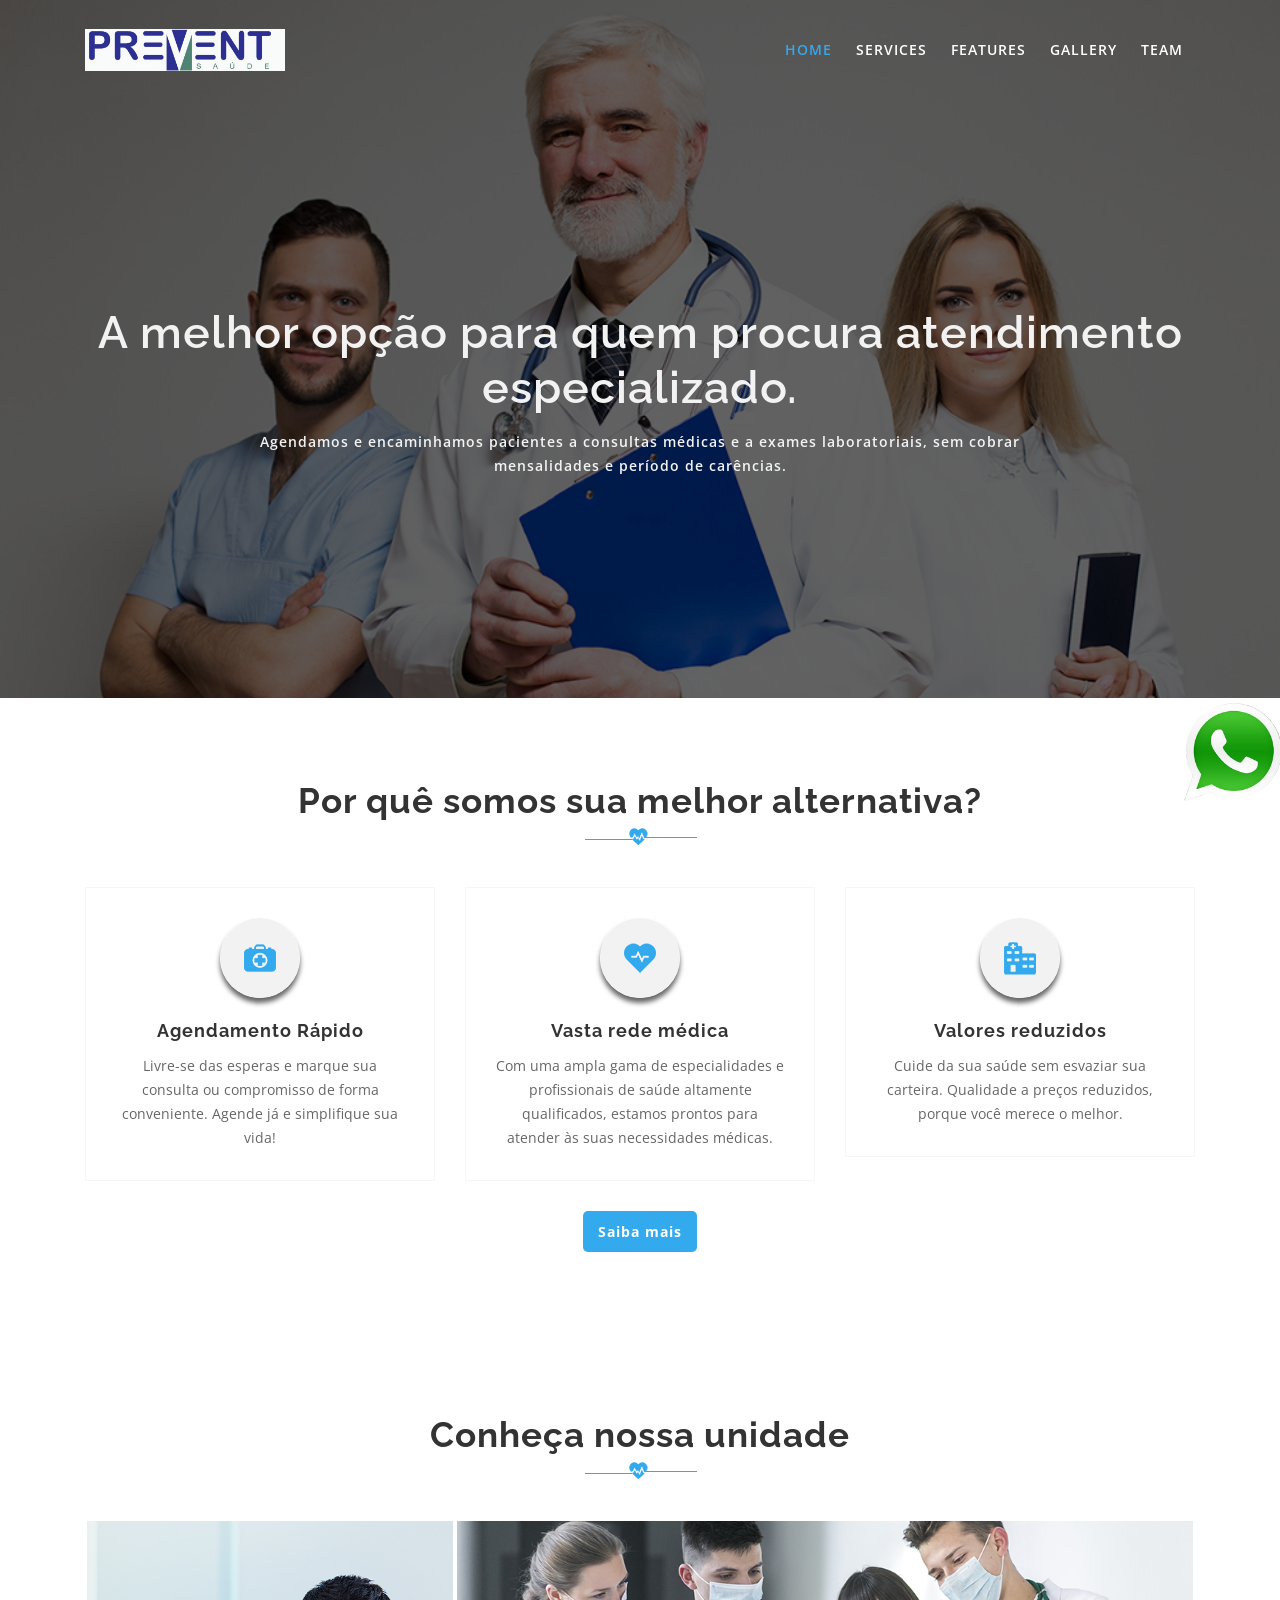
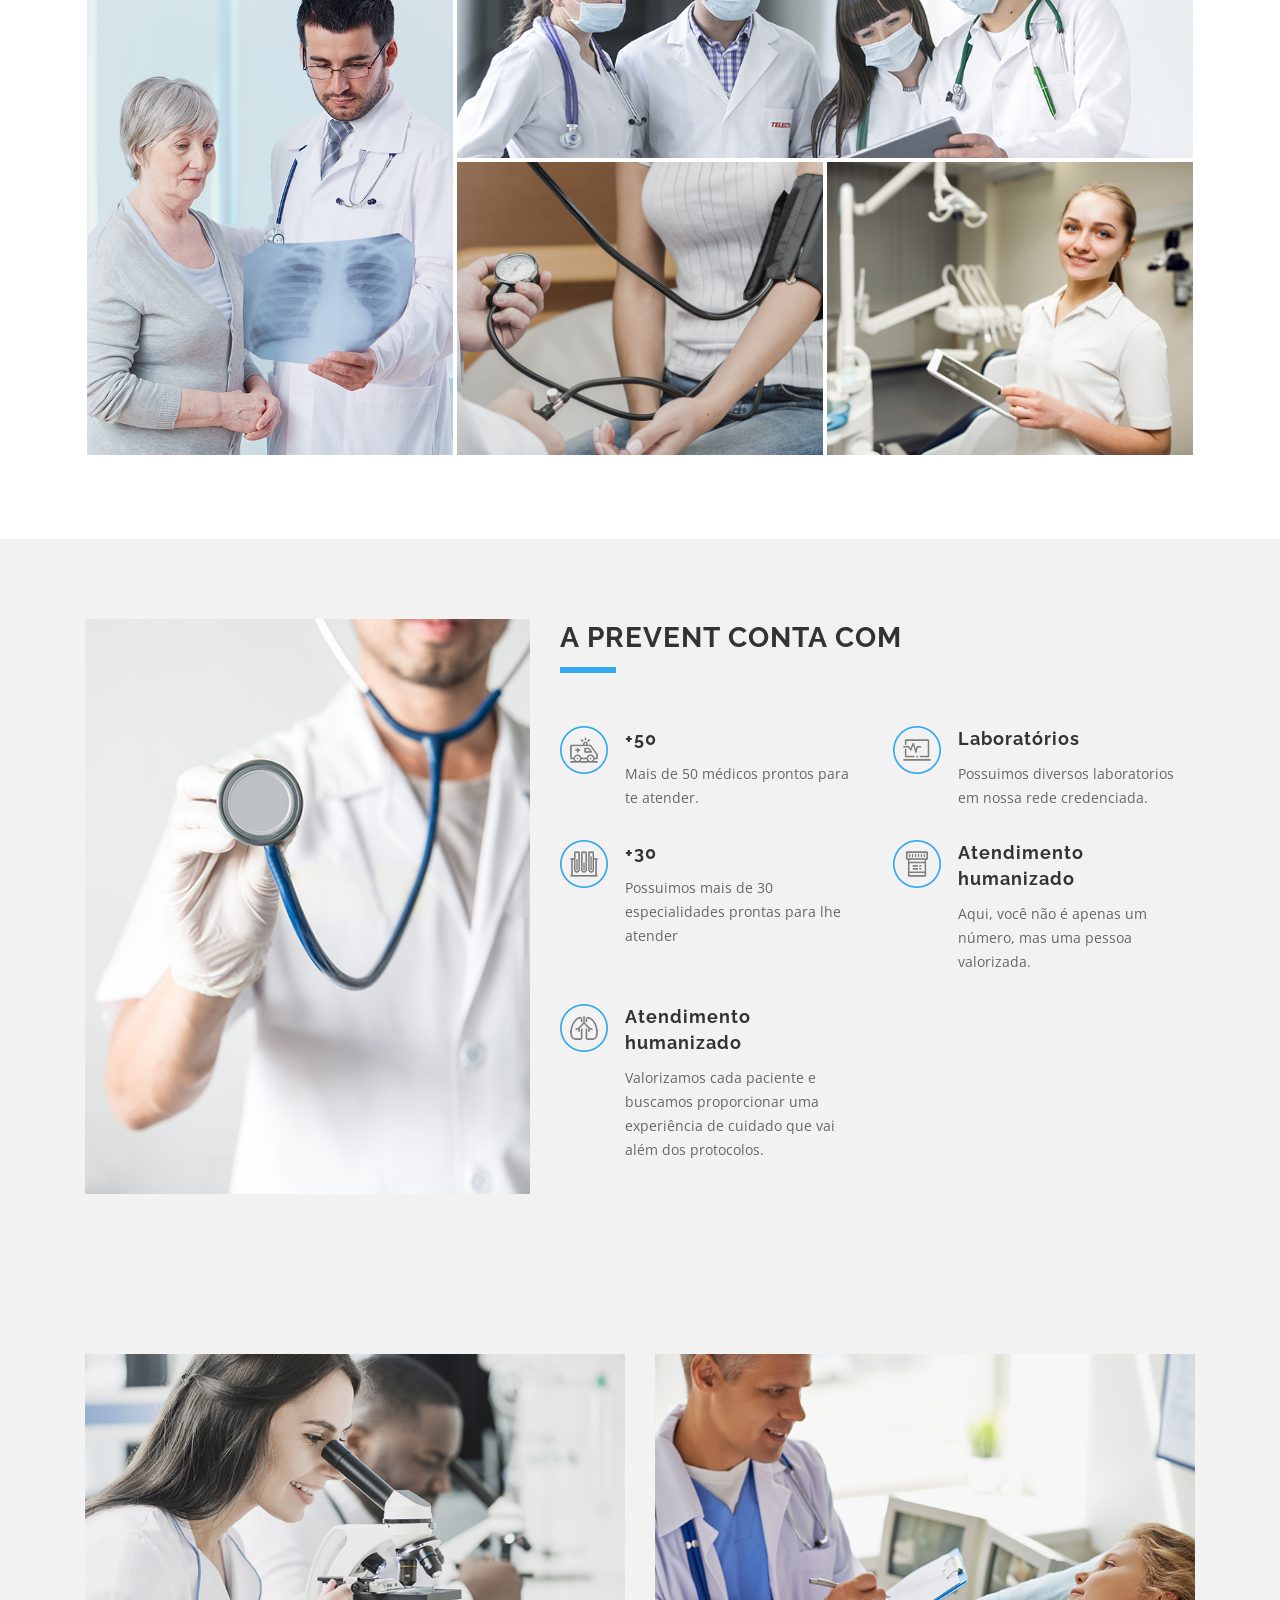
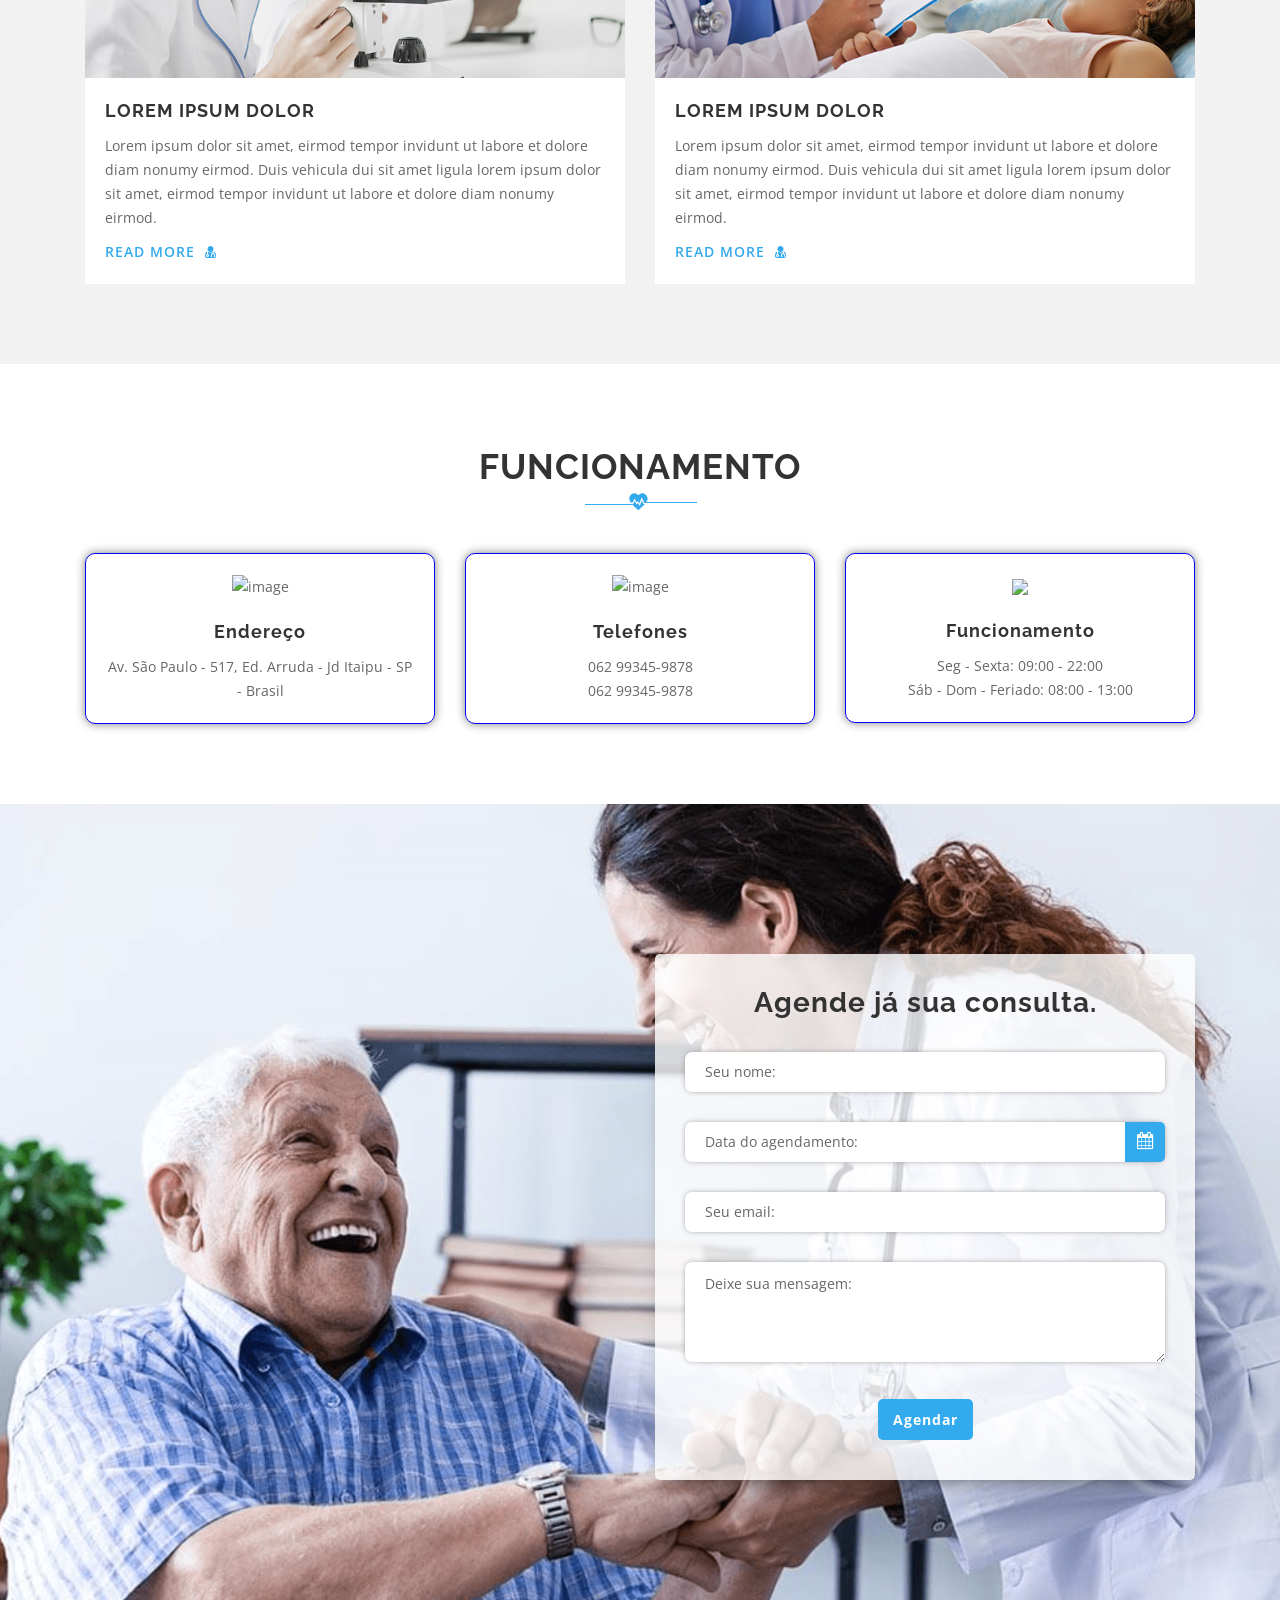
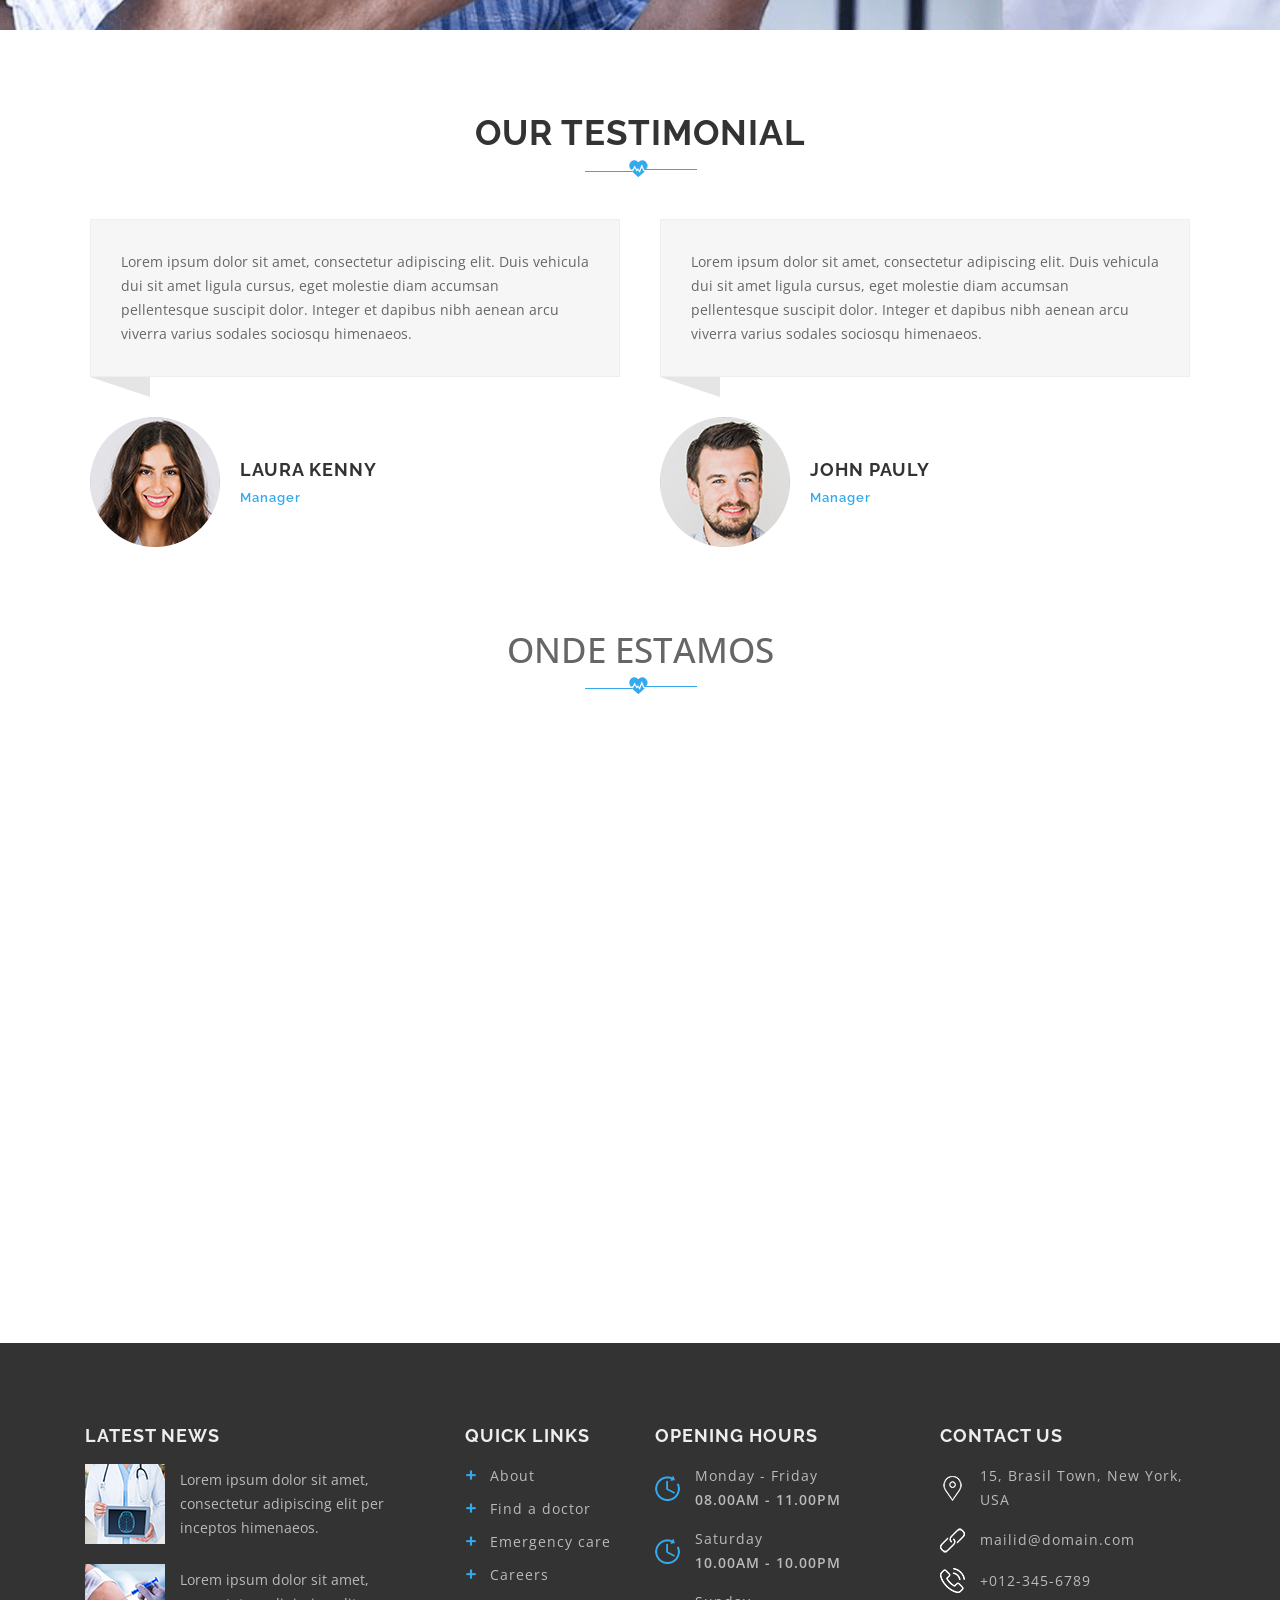
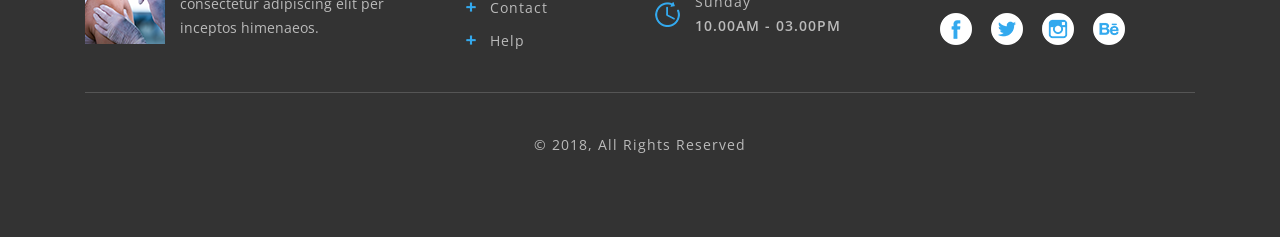
==== index.html @ ae921878 "mais alguns ajustes" ====
<!doctype html>
<html lang="en">
	
<!-- Mirrored from www.evethemes.com/demo/lp/health/preview/clinic.html by HTTrack Website Copier/3.x [XR&CO'2014], Fri, 13 Oct 2023 13:51:38 GMT -->
<head>
		<meta charset="utf-8">
		<meta http-equiv="X-UA-Compatible" content="IE=edge">
		<meta name="viewport" content="width=device-width, initial-scale=1">
		<title>Health</title>
		<!-- FAVICON LINK -->
		<link rel="shortcut icon" href="images/favicon-2.png" type="image/x-icon">
		<!-- STYLESHEETS -->
		<!-- BOOTSTRAP CSS -->
		<link rel="stylesheet" type="text/css" href="css/vendor/bootstrap.min.css">
		<!-- FONT AWESOME -->
		<link rel="stylesheet" type="text/css" href="css/vendor/font-awesome/css/font-awesome.min.css" />
		<!-- MAGNIFIC LIGHT BOX -->
		<link rel="stylesheet" type="text/css" href="css/vendor/magnific/magnific-popup.css">
		<!-- CAROUSEL STYLE LINK -->
		<link rel="stylesheet" type="text/css" href="css/vendor/owl-carousel/owl.carousel.css">
		<link rel="stylesheet" type="text/css" href="css/vendor/owl-carousel/owl.theme.css">
		<link rel="stylesheet" type="text/css" href="css/vendor/owl-carousel/carousel.css">
		<!-- DATEPICKER -->
		<link rel="stylesheet" type="text/css" href="css/vendor/datepicker.css">
		<!-- CUSTOM CSS -->
		<link rel="stylesheet" type="text/css" href="css/custom/style.css">
	</head>
	<body data-spy="scroll" data-target="#navbarSupportedContent" data-offset="132" >
		<!--================================= NAVIGATION START ==========================================-->
		<header>
		
			<div class="header2-bgimage bgimage-property" id="home">
						

	
				
				<nav class="topbar navbar navbar-default valign-menu simple-menu-2 navbar-toggleable-md navbar-expand-lg clearfix navbar-dark bg-dark clearfix">
					<div class="container">
						<div class="logo-image">
							<a href="#"><img src="images/150x50x2.png" alt="logo-image" data-at2x="images/150x50x2@2x.png"/></a>
						</div>
						<div class="navbar-right nav">
							<div class="navbar-header">
								<button class="navbar-toggler" type="button" data-toggle="collapse" data-target="#navbarSupportedContent" aria-controls="navbarSupportedContent" aria-expanded="false" aria-label="Toggle navigation">
								  <span class="navbar-toggler-icon"></span>
								</button>				
							</div>
							<div class="collapse navbar-collapse" id="navbarSupportedContent">
								<ul class="nav navbar-nav" id="menu_1" >
									<li class="menu">
										<a href="#home" class="pagescroll nav-link">
										HOME
										</a>
									</li>
									<li class="menu">
										<a href="#services" class="pagescroll nav-link">
										SERVICES
										</a>
									</li>
									<li class="menu">
										<a href="#features" class="pagescroll nav-link">
										FEATURES
										</a>
									</li>
									<li class="menu">
										<a href="#gallery" class="pagescroll nav-link">
										GALLERY
										</a>
									</li>
									<li class="menu">
										<a href="#team" class="pagescroll nav-link">
										TEAM
										</a>
									</li>
								</ul>
							</div>
						</div>
						<!-- /.navbar-collapse -->
					</div>
				</nav>

		<!--================================= NAVIGATION END ==========================================-->	
		
		<!--=================================  HEADER START ==========================================-->
				<div class="container heading-ff-2">				
					<div class="row rowsafari">
						
						<div class="col-sm-12 col-lg-12">
							
							<div class="header-div-1 heading-padding text-center">
								<h1>A melhor opção para quem procura atendimento especializado.</h1>
								<p class="content-top-space header-content">Agendamos e encaminhamos pacientes a consultas médicas e a exames laboratoriais, sem 
									cobrar mensalidades e período de carências.
								</p>
							
							</div>
						</div>	
					</div>
				</div>
			</div>

		</header>
		
		<!--================================= HEADER ENDS ============================================-->	
		
		<!--================================= SERVICES START ==========================================-->
		<section class="section-padding section-1-bg" id="services">
			<div class="container heading-ff-2">
				<div class="heading-div-1 text-center">
					<h2>Por quê somos sua melhor alternativa?</h2>
					<img src="images/110x16x2.png" alt="uline"  data-at2x="images/110x16x2@2x.png"/>
				</div>
				<div class="row rowsafari">					
					<div class="col-sm-7 col-md-7 col-lg-4 res-mar-center">							
						<div class="services-col-1 text-center">
							<div class="services-col-img">
								<img src="images/80x80x3.png" alt="icon"  data-at2x="images/80x80x3@2x.png"/>
							</div>
							<div class="services-col-content">
								<h5><a href="#">Agendamento Rápido</a></h5>
								<p class="content-top-space1">Livre-se das esperas e marque sua consulta ou compromisso de forma conveniente. Agende já e simplifique sua vida!</p>
							</div>
						</div>
					
					</div>
					<div class="col-sm-7 col-md-7 col-lg-4 res-pad-top30 res-mar-center">							
						<div class="services-col-1 text-center">
							<div class="services-col-img">
								<img src="images/80x80x4.png" alt="icon"  data-at2x="images/80x80x4@2x.png"/>
							</div>
							<div class="services-col-content">
								<h5><a href="#">Vasta rede médica</a></h5>
								<p class="content-top-space1">Com uma ampla gama de especialidades e profissionais de saúde altamente qualificados, estamos prontos para atender às suas necessidades médicas. </p>
							</div>
						</div>

					</div>
					<div class="col-sm-7 col-md-7 col-lg-4 res-pad-top30 res-mar-center">							
						<div class="services-col-1 text-center">
							<div class="services-col-img">
								<img src="images/80x80x5.png" alt="icon"  data-at2x="images/80x80x5@2x.png"/>
							</div>
							<div class="services-col-content">
								<h5><a href="#">Valores reduzidos</a></h5>
								<p class="content-top-space1"> Cuide da sua saúde sem esvaziar sua carteira. Qualidade a preços reduzidos, porque você merece o melhor.</p>
							</div>
						</div>
					
						

					</div>
				</div>

				<div class="btn1-div top-space container d-flex justify-content-center">	
					<button class="btn btn-1" type="submit"><span>Saiba mais</span></button>
				</div>
			




			</div>				
		</section>
		<!--================================= SERVICES ENDS ==========================================-->
		

		<!--================================= OUR GALLERY START ==========================================-->
			<section class="section-padding section-1-bg" id="gallery">
				<div class="container heading-ff-2">
					<div class="heading-div-1 text-center">
						<h2>Conheça nossa unidade</h2>
						<img src="images/110x16x2.png" alt="uline"  data-at2x="images/110x16x2@2x.png"/>
					</div>
					<div class="popup-gallery text-center">
						<div class="row rowsafari no-margin">
							<div class="col-sm-12 col-md-12 col-lg-4 gallery-pad">
								<div class="col-sm-12 col-md-12 col-lg-12 no-pad">
									<div class="gallery-image picture-item__inner gallery-space">
										<a href="images/560x817x1.jpg" title="Gallery" data-mfp-src="images/560x817x1@2x.jpg">
											<div class="gallery-inner">
												<img src="images/560x817x1.jpg" alt="image" class="img-fluid" data-at2x="images/560x817x1@2x.jpg"/>
												<div class="gallery-caption">
													<i class="fa fa-search-plus" aria-hidden="true"></i>
												</div>
											</div>
										</a>
									</div>
								</div>
							</div>
							<div class="col-sm-12 col-md-12 col-lg-8 gallery-pad">
								<div class="col-sm-12 col-md-12 col-lg-12 no-pad">
									<div class="gallery-image picture-item__inner gallery-space">
										<a href="images/1000x322x1.jpg" title="Gallery" data-mfp-src="images/1000x322x1@2x.jpg">
											<div class="gallery-inner">
												<img src="images/1000x322x1.jpg" alt="image" class="img-fluid" data-at2x="images/1000x322x1@2x.jpg"/>
												<div class="gallery-caption">
													<i class="fa fa-search-plus" aria-hidden="true"></i>
												</div>
											</div>
										</a>
									</div>
								</div>
								<div class="col-sm-12 col-md-12 col-lg-12 no-pad">
									<div class="row rowsafari no-margin">
										<div class="col-sm-12 col-md-12 col-lg-6 gallery-pad1">
											<div class="gallery-image picture-item__inner gallery-space">
												<a href="images/750x600x1.jpg" title="Gallery" data-mfp-src="images/750x600x1@2x.jpg">
													<div class="gallery-inner">
														<img src="images/750x600x1.jpg" alt="image" class="img-fluid" data-at2x="images/750x600x1@2x.jpg"/>
														<div class="gallery-caption">
															<i class="fa fa-search-plus" aria-hidden="true"></i>
														</div>
													</div>
												</a>
											</div>
										</div>
										<div class="col-sm-12 col-md-12 col-lg-6 gallery-pad2">
											<div class="gallery-image picture-item__inner res-gal-space">
												<a href="images/750x600x2.jpg" title="Gallery" data-mfp-src="images/750x600x2@2x.jpg">
													<div class="gallery-inner">
														<img src="images/750x600x2.jpg" alt="image" class="img-fluid" data-at2x="images/750x600x2@2x.jpg"/>
														<div class="gallery-caption">
															<i class="fa fa-search-plus" aria-hidden="true"></i>
														</div>
													</div>
												</a>
											</div>
										</div>
									</div>
								</div>
							</div>
						</div>
					</div>
				</div>
			</section>
		<!--================================= OUR GALLERY ENDS ==========================================-->
		

		<!--================================= FEATURES START ==========================================-->
		<section class="section-padding section-2-bg" id="features">
			<div class="container heading-ff-2">
				
				<div class="row rowsafari">
					<div class="col-lg-5">
						<div class="features-img">
							<img src="images/480x620x1.jpg" alt="image"  data-at2x="images/480x620x1@2x.png" class="img-fluid"/>
						</div>
					</div>
					<div class="col-lg-7 res-top20">
						<div class="text-left">
							<h3>A PREVENT CONTA COM</h3>
							<img src="images/50x6.png" alt="uline"  data-at2x="images/50x6@2x.png"/>
						</div>
						<p class="content-top-space">
						</p>
						<div class="row rowsafari">
							<div class="col-lg-6 top-space res-features-top">
								<div class="what-do-div distab">
									<div class="distab-cell-middle list-img">
										<img src="images/48x48x7.png" alt="icon" data-at2x="images/48x48x7@2x.png"/>
									</div>
									<div class="distab-cell-middle list-content">
										<h5><a href="#">+50</a></h5>
										<p class="content-top-space1">Mais de 50 médicos prontos para te atender.</p>
									</div>
								</div>
							</div>
							<div class="col-lg-6 top-space res-features-top">
								<div class="distab what-do-div">
									<div class="distab-cell-middle list-img">
										<img src="images/48x48x8.png" alt="icon"  data-at2x="images/48x48x8@2x.png"/>
									</div>
									<div class="distab-cell-middle list-content">
										<h5><a href="#">Laboratórios</a></h5>
										<p class="content-top-space1">Possuimos diversos laboratorios em nossa rede credenciada.</p>
									</div>
								</div>
							</div>
						</div>
						
						<div class="row rowsafari">


							<div class="col-lg-6 top-space res-features-top">
								<div class="what-do-div">
									<div class="distab-cell-middle list-img">
										<img src="images/48x48x12.png" alt="icon"  data-at2x="images/48x48x12@2x.png"/>
									</div>
									<div class="distab-cell-middle list-content">
										<h5><a href="#">+30</a></h5>
										<p class="content-top-space1">Possuimos mais de 30 especialidades prontas para lhe atender </p>
									</div>
								</div>
							</div>

							<div class="col-lg-6 top-space res-features-top">
								<div class="what-do-div">
									<div class="distab-cell-middle list-img">
										<img src="images/48x48x10.png" alt="icon"  data-at2x="images/48x48x10@2x.png"/>
									</div>
									<div class="distab-cell-middle list-content">
										<h5><a href="#">Atendimento humanizado </a></h5>
										<p class="content-top-space1">Aqui, você não é apenas um número, mas uma pessoa valorizada. </p>
									</div>
								</div>
							</div>
						</div>
						<div class="row rowsafari">
							<div class="col-lg-6 top-space res-features-top">
								<div class="what-do-div">
									<div class="distab-cell-middle list-img">
										<img src="images/48x48x11.png" alt="icon" data-at2x="images/48x48x11@2x.png"/>
									</div>
									<div class="distab-cell-middle list-content">
										<h5><a href="#">Atendimento humanizado</a></h5>
										<p class="content-top-space1"> Valorizamos cada paciente e buscamos proporcionar uma experiência de cuidado que vai além dos protocolos.</p>
									</div>
								</div>
							</div>

						</div>
					</div>
				</div>				
			</div>				
		</section>
		
	<!--================================= FEATURES ENDS ==========================================-->
	




		<!--================================= TWO COLUMN START ==========================================-->
			<section class="section-padding section-2-bg">
				<div class="container heading-ff-2">
					<div class="row rowsafari res-center">
						<div class="col-sm-12 col-md-12 col-lg-6">
							<div class="two-col">
								<div class="two-col-img">
									<img src="images/750x450x2.jpg" alt="image" class="img-fluid" data-at2x="images/750x450x2@2x.jpg"/>
								</div>
								<div class="two-col-div">
									<h5>LOREM IPSUM DOLOR</h5>
									<p class="content-top-space1">Lorem ipsum dolor sit amet, eirmod tempor invidunt ut labore et dolore diam nonumy eirmod. Duis vehicula dui sit amet ligula lorem ipsum dolor sit amet, eirmod tempor invidunt ut labore et dolore diam nonumy eirmod.</p>
									<p class="readmore-top">
										<a href="#" class="readmore">READ MORE <i class="fa fa-user-md" aria-hidden="true"></i></a>
									</p>
								</div>
							</div>
						</div>
						<div class="col-sm-12 col-md-12 col-lg-6 res-top30">
							<div class="two-col">
								<div class="two-col-img">
									<img src="images/750x450x3.jpg" alt="image" class="img-fluid" data-at2x="images/750x450x3@2x.jpg"/>
								</div>
								<div class="two-col-div">
									<h5>LOREM IPSUM DOLOR</h5>
									<p class="content-top-space1">Lorem ipsum dolor sit amet, eirmod tempor invidunt ut labore et dolore diam nonumy eirmod. Duis vehicula dui sit amet ligula lorem ipsum dolor sit amet, eirmod tempor invidunt ut labore et dolore diam nonumy eirmod.</p>
									<p class="readmore-top">
										<a href="#" class="readmore">READ MORE <i class="fa fa-user-md" aria-hidden="true"></i></a>
									</p>
								</div>
							</div>
						</div>
					</div>
				</div>
			</section>
			
		<!--================================= TWO COLUMN ENDS ==========================================-->
		
		<!--================================= OUR TEAM START ==========================================-->
			<section class="section-padding section-1-bg" id="team">
				<div class="container heading-ff-2">
					<div class="heading-div-1 text-center">
						<h2>FUNCIONAMENTO</h2>
						<img src="images/110x16x2.png" alt="uline"  data-at2x="images/110x16x2@2x.png"/>
					</div>
					<div class="row rowsafari" style="cursor: pointer;">					
						<div class="col-sm-7 col-md-7 col-lg-4 res-mar-center res-team-col">							
							<div class="team-col-1 text-center" style="border: 1px solid blue; border-radius: 10px; padding: 20px; box-shadow: 
							0 0 10px rgba(0,0,0,0.5);">
								<div class="team-col-img">
									<img style="height: 150px;" src="https://gifs.eco.br/wp-content/uploads/2023/08/imagens-de-endereco-png-6.png" alt="image"  data-at2x="images/480x600x1@2x.jpg" class="img-fluid"/>
								</div>
								<h5 style="padding-top: 20px;">Endereço</h5>
								<p class="content-top-space1">Av. São Paulo - 517, Ed. Arruda - Jd Itaipu - SP - Brasil</p>
							</div>
						</div>				
						<div class="col-sm-7 col-md-7 col-lg-4 res-mar-center res-team-col">							
							<div class="team-col-1 text-center" style="border: 1px solid blue; border-radius: 10px; padding: 20px; box-shadow: 
							0 0 10px rgba(0,0,0,0.5);">
															<div class="team-col-img">
									<img style="height: 150px;" src="https://portal.ifba.edu.br/barreiras/imagens-campus-barreiras/icon-telefone.png/@@images/24174166-eebf-419e-97eb-1826d6dcf5ea.png" alt="image"  data-at2x="images/480x600x1@2x.jpg" class="img-fluid"/>
								</div>
								<h5 style="padding-top: 20px;">Telefones</h5>
								<p class="content-top-space1">062 99345-9878 <br/> 062 99345-9878</p>
							</div>
						</div>				
						<div class="col-sm-7 col-md-7 col-lg-4 res-mar-center res-team-col">							
							<div class="team-col-1 text-center" style="border: 1px solid blue; border-radius: 10px; padding: 20px; box-shadow: 
							0 0 10px rgba(0,0,0,0.5);">
															<div class="team-col-img">
									<img style="height: 150px;" src="https://saaeb.com.br/wp-content/uploads/2021/04/agend.png" class="img-fluid"/>
								</div>
								<h5 style="padding-top: 20px;">Funcionamento</h5>
								<p class="content-top-space1">Seg - Sexta: 09:00 - 22:00 <br> Sáb - Dom - Feriado: 08:00 - 13:00</p>
							</div>
						</div>				
				</div>				
			</section>
			
		<!--================================= OUR TEAM ENDS ==========================================-->
		
		<!--================================= APPOINTMENT FORM START ==========================================-->
		<section class="appointment-bgimage bgimage-property section-2-bg">
			<div class="container">
				<div class="row rowsafari heading-ff-2">
					<div class="col-sm-8 col-md-8 col-lg-6 offset-lg-6 offset-md-4 offset-sm-4">
						<div class="book-now-form">
							<div class="book-form-head text-center">
								<h3>Agende já sua consulta.</h3>
							</div>
							<form action="#" class="book-form" method="post">						
								
								<div class="form-div form-div-left">
									<input class="form-input" type="text" name="name" value="" placeholder="Seu nome:" required autocomplete="off">
								</div>
								<div class="form-div form-div-right">										
									<div class='input-group date datepicker'>
										<input type='text' class="form-input" value="" name="appointment-date" placeholder="Data do agendamento: " required autocomplete="off"/>
										<span class="input-group-addon">
											<span class="fa fa-calendar"></span>
										</span>
									</div>
								</div>
								<div class="form-div">
									<input class="form-input" type="email" name="email" value="" placeholder="Seu email:" required autocomplete="off">
								</div>
								<div class="form-div">
									<textarea class="form-textarea" name="message" placeholder="Deixe sua mensagem: " cols="40" rows="5" required autocomplete="off"></textarea>
								</div>
								<div class="form-btn button text-center">	
									<button class="btn btn-1" type="submit"><span>Agendar</span></button>
								</div>
								<div class="messageDiv"> <span class="sucessMessage"> </span> <span class="failMessage"> </span> </div>
							</form>
						</div>
					</div>
				</div>
			</div>
		</section>
		<!--================================= APPOINTMENT FORM ENDS ==========================================-->
		
		<!--================================= TESTIMONIAL START ==========================================-->		
		<section class="section-padding section-1-bg">
			<div class="container heading-ff-2">
				<div class="heading-div-1 text-center">
					<h2>OUR TESTIMONIAL</h2>
					<img src="images/110x16x2.png" alt="uline"  data-at2x="images/110x16x2@2x.png"/>
				</div>
				<div class="row rowsafari text-left">
					<div class="col-sm-12 col-md-12 col-lg-12 res-top no-pad">
						<div id="owl-demo2" class="owl-carousel owl-theme">
							<div class="item">
								<div class="container no-pad">
									<div class="col-sm-12 col-md-12 col-lg-12 text-left no-pad">
										<div class="testimonial-div-1 clearfix">
											<div class="testimonial-content-1">
												<p>Lorem ipsum dolor sit amet, consectetur adipiscing elit. Duis vehicula dui sit amet ligula cursus, eget molestie diam accumsan pellentesque suscipit dolor. Integer et dapibus nibh aenean arcu viverra varius sodales sociosqu himenaeos.
												</p>
											</div>
											<div class="client-img-1">
												<img src="images/130x130x1.png" alt="image" data-at2x="images/130x130x1@2x.png"/>
												<h5>LAURA KENNY<br/> <span class="testimonial-name-1">Manager</span></h5>
											</div>
										</div>
									</div>
								</div>
							</div>
							<div class="item">
								<div class="container no-pad">
									<div class="col-sm-12 col-md-12 col-lg-12 no-pad">
										<div class="testimonial-div-1 clearfix">
											<div class="testimonial-content-1">
												<p>Lorem ipsum dolor sit amet, consectetur adipiscing elit. Duis vehicula dui sit amet ligula cursus, eget molestie diam accumsan pellentesque suscipit dolor. Integer et dapibus nibh aenean arcu viverra varius sodales sociosqu himenaeos.
												</p>
											</div>
											<div class="client-img-1">
												<img src="images/130x130x2.png" alt="image" data-at2x="images/130x130x2@2x.png"/>
												<h5>JOHN PAULY<br/> <span class="testimonial-name-1">Manager</span></h5>
											</div>
										</div>
									</div>
								</div>
							</div>
							<div class="item">
								<div class="container no-pad">
									<div class="col-sm-12 col-md-12 col-lg-12 no-pad">
										<div class="testimonial-div-1 clearfix">
											<div class="testimonial-content-1">
												<p>Lorem ipsum dolor sit amet, consectetur adipiscing elit. Duis vehicula dui sit amet ligula cursus, eget molestie diam accumsan pellentesque suscipit dolor. Integer et dapibus nibh aenean arcu viverra varius sodales sociosqu himenaeos.
												</p>
											</div>
											<div class="client-img-1">
												<img src="images/130x130x3.png" alt="image" data-at2x="images/130x130x3@2x.png"/>
												<h5>LOUIS CAROL<br/> <span class="testimonial-name-1">Manager</span></h5>
											</div>
										</div>
									</div>
								</div>
							</div>
						</div>
					</div>
				</div>
			</div>
		</section>

		<section class="section section-1-bg">
			<div class="heading-div-1 text-center">
				<h2>ONDE ESTAMOS</h2>
				<img src="images/110x16x2.png" alt="uline"  data-at2x="images/110x16x2@2x.png"/>
			</div>
				<iframe src="https://www.google.com/maps/embed?pb=!1m18!1m12!1m3!1d9089.73423518942!2d-49.271345863753204!3d-16.688765744833702!2m3!1f0!2f0!3f0!3m2!1i1024!2i768!4f13.1!4m3!3e0!4m0!4m0!5e0!3m2!1spt-BR!2sbr!4v1697219280223!5m2!1spt-BR!2sbr" width="100%" height="600" style="border:0;" allowfullscreen="" loading="lazy" referrerpolicy="no-referrer-when-downgrade"></iframe>
			</div>
		</section>
		<!--================================= TESTIMONIAL ENDS ============================================-->
		
		<!--================================= FOOTER START =============================================-->
		<section class="section-padding footer-bg">
			<div class="container heading-ff-2">
				<div class="row rowsafari res-footer-center">
					<!--==========  COLUMN-1 ===============-->
					<div class="col-md-6 col-sm-6 col-lg-4">
						<h5>LATEST NEWS</h5>
						<div class="res-footer-posts-col">
							<div class="distab posts-bottom">
								<div class="distab-cell-middle">
									<a href="#"><img src="images/80x80x9.png" alt="icon" data-at2x="images/80x80x9@2x.png"/>
									</a>
								</div>
								<div class="text-left distab-cell-middle left-pad">
									<p class="text-left">Lorem ipsum dolor sit amet, consectetur adipiscing elit per inceptos himenaeos.</p>
								</div>
							</div>

							<div class="distab">
								<div class="text-left distab-cell-middle">
									<a href="#"><img src="images/80x80x10.png" alt="icon" data-at2x="images/80x80x10@2x.png"/>
									</a>
								</div>
								<div class="text-left distab-cell-middle left-pad">
									<p class="text-left">Lorem ipsum dolor sit amet, consectetur adipiscing elit per inceptos himenaeos.</p>
								</div>
							</div>
						</div>
						
					</div>
					
					<!--==========  COLUMN-2 ===============-->
					
					<div class="col-sm-6 col-md-6 col-lg-2 res-top30-1">
						<h5>QUICK LINKS</h5>
						<div class="res-footer-services-col">
							<ul class="footer-list-bk footer-list-bottom content-ul no-padding no-margin">
								<li class="footer-services-li">
									<a href="#"><p class="text-left distab"><img src="images/12x12.png" alt="icon" class="footer-dot-right distab-cell-middle" data-at2x="images/12x12@2x.png"/><span class="footer-dot-content distab-cell-middle">About</span>
									</p></a>
								</li>
								<li class="footer-services-li">
									<a href="#"><p class="text-left distab ls"><img src="images/12x12.png" alt="icon" class="footer-dot-right distab-cell-middle" data-at2x="images/12x12@2x.png"/><span class="footer-dot-content distab-cell-middle">Find a doctor</span>
									</p></a>
								</li>
								<li class="footer-services-li">
									<a href="#"><p class="text-left distab ls"><img src="images/12x12.png" alt="icon" class="footer-dot-right distab-cell-middle" data-at2x="images/12x12@2x.png"/><span class="footer-dot-content distab-cell-middle">Emergency care</span>
									</p></a>
								</li>
								<li class="footer-services-li">
									<a href="#"><p class="text-left distab ls"><img src="images/12x12.png" alt="icon" class="footer-dot-right distab-cell-middle" data-at2x="images/12x12@2x.png"/><span class="footer-dot-content distab-cell-middle">Careers</span>
									</p></a>
								</li>
								<li class="footer-services-li">
									<a href="#"><p class="text-left distab ls"><img src="images/12x12.png" alt="icon" class="footer-dot-right distab-cell-middle" data-at2x="images/12x12@2x.png"/><span class="footer-dot-content distab-cell-middle">Contact</span>
									</p></a>
								</li>
								<li class="footer-services-li">
									<a href="#"><p class="text-left distab ls"><img src="images/12x12.png" alt="icon" class="footer-dot-right distab-cell-middle" data-at2x="images/12x12@2x.png"/><span class="footer-dot-content distab-cell-middle">Help</span>
									</p></a>
								</li>
							</ul>
						</div>
					</div>

					<!--==========  COLUMN-3 ===============-->
					
					<div class="col-sm-6 col-md-6 col-lg-3 footer-services res-top30">
						<h5>OPENING HOURS</h5>
						<div class="res-footer-posts-col">
							<div class="distab footer-contact-bottom-1">
								<div class="distab-cell-middle">
									<img src="images/25x25x4.png" alt="icon" data-at2x="images/25x25x4@2x.png"/>
								</div>
								<div class="text-left left-pad open-hrs">
									<p class="text-left">Monday - Friday</p>
									<p class="footer-open-time">08.00AM - 11.00PM</p>
								</div>
							</div>

							<div class="distab footer-contact-bottom-1">
								<div class="text-left distab-cell-middle">
									<img src="images/25x25x4.png" alt="icon" data-at2x="images/25x25x4@2x.png"/>
									
								</div>
								<div class="text-left left-pad open-hrs">
									<p class="text-left">Saturday</p>
									<p class="footer-open-time">10.00AM - 10.00PM</p>
								</div>
							</div>
							<div class="distab">
								<div class="text-left distab-cell-middle">
									<img src="images/25x25x4.png" alt="icon" data-at2x="images/25x25x4@2x.png"/>
									
								</div>
								<div class="text-left left-pad open-hrs">
									<p class="text-left">Sunday</p>
									<p class="footer-open-time">10.00AM - 03.00PM</p>
								</div>
							</div>
						</div>
					</div>
					
					<!--==========  COLUMN-4 ===============-->
					
					<div class="col-sm-6 col-md-6 col-lg-3 footer-contact res-top30">
						<h5>CONTACT US</h5>
						<div class="res-footer-contact-col footer-contact-col">
							<div class="distab footer-contact-bottom-1">
								<div class="distab-cell-middle">
									<img src="images/25x25x1.png" alt="icon" data-at2x="images/25x25x1@2x.png"/>
								</div>
								<div class="distab-cell-middle footer-contact-left">
									<p class="text-left">15, Brasil Town, New York, USA</p>
								</div>
							</div>

							<div class="distab footer-contact-bottom-1">
								<div class="distab-cell-middle">
									<img src="images/25x25x2.png" alt="icon" data-at2x="images/25x25x2@2x.png"/>
								</div>
								<div class="distab-cell-middle footer-contact-left">
									<p class="text-left"><a href="#">mailid@domain.com</a>
									</p>
								</div>
							</div>

							<div class="distab">
								<div class="distab-cell-middle">
									<img src="images/25x25x3.png" alt="icon" data-at2x="images/25x25x3@2x.png"/>
								</div>
								<div class="distab-cell-middle footer-contact-left">
									<p class="text-left">+012-345-6789 </p>
								</div>
							</div>
						</div>
						<div class="text-left res-footer-center">
							<ul class="no-padding no-margin footer-icon footer-left-pad">
								<li>
									<a href="#">
										<img src="images/32x32x2.png" alt="icon" data-at2x="images/32x32x2@2x.png"/>
									</a>
								</li>
								<li>
									<a href="#">
										<img src="images/32x32x3.png" alt="icon" data-at2x="images/32x32x3@2x.png"/>
									</a>
								</li>
								<li>
									<a href="#">
										<img src="images/32x32x4.png" alt="icon" data-at2x="images/32x32x4@2x.png"/>
									</a>
								</li>
								<li>
									<a href="#">
										<img src="images/32x32x5.png" alt="icon" data-at2x="images/32x32x5@2x.png"/>
									</a>
								</li>
							</ul>
						</div>
					</div>
				</div>
				<div class="footer-br footer-br-bottom"></div>
				<p class="text-center footer-copyright">&copy; 2018, All Rights Reserved</p>
				
			</div>
			<a id="whatsapp" href="https://contate.me/preventsaude" target="_blank"><img src="./images/whatsapp.png" /></a>
			<a href="javascript:" id="return-to-top"><i class="fa fa-chevron-up"></i></a>
		</section>
		<!--================================= FOOTER END =============================================-->
		
		
		<!-- JQUERY LIBRARY -->
		<script type="text/javascript" src="js/vendor/jquery.min.js"></script>	
		<!-- BOOTSTRAP -->
		<script type="text/javascript" src="js/vendor/bootstrap.min.js"></script>	
		<!-- SLIDER JS FILES -->
		<script type="text/javascript" src="js/vendor/slider/owl.carousel.min.js"></script>
		<script type="text/javascript" src="js/vendor/slider/owl-slider.js"></script>			
		<!-- MAGNIFIC LIGHT BOX -->
		<script type="text/javascript" src="js/vendor/magnific/jquery.magnific-popup.js"></script>						
		<!-- FORM VALIDATION -->
		<script type="text/javascript" src="js/vendor/validate/jquery.validate.min.js"></script>	
		<!-- DATEPICKER JS -->		
		<script type="text/javascript" src="js/vendor/datepicker.js"></script>
		<!-- THEME JS -->
		<script type="text/javascript" src="js/custom/custom.js"></script>	
		<!-- RETINA JS FILES -->		
		<script type="text/javascript" src="js/vendor/retina.js"></script>
	</body>

<!-- Mirrored from www.evethemes.com/demo/lp/health/preview/clinic.html by HTTrack Website Copier/3.x [XR&CO'2014], Fri, 13 Oct 2023 13:51:55 GMT -->
</html>
---- css/vendor/owl-carousel/carousel.css ----
@charset "utf-8";

/*======================================= CAROUSEL AND TESTIMONIAL SLIDER START ====================================================================*/

#owl-demo1 .item,
#owl-demo .item {
  background-color:transparent;
  margin: 0px 10px;
  color: #FFF;
  -webkit-border-radius: 3px;
  -moz-border-radius: 3px;
  border-radius: 3px;
  text-align: center;
}

.customNavigation{
  text-align: center;
}

/*use styles below to disable ugly selection*/
.customNavigation a{
  -webkit-user-select: none;
  -khtml-user-select: none;
  -moz-user-select: none;
  -ms-user-select: none;
  user-select: none;
  -webkit-tap-highlight-color: rgba(0, 0, 0, 0);
}

/*
#owl-demo1 .owl-controls .owl-page span,
.owl-theme .owl-controls .owl-page span  {
	display:none !important;
}*/

/*======================================= CAROUSEL AND TESTIMONIAL SLIDER END ====================================================================*/
---- css/vendor/datepicker.css ----
/*!
 * Datepicker for Bootstrap
 *
 * Copyright 2012 Stefan Petre
 * Improvements by Andrew Rowls
 * Licensed under the Apache License v2.0
 * http://www.apache.org/licenses/LICENSE-2.0
 *
 */
.datepicker {
  padding: 4px;
  -webkit-border-radius: 4px;
  -moz-border-radius: 4px;
  border-radius: 4px;
  direction: ltr;
  /*.dow {
		border-top: 1px solid #ddd !important;
	}*/
}
.datepicker-inline {
  width: 220px;
}
.datepicker.datepicker-rtl {
  direction: rtl;
}
.datepicker.datepicker-rtl table tr td span {
  float: right;
}
.datepicker-dropdown {
  top: 0;
  left: 0;
}
.datepicker-dropdown:before {
  content: '';
  display: inline-block;
  border-left: 7px solid transparent;
  border-right: 7px solid transparent;
  border-bottom: 7px solid #ccc;
  border-top: 0;
  border-bottom-color: rgba(0, 0, 0, 0.2);
  position: absolute;
}
.datepicker-dropdown:after {
  content: '';
  display: inline-block;
  border-left: 6px solid transparent;
  border-right: 6px solid transparent;
  border-bottom: 6px solid #ffffff;
  border-top: 0;
  position: absolute;
}
.datepicker-dropdown.datepicker-orient-left:before {
  left: 6px;
}
.datepicker-dropdown.datepicker-orient-left:after {
  left: 7px;
}
.datepicker-dropdown.datepicker-orient-right:before {
  right: 6px;
}
.datepicker-dropdown.datepicker-orient-right:after {
  right: 7px;
}
.datepicker-dropdown.datepicker-orient-top:before {
  top: -7px;
}
.datepicker-dropdown.datepicker-orient-top:after {
  top: -6px;
}
.datepicker-dropdown.datepicker-orient-bottom:before {
  bottom: -7px;
  border-bottom: 0;
  border-top: 7px solid #999;
}
.datepicker-dropdown.datepicker-orient-bottom:after {
  bottom: -6px;
  border-bottom: 0;
  border-top: 6px solid #ffffff;
}
.datepicker > div {
  display: none;
}
.datepicker.days div.datepicker-days {
  display: block;
}
.datepicker.months div.datepicker-months {
  display: block;
}
.datepicker.years div.datepicker-years {
  display: block;
}
.datepicker table {
  margin: 0;
  -webkit-touch-callout: none;
  -webkit-user-select: none;
  -khtml-user-select: none;
  -moz-user-select: none;
  -ms-user-select: none;
  user-select: none;
}
.datepicker td,
.datepicker th {
  text-align: center;
  width: 20px;
  height: 20px;
  -webkit-border-radius: 4px;
  -moz-border-radius: 4px;
  border-radius: 4px;
  border: none;
}
.table-striped .datepicker table tr td,
.table-striped .datepicker table tr th {
  background-color: transparent;
}
.datepicker table tr td.day:hover,
.datepicker table tr td.day.focused {
  background: #eeeeee;
  cursor: pointer;
}
.datepicker table tr td.old,
.datepicker table tr td.new {
  color: #999999;
}
.datepicker table tr td.disabled,
.datepicker table tr td.disabled:hover {
  background: none;
  color: #999999;
  cursor: default;
}
.datepicker table tr td.today,
.datepicker table tr td.today:hover,
.datepicker table tr td.today.disabled,
.datepicker table tr td.today.disabled:hover {
  background-color: #fde19a;
  background-image: -moz-linear-gradient(top, #fdd49a, #fdf59a);
  background-image: -ms-linear-gradient(top, #fdd49a, #fdf59a);
  background-image: -webkit-gradient(linear, 0 0, 0 100%, from(#fdd49a), to(#fdf59a));
  background-image: -webkit-linear-gradient(top, #fdd49a, #fdf59a);
  background-image: -o-linear-gradient(top, #fdd49a, #fdf59a);
  background-image: linear-gradient(top, #fdd49a, #fdf59a);
  background-repeat: repeat-x;
  filter: progid:DXImageTransform.Microsoft.gradient(startColorstr='#fdd49a', endColorstr='#fdf59a', GradientType=0);
  border-color: #fdf59a #fdf59a #fbed50;
  border-color: rgba(0, 0, 0, 0.1) rgba(0, 0, 0, 0.1) rgba(0, 0, 0, 0.25);
  filter: progid:DXImageTransform.Microsoft.gradient(enabled=false);
  color: #000;
}
.datepicker table tr td.today:hover,
.datepicker table tr td.today:hover:hover,
.datepicker table tr td.today.disabled:hover,
.datepicker table tr td.today.disabled:hover:hover,
.datepicker table tr td.today:active,
.datepicker table tr td.today:hover:active,
.datepicker table tr td.today.disabled:active,
.datepicker table tr td.today.disabled:hover:active,
.datepicker table tr td.today.active,
.datepicker table tr td.today:hover.active,
.datepicker table tr td.today.disabled.active,
.datepicker table tr td.today.disabled:hover.active,
.datepicker table tr td.today.disabled,
.datepicker table tr td.today:hover.disabled,
.datepicker table tr td.today.disabled.disabled,
.datepicker table tr td.today.disabled:hover.disabled,
.datepicker table tr td.today[disabled],
.datepicker table tr td.today:hover[disabled],
.datepicker table tr td.today.disabled[disabled],
.datepicker table tr td.today.disabled:hover[disabled] {
  background-color: #fdf59a;
}
.datepicker table tr td.today:active,
.datepicker table tr td.today:hover:active,
.datepicker table tr td.today.disabled:active,
.datepicker table tr td.today.disabled:hover:active,
.datepicker table tr td.today.active,
.datepicker table tr td.today:hover.active,
.datepicker table tr td.today.disabled.active,
.datepicker table tr td.today.disabled:hover.active {
  background-color: #fbf069 \9;
}
.datepicker table tr td.today:hover:hover {
  color: #000;
}
.datepicker table tr td.today.active:hover {
  color: #fff;
}
.datepicker table tr td.range,
.datepicker table tr td.range:hover,
.datepicker table tr td.range.disabled,
.datepicker table tr td.range.disabled:hover {
  background: #eeeeee;
  -webkit-border-radius: 0;
  -moz-border-radius: 0;
  border-radius: 0;
}
.datepicker table tr td.range.today,
.datepicker table tr td.range.today:hover,
.datepicker table tr td.range.today.disabled,
.datepicker table tr td.range.today.disabled:hover {
  background-color: #f3d17a;
  background-image: -moz-linear-gradient(top, #f3c17a, #f3e97a);
  background-image: -ms-linear-gradient(top, #f3c17a, #f3e97a);
  background-image: -webkit-gradient(linear, 0 0, 0 100%, from(#f3c17a), to(#f3e97a));
  background-image: -webkit-linear-gradient(top, #f3c17a, #f3e97a);
  background-image: -o-linear-gradient(top, #f3c17a, #f3e97a);
  background-image: linear-gradient(top, #f3c17a, #f3e97a);
  background-repeat: repeat-x;
  filter: progid:DXImageTransform.Microsoft.gradient(startColorstr='#f3c17a', endColorstr='#f3e97a', GradientType=0);
  border-color: #f3e97a #f3e97a #edde34;
  border-color: rgba(0, 0, 0, 0.1) rgba(0, 0, 0, 0.1) rgba(0, 0, 0, 0.25);
  filter: progid:DXImageTransform.Microsoft.gradient(enabled=false);
  -webkit-border-radius: 0;
  -moz-border-radius: 0;
  border-radius: 0;
}
.datepicker table tr td.range.today:hover,
.datepicker table tr td.range.today:hover:hover,
.datepicker table tr td.range.today.disabled:hover,
.datepicker table tr td.range.today.disabled:hover:hover,
.datepicker table tr td.range.today:active,
.datepicker table tr td.range.today:hover:active,
.datepicker table tr td.range.today.disabled:active,
.datepicker table tr td.range.today.disabled:hover:active,
.datepicker table tr td.range.today.active,
.datepicker table tr td.range.today:hover.active,
.datepicker table tr td.range.today.disabled.active,
.datepicker table tr td.range.today.disabled:hover.active,
.datepicker table tr td.range.today.disabled,
.datepicker table tr td.range.today:hover.disabled,
.datepicker table tr td.range.today.disabled.disabled,
.datepicker table tr td.range.today.disabled:hover.disabled,
.datepicker table tr td.range.today[disabled],
.datepicker table tr td.range.today:hover[disabled],
.datepicker table tr td.range.today.disabled[disabled],
.datepicker table tr td.range.today.disabled:hover[disabled] {
  background-color: #f3e97a;
}
.datepicker table tr td.range.today:active,
.datepicker table tr td.range.today:hover:active,
.datepicker table tr td.range.today.disabled:active,
.datepicker table tr td.range.today.disabled:hover:active,
.datepicker table tr td.range.today.active,
.datepicker table tr td.range.today:hover.active,
.datepicker table tr td.range.today.disabled.active,
.datepicker table tr td.range.today.disabled:hover.active {
  background-color: #efe24b \9;
}
.datepicker table tr td.selected,
.datepicker table tr td.selected:hover,
.datepicker table tr td.selected.disabled,
.datepicker table tr td.selected.disabled:hover {
  background-color: #9e9e9e;
  background-image: -moz-linear-gradient(top, #b3b3b3, #808080);
  background-image: -ms-linear-gradient(top, #b3b3b3, #808080);
  background-image: -webkit-gradient(linear, 0 0, 0 100%, from(#b3b3b3), to(#808080));
  background-image: -webkit-linear-gradient(top, #b3b3b3, #808080);
  background-image: -o-linear-gradient(top, #b3b3b3, #808080);
  background-image: linear-gradient(top, #b3b3b3, #808080);
  background-repeat: repeat-x;
  filter: progid:DXImageTransform.Microsoft.gradient(startColorstr='#b3b3b3', endColorstr='#808080', GradientType=0);
  border-color: #808080 #808080 #595959;
  border-color: rgba(0, 0, 0, 0.1) rgba(0, 0, 0, 0.1) rgba(0, 0, 0, 0.25);
  filter: progid:DXImageTransform.Microsoft.gradient(enabled=false);
  color: #fff;
  text-shadow: 0 -1px 0 rgba(0, 0, 0, 0.25);
}
.datepicker table tr td.selected:hover,
.datepicker table tr td.selected:hover:hover,
.datepicker table tr td.selected.disabled:hover,
.datepicker table tr td.selected.disabled:hover:hover,
.datepicker table tr td.selected:active,
.datepicker table tr td.selected:hover:active,
.datepicker table tr td.selected.disabled:active,
.datepicker table tr td.selected.disabled:hover:active,
.datepicker table tr td.selected.active,
.datepicker table tr td.selected:hover.active,
.datepicker table tr td.selected.disabled.active,
.datepicker table tr td.selected.disabled:hover.active,
.datepicker table tr td.selected.disabled,
.datepicker table tr td.selected:hover.disabled,
.datepicker table tr td.selected.disabled.disabled,
.datepicker table tr td.selected.disabled:hover.disabled,
.datepicker table tr td.selected[disabled],
.datepicker table tr td.selected:hover[disabled],
.datepicker table tr td.selected.disabled[disabled],
.datepicker table tr td.selected.disabled:hover[disabled] {
  background-color: #808080;
}
.datepicker table tr td.selected:active,
.datepicker table tr td.selected:hover:active,
.datepicker table tr td.selected.disabled:active,
.datepicker table tr td.selected.disabled:hover:active,
.datepicker table tr td.selected.active,
.datepicker table tr td.selected:hover.active,
.datepicker table tr td.selected.disabled.active,
.datepicker table tr td.selected.disabled:hover.active {
  background-color: #666666 \9;
}
.datepicker table tr td.active,
.datepicker table tr td.active:hover,
.datepicker table tr td.active.disabled,
.datepicker table tr td.active.disabled:hover {
  background-color: #006dcc;
  background-image: -moz-linear-gradient(top, #0088cc, #0044cc);
  background-image: -ms-linear-gradient(top, #0088cc, #0044cc);
  background-image: -webkit-gradient(linear, 0 0, 0 100%, from(#0088cc), to(#0044cc));
  background-image: -webkit-linear-gradient(top, #0088cc, #0044cc);
  background-image: -o-linear-gradient(top, #0088cc, #0044cc);
  background-image: linear-gradient(top, #0088cc, #0044cc);
  background-repeat: repeat-x;
  filter: progid:DXImageTransform.Microsoft.gradient(startColorstr='#0088cc', endColorstr='#0044cc', GradientType=0);
  border-color: #0044cc #0044cc #002a80;
  border-color: rgba(0, 0, 0, 0.1) rgba(0, 0, 0, 0.1) rgba(0, 0, 0, 0.25);
  filter: progid:DXImageTransform.Microsoft.gradient(enabled=false);
  color: #fff;
  text-shadow: 0 -1px 0 rgba(0, 0, 0, 0.25);
}
.datepicker table tr td.active:hover,
.datepicker table tr td.active:hover:hover,
.datepicker table tr td.active.disabled:hover,
.datepicker table tr td.active.disabled:hover:hover,
.datepicker table tr td.active:active,
.datepicker table tr td.active:hover:active,
.datepicker table tr td.active.disabled:active,
.datepicker table tr td.active.disabled:hover:active,
.datepicker table tr td.active.active,
.datepicker table tr td.active:hover.active,
.datepicker table tr td.active.disabled.active,
.datepicker table tr td.active.disabled:hover.active,
.datepicker table tr td.active.disabled,
.datepicker table tr td.active:hover.disabled,
.datepicker table tr td.active.disabled.disabled,
.datepicker table tr td.active.disabled:hover.disabled,
.datepicker table tr td.active[disabled],
.datepicker table tr td.active:hover[disabled],
.datepicker table tr td.active.disabled[disabled],
.datepicker table tr td.active.disabled:hover[disabled] {
  background-color: #0044cc;
}
.datepicker table tr td.active:active,
.datepicker table tr td.active:hover:active,
.datepicker table tr td.active.disabled:active,
.datepicker table tr td.active.disabled:hover:active,
.datepicker table tr td.active.active,
.datepicker table tr td.active:hover.active,
.datepicker table tr td.active.disabled.active,
.datepicker table tr td.active.disabled:hover.active {
  background-color: #003399 \9;
}
.datepicker table tr td span {
  display: block;
  width: 23%;
  height: 54px;
  line-height: 54px;
  float: left;
  margin: 1%;
  cursor: pointer;
  -webkit-border-radius: 4px;
  -moz-border-radius: 4px;
  border-radius: 4px;
}
.datepicker table tr td span:hover {
  background: #eeeeee;
}
.datepicker table tr td span.disabled,
.datepicker table tr td span.disabled:hover {
  background: none;
  color: #999999;
  cursor: default;
}
.datepicker table tr td span.active,
.datepicker table tr td span.active:hover,
.datepicker table tr td span.active.disabled,
.datepicker table tr td span.active.disabled:hover {
  background-color: #006dcc;
  background-image: -moz-linear-gradient(top, #0088cc, #0044cc);
  background-image: -ms-linear-gradient(top, #0088cc, #0044cc);
  background-image: -webkit-gradient(linear, 0 0, 0 100%, from(#0088cc), to(#0044cc));
  background-image: -webkit-linear-gradient(top, #0088cc, #0044cc);
  background-image: -o-linear-gradient(top, #0088cc, #0044cc);
  background-image: linear-gradient(top, #0088cc, #0044cc);
  background-repeat: repeat-x;
  filter: progid:DXImageTransform.Microsoft.gradient(startColorstr='#0088cc', endColorstr='#0044cc', GradientType=0);
  border-color: #0044cc #0044cc #002a80;
  border-color: rgba(0, 0, 0, 0.1) rgba(0, 0, 0, 0.1) rgba(0, 0, 0, 0.25);
  filter: progid:DXImageTransform.Microsoft.gradient(enabled=false);
  color: #fff;
  text-shadow: 0 -1px 0 rgba(0, 0, 0, 0.25);
}
.datepicker table tr td span.active:hover,
.datepicker table tr td span.active:hover:hover,
.datepicker table tr td span.active.disabled:hover,
.datepicker table tr td span.active.disabled:hover:hover,
.datepicker table tr td span.active:active,
.datepicker table tr td span.active:hover:active,
.datepicker table tr td span.active.disabled:active,
.datepicker table tr td span.active.disabled:hover:active,
.datepicker table tr td span.active.active,
.datepicker table tr td span.active:hover.active,
.datepicker table tr td span.active.disabled.active,
.datepicker table tr td span.active.disabled:hover.active,
.datepicker table tr td span.active.disabled,
.datepicker table tr td span.active:hover.disabled,
.datepicker table tr td span.active.disabled.disabled,
.datepicker table tr td span.active.disabled:hover.disabled,
.datepicker table tr td span.active[disabled],
.datepicker table tr td span.active:hover[disabled],
.datepicker table tr td span.active.disabled[disabled],
.datepicker table tr td span.active.disabled:hover[disabled] {
  background-color: #0044cc;
}
.datepicker table tr td span.active:active,
.datepicker table tr td span.active:hover:active,
.datepicker table tr td span.active.disabled:active,
.datepicker table tr td span.active.disabled:hover:active,
.datepicker table tr td span.active.active,
.datepicker table tr td span.active:hover.active,
.datepicker table tr td span.active.disabled.active,
.datepicker table tr td span.active.disabled:hover.active {
  background-color: #003399 \9;
}
.datepicker table tr td span.old,
.datepicker table tr td span.new {
  color: #999999;
}
.datepicker th.datepicker-switch {
  width: 145px;
}
.datepicker thead tr:first-child th,
.datepicker tfoot tr th {
  cursor: pointer;
}
.datepicker thead tr:first-child th:hover,
.datepicker tfoot tr th:hover {
  background: #eeeeee;
}
.datepicker .cw {
  font-size: 10px;
  width: 12px;
  padding: 0 2px 0 5px;
  vertical-align: middle;
}
.datepicker thead tr:first-child th.cw {
  cursor: default;
  background-color: transparent;
}
.input-append.date .add-on i,
.input-prepend.date .add-on i {
  cursor: pointer;
  width: 16px;
  height: 16px;
}
.input-daterange input {
  text-align: center;
}
.input-daterange input:first-child {
  -webkit-border-radius: 3px 0 0 3px;
  -moz-border-radius: 3px 0 0 3px;
  border-radius: 3px 0 0 3px;
}
.input-daterange input:last-child {
  -webkit-border-radius: 0 3px 3px 0;
  -moz-border-radius: 0 3px 3px 0;
  border-radius: 0 3px 3px 0;
}
.input-daterange .add-on {
  display: inline-block;
  width: auto;
  min-width: 16px;
  height: 20px;
  padding: 4px 5px;
  font-weight: normal;
  line-height: 20px;
  text-align: center;
  text-shadow: 0 1px 0 #ffffff;
  vertical-align: middle;
  background-color: #eeeeee;
  border: 1px solid #ccc;
  margin-left: -5px;
  margin-right: -5px;
}
.datepicker.dropdown-menu {
  position: absolute;
  top: 100%;
  left: 0;
  z-index: 1000;
  float: left;
  display: none;
  min-width: 160px;
  list-style: none;
  background-color: #ffffff;
  border: 1px solid #ccc;
  border: 1px solid rgba(0, 0, 0, 0.2);
  -webkit-border-radius: 5px;
  -moz-border-radius: 5px;
  border-radius: 5px;
  -webkit-box-shadow: 0 5px 10px rgba(0, 0, 0, 0.2);
  -moz-box-shadow: 0 5px 10px rgba(0, 0, 0, 0.2);
  box-shadow: 0 5px 10px rgba(0, 0, 0, 0.2);
  -webkit-background-clip: padding-box;
  -moz-background-clip: padding;
  background-clip: padding-box;
  *border-right-width: 2px;
  *border-bottom-width: 2px;
  color: #333333;
  font-family: "Helvetica Neue", Helvetica, Arial, sans-serif;
  font-size: 13px;
  line-height: 20px;
}
.datepicker.dropdown-menu th,
.datepicker.dropdown-menu td {
  padding: 4px 5px;
}
---- css/custom/style.css ----
/*========================================== MASTER STYLESHEET =================================================================== 
	Project : HEALTH TEMPLATES
	Version : 1.0 
	Last Change : 07/09/2018 
	Primary Use : HEALTH TEMPLATES 
=================================================================================================================================*/
/*========================================== LAYOUT ===================================================================
	1.GLOBAL STYLES 
	2.COMMON STYLES 
	3.NAVIGATION 
	4.BUTTON 
	5.READ MORE LINK 
	6.HEADER
	7.SERVICES
	8.ABOUT US
	9.APPOINTMENT FORM
	10.OUR FEATURES
	11.WHAT WE DO
	12.OUR GALLERY
	13.CTA
	14.WHY CHOOSE US
	15.OUR TEAM
	16.TESTIMONIAL
	17.NEWS
	18.OUR PRICING
	19.FOOTER
	20.MEDIA QUERIES
 =================================================================================================================================*/
/*========================================== COLOR CODES ========================================================================= 
	Background :#ffffff [white] 
	Main Heading Color :#333333 [black] 
	Content Color :#666666 [black] 
	ThemeColor: #33a9ee [light blue]
=================================================================================================================================*/
/*========================================== TYPOGRAPHY ========================================================================= 
	
	Heading:font-family: 'Raleway', sans-serif;
	Body :font-family: 'Open Sans', sans-serif , Arial , Vedana , Trebuchet MS;
 =================================================================================================================================*/
/*========================================== 1.GLOBAL CSS START ===========================================*/

/*== Content Font family ===*/
	@import url('https://fonts.googleapis.com/css?family=Open+Sans:300,300i,400,400i,600,600i,700,700i,800,800i');
 
/*== Heading Font family ===*/
	@import url('https://fonts.googleapis.com/css?family=Raleway:100,100i,200,200i,300,300i,400,400i,500,500i,600,600i,700,700i,800,800i,900,900i');

body {
    background: #ffffff;
    color: #666666;
    font-family: 'Open Sans', sans-serif;
    font-size: 14px;
    font-weight: 400;
    line-height: 24px;
}
a:hover,
a {
	color: inherit;
    outline: none !important;
    text-decoration: none !important;
}
h1, h2, h3, h4, h5,h6, p {
    margin: 0;
}
/* Spa */
.heading-ff-5 h1, .heading-ff-5 h2, .heading-ff-5 h3, .heading-ff-5 h4, .heading-ff-5 h5, .heading-ff-5 h6,
/* Yoga */
.heading-ff-4 h1, .heading-ff-4 h2, .heading-ff-4 h3, .heading-ff-4 h4, .heading-ff-4 h5, .heading-ff-4 h6,
/* Pregnancy */
.heading-ff-3 h1, .heading-ff-3 h2, .heading-ff-3 h3, .heading-ff-3 h4, .heading-ff-3 h5, .heading-ff-3 h6,
/* Dentist */
.heading-ff-1 h6, .heading-ff-1 h5, .heading-ff-1 h4, .heading-ff-1 h3, .heading-ff-1 h2, .heading-ff-1 h1,
/* Clinic */
.heading-ff-2 h6, .heading-ff-2 h5, .heading-ff-2 h4, .heading-ff-2 h3, .heading-ff-2 h2, .heading-ff-2 h1 {
    color: #333333;
    font-family: 'Raleway', sans-serif;
    font-weight:700;
    letter-spacing: 1px;
}

h1 {
    font-size:50px;
    line-height: 55px;
}
h2 {
    font-size: 35px;
    line-height: 45px;
}
h3 {
    font-size: 28px;
    line-height: 38px;
}
h4 {
    font-size: 22px;
    line-height: 30px;
}
h5 {
    font-size: 18px;
    line-height: 26px;
}
h6 {
    font-size: 15px;
    line-height: 25px;
}
.text-center {
    text-align: center;
}
.text-left {
    text-align: left;
}
.text-right {
    text-align: right;
}

/*========================================== 1.GLOBAL CSS END ===========================================*/

/*========================================== 2.COMMON CSS START ===========================================*/
.section-padding {
    padding-top: 80px;
    padding-bottom: 80px;
}
.section-1-bg {
    background-color: #ffffff;
}
.section-2-bg {
    background-color: #f2f2f2;
}
.section-3-bg {
    background-color: #33a9ee;
}
.black-bg {
    background-color:#333333;
}
.heading-div-1 {
    padding-bottom: 40px;
}
.image-bottom-space {
    padding-bottom: 25px;
}
.image-bottom-space20 {
    padding-bottom:20px;
}
.image-bottom-space1 {
    padding-bottom: 15px;
}
.image-top-space {
    padding-top: 25px;
}
.content-top-space {
    padding-top: 15px;
}
.content-top-space1 {
    padding-top: 10px;
}
.content-top-space2 {
    padding-top: 20px;
}
.content-top-space3 {
    padding-top: 30px;
}
.btn-top-space1 {
    margin-top: 10px;
}
.top-space {
    margin-top:30px;
}
.top-space40 {
    margin-top:40px;
}
.top-space20 {
    margin-top:20px;
}
.top-space25 {
    margin-top:25px;
}
.top-space15 {
    margin-top:15px;
}
.top-space10 {
    margin-top:10px;
}
.content-bottom-space {
    padding-bottom: 20px;
}
.bgimage-property {
    background-position: center center;
    background-repeat: no-repeat;
    background-size: cover;
}
.content-ul {
    padding-left: 0;
    margin-bottom: 0;
}
.content-ul li {
    list-style: none;
}
.underline {
    background-color: #ffffff;
    width: 60px;
    height: 2px;
    margin: 5px auto 0 auto;
}
.underline-1 {
    background-color: #ffffff;
    width: 60px;
    height: 2px;
    margin: 5px 0 0 0;
}
.column-center {
	float: none;
	margin: 0 auto;
}
.list-div-left, .list-div-body {
    display: table-cell;
}
.row-top-space {
    margin-top: 30px;
}
.no-pad {
    padding-left:0;
	padding-right:0;
}
.no-margin {
	margin-left: 0;
	margin-right: 0;
}

/* SAFARI CLASS */
.rowsafari {
	display: -webkit-box;
	display: -webkit-flex;
	display: -ms-flexbox;
	display: flex;
	-webkit-flex-wrap: wrap;
	-ms-flex-wrap: wrap;
	flex-wrap: wrap;
}

/*========================================== 2.COMMON CSS END ===========================================*/


/*========================================== 3.NAVIGATION START ===========================================*/

.fixed-header {
	
    border-radius: 0;
    position: fixed;
    top: 0;
    left: 0;
    width: 100%;
    z-index: 1030;
    box-shadow: 0 0 5px rgba(0, 0, 0, 0.3) !important;
}
.topbar.navbar,
.topbar.navbar.fixed-header {
	padding-top: 0px !important;
}
.navbar-right {
    margin-right: 0;
}
.navbar-default {
	border-radius: 0;
}
.navbar-default .navbar-nav > .active > a,
.navbar-default .navbar-nav > .open > a {
    background-image: none;
    box-shadow: none;
}
.topbar.navbar-default,
.navbar {
    border: none !important;
}
.navbar-brand,
.navbar-nav > li > a {
    text-shadow: none;
}
.topbar.navbar-default {
	
    background-image: none !important;
    box-shadow: none;
}
.topbar.navbar-expand-lg {
	padding: 15px 0 0 0 !important;
}
.simple-menu5.navbar-default,
.simple-menu4.navbar-default,
.bg-dark,
.simple-menu2.navbar-default {
    background-color: transparent !important;
	margin-bottom: 0;
}
.navbar-dark .navbar-nav .nav-link {
    color: #ffffff;
}
.navbar-nav > li > a {
    color: #ffffff;
    font-size: 14px;
    font-weight: 600;
    letter-spacing: 1px;
    padding: 0 15px;
}
.navbar-inverse .navbar-brand,
.navbar-inverse .navbar-nav > li > a {
    text-shadow: none;
}
.logo-image {
    float: left;
    padding-bottom: 10px;
    padding-top: 10px;
}
.logo-image img {
	max-width: 200px;
	height: auto;
}
.navbar-collapse {
    padding-left: 0;
    padding-right: 0;
}
.navbar-dark .navbar-nav .nav-link:focus,
.navbar-dark .navbar-nav .nav-link:hover {
    color: #33a9ee;
}
.navbar-nav > li:hover > a {
	color: #33a9ee;
}
.navbar-default .navbar-nav > .active > a,
.navbar-default .navbar-nav > .active > a:focus,
.navbar-default .navbar-nav > .active > a:hover {
    background-color: transparent;
}
.simple-menu-1.navbar-dark .navbar-nav .active > .nav-link, .simple-menu-1.navbar-dark .navbar-nav .nav-link.active, .simple-menu-1.navbar-dark .navbar-nav .nav-link.show, .simple-menu-1.navbar-dark .navbar-nav .show > .nav-link,
.simple-menu-2.navbar-dark .navbar-nav .active > .nav-link, .simple-menu-2.navbar-dark .navbar-nav .nav-link.active, .simple-menu-2.navbar-dark .navbar-nav .nav-link.show, .simple-menu-2.navbar-dark .navbar-nav .show > .nav-link ,
.simple-menu-3.navbar-dark .navbar-nav .active > .nav-link, .simple-menu-3.navbar-dark .navbar-nav .nav-link.active, .simple-menu-3.navbar-dark .navbar-nav .nav-link.show, .simple-menu-3.navbar-dark .navbar-nav .show > .nav-link,
.simple-menu-4.navbar-dark .navbar-nav .active > .nav-link, .simple-menu-4.navbar-dark .navbar-nav .nav-link.active, .simple-menu-4.navbar-dark .navbar-nav .nav-link.show, .simple-menu-4.navbar-dark .navbar-nav .show > .nav-link, 
.simple-menu-5.navbar-dark .navbar-nav .active > .nav-link, .simple-menu-5.navbar-dark .navbar-nav .nav-link.active, .simple-menu-5.navbar-dark .navbar-nav .nav-link.show, .simple-menu-5.navbar-dark .navbar-nav .show > .nav-link {
    color: #33a9ee !important;
} 
.navbar-expand-lg .navbar-nav .nav-link {
    padding-left: 0.75rem;
    padding-right: 0.75rem;
}
.navbar-expand-lg > .container, .navbar-expand-lg > .container-fluid {
	padding-left: 15px;
    padding-right: 15px;
}

.menu-pos-rel {
	position: relative;
}
.menu-pos-abs {
	background-color: transparent;
	position: absolute;
	left: 0;
	right: 0;
	top: 0;
	z-index: 5;
}

/*========================================== 3.NAVIGATION END ===========================================*/
/*========================================== 4.BUTTON START ===========================================*/

.btn.subscribe-btn {
	border: 1px solid transparent !important;
	border-radius: 0 5px 5px 0 !important;
}
.btn.subscribe-btn,
.btn.btn-1 {
	border: none;
	-webkit-border-radius: 5px;
	-moz-border-radius: 5px;
	border-radius: 5px;
	cursor: pointer;
	display: inline-block;
	font-size: 14px;
	font-weight: bold;
	letter-spacing: 1px;
	outline: none;
	padding: 10px 15px;
	position: relative;
	overflow: hidden;
	-webkit-transition: all 0.5s ease-in-out;
    -moz-transition: all 0.5s ease-in-out;
    -o-transition: all 0.5s ease-in-out;
	transition: all .5s ease-in-out;
}
.btn.subscribe-btn,
.btn.btn-1 {
	background: #33a9ee;
	color:#ffffff;
}
.btn.subscribe-btn:hover {
	border-left: 1px solid #33a9ee !important;
	background: #ffffff;
	color: #33a9ee;
}
.btn.btn-1:before,
.btn.btn-1:after{
	content: '';
	position: absolute;
	left: 0;
	top: 0;
	right: 0;
	bottom: 0;
	height: 100%;
	background: #269ce1; /* onhover background color */
	z-index: -1;
	transform: translate3D(0,-100%,0); /* move elements above button so they don't appear initially */
	-ms-transform: translate3D(0,-100%,0);
	-webkit-transform: translate3D(0,-100%,0);
	-moz-transform: translate3D(0,-100%,0);
	-o-transform: translate3D(0,-100%,0);
	-webkit-transition: all 0.5s linear;
    -moz-transition: all 0.5s ease;
    -o-transition: all 0.5s ease;
	transition: all 0.5s ease;
}
.btn.btn-1:before{
	background: #33a9ee; /* button default background color */
	z-index: -2;
	transform: translate3D(0,0,0);
	-ms-transform: translate3D(0,0,0);
	-webkit-transform: translate3D(0,0,0);
	-moz-transform: translate3D(0,0,0);
	-o-transform: translate3D(0,0,0);
}
.btn.btn-1:hover span{
    color:#ffffff;
	z-index:99999;
	position:relative;
}
.btn.btn-1:hover:after{
	transform: translate3D(0,0,0);
	-ms-transform: translate3D(0,0,0);
	-webkit-transform: translate3D(0,0,0);
	-moz-transform: translate3D(0,0,0);
	-o-transform: translate3D(0,0,0);
	-webkit-transition: all .5s; 
	transition: all .5s;
	z-index:1;
}
.btn-top-space {
    margin-top: 25px;
}

/* Back to top Button */
#whatsapp{

}
#whatsapp img{
	width: 150px;
	padding: 0;
	position: fixed;
	bottom: 73px;
	right: -28px;
	/* box-shadow: 1px 2px 3px #000000; */
	display: block;
	text-decoration: none;
	-webkit-border-radius: 35px;
	-moz-border-radius: 35px;
	-webkit-transition: all 0.3s linear;
	-moz-transition: all 0.3s ease;
	-ms-transition: all 0.3s ease;
	-o-transition: all 0.3s ease;
	transition: all 0.3s ease;

	animation: bounce 0.5s;
            animation-direction: alternate;
            animation-timing-function: cubic-bezier(.5, 0.05, 1, .5);
            animation-iteration-count: infinite;

}

@keyframes bounce {
	from {
			transform: translate3d(0, -80px, 0);
	}
	to {
			transform: translate3d(0, 0, 0);
	}
}

#return-to-top {
    position: fixed;
    bottom: 20px;
    right: 20px;
    background: rgba(0, 0, 0, 0.7);
	box-shadow: 1px 2px 3px #000000;
    width: 50px;
    height: 50px;
    display: block;
    text-decoration: none;
    -webkit-border-radius: 35px;
    -moz-border-radius: 35px;
    border-radius: 35px;
    display: none;
    -webkit-transition: all 0.3s linear;
    -moz-transition: all 0.3s ease;
    -ms-transition: all 0.3s ease;
    -o-transition: all 0.3s ease;
    transition: all 0.3s ease;
}
#return-to-top i {
    color: #33a9ee;
    margin: 0;
    position: relative;
    left: 16px;
    top: 13px;
    font-size: 19px;
    -webkit-transition: all 0.3s ease;
    -moz-transition: all 0.3s ease;
    -ms-transition: all 0.3s ease;
    -o-transition: all 0.3s ease;
    transition: all 0.3s ease;
}
#return-to-top:hover {
    background: rgba(5, 169, 238, 0.8);
}
#return-to-top:hover i {
    color: #ffffff;
}

/*========================================== 4.BUTTON END ===========================================*/
/*========================================== 5.READ MORE LINK START ===========================================*/
.readmore {
    color: #33a9ee;
    font-size: 14px;
    font-weight: 600;
    letter-spacing: 1px;
}
.readmore i {
    padding-left: 5px;
}
.readmore-top {
    padding-top: 10px;
}
.readmore:hover {
    color: #33a9ee;
}


/*========================================== 5.READ MORE LINK END ===========================================*/

/*========================================== 6.HEADER START ===========================================*/

/* Dentist Header */
.header1-bgimage {
    background-image: url("../../images/1000x650x1.png");
}
.header-head .heading-padding {
	padding-bottom: 220px;
	padding-top: 220px;
}
.header-head h1 span {
	color: #33a9ee;
}
.header1-bgimage .header-div {
    margin: 0 auto;
    width: 100%;
}
.header1-bgimage .header-div h1 {
    color: #f2f2f2;
    font-size:45px;
    font-weight:600;
    letter-spacing:1px;
    line-height:55px;
}
.header1-bgimage h1 span {
	color:#33a9ee;
}
.header1-bgimage .header-div p{
    color:#f3f3f3;
    font-weight:600;
	letter-spacing: 1px;
    margin:0 auto;
    width:75%;
}
.row.header-row {
	margin:0;
	padding:0 0px;
}

/* HEADER SERVICES */

.services-row {
	margin-top:-150px;
	margin-bottom:60px;
	position:relative;
}
.services-row-1{
	margin:0;
	position:relative;
}
.services-row-1 .col-md-4{ 
	padding:0;
}
.services-row-1:after,
.services-row:after {
    content: "";
    height: 30px;
    left: 0;
    position: absolute;
    /*top: 100%;*/
	top: -30px;
    transition-duration: 0.3s;
    transition-property: opacity;
    width: 100%;
}
.services-div {
    padding:80px 15px;
}
.services-bg-1 p, .services-bg-1 h5 {
    color:#ffffff;
}
.services-bg-2 p, .services-bg-2 h5 {
    color:#ffffff;
}
.services-bg-3 p, .services-bg-3 h5 {
    color:#ffffff;
}
.services-main .containter-fluid {
    padding:0;
}
.services-main .services-col{
    padding:0;
} 
.list-img {
    float: left;
    width: 65px;
	vertical-align: middle;
}
.services-description .list-div-left { 
	padding-right: 20px;
}
.services-row-1 .services-div {
	padding: 30px 15px;
}
.services-description .list-div-body,
.services-description .list-div-left { 
	vertical-align:top;
}
.services-description {
	width:90%;
	margin:0 auto;
	text-align:left;
}
.services-bg-1 {
    background-color:rgba(59, 169, 238,0.9);
    -webkit-transition: all 0.7s ease;
    -moz-transition: all 0.7s ease;
    -o-transition: all 0.7s ease;
    transition: all 0.7s ease;
}
.services-bg-2 {
    background-color:rgba(59, 169, 238,0.8);
    -webkit-transition: all 0.7s ease;
    -moz-transition: all 0.7s ease;
    -o-transition: all 0.7s ease;
    transition: all 0.7s ease;
}
.services-bg-3 {
    background-color:rgba(59, 169, 238,0.7);
    -webkit-transition: all 0.7s ease;
    -moz-transition: all 0.7s ease;
    -o-transition: all 0.7s ease;
    transition: all 0.7s ease;
}

/* Clinic Header */
.header2-bgimage {
    /* background-image: url("https://mv.com.br/storage/blog/1532212022080462ec10b502078.png"); */
    background-image: url("../../images/1000x650x1.png");
		background-position-x: center;
    background-position-y: top;
}
.header2-bgimage .heading-padding {
	padding-bottom: 220px;
	padding-top: 220px;
}

.header2-bgimage .header-div-1 h1 {
    color: #f2f2f2;
    font-size:45px;
    font-weight:600;
    letter-spacing:1px;
    line-height:55px;
}
.header2-bgimage p {
    color: #f3f3f3;
    font-weight: 600;
	letter-spacing: 1px;
    margin: 0px auto;
    width: 75%;
}

/* Pregnancy Header */

.header3-bgimage {
    background-image: url("../../images/1920x900x4.jpg");
}
.header3-bgimage .heading-padding {
	padding-bottom: 220px;
	padding-top: 220px;
}

.header3-bgimage .header-div-1 h1 {
    color: #f2f2f2;
    font-size:45px;
    font-weight:500;
    letter-spacing:1px;
    line-height:55px;
}
.header3-bgimage .header-content {
    color: #f3f3f3;
    font-weight: 600;
	letter-spacing: 1px;
    margin: 20px auto 0;
    width: 75%;
}

/* Yoga Slider Header */

.slider1-padding {
    padding-bottom: 170px;
    padding-top: 250px;
}
.slider-bgimage1 {
    background-image: url("../../images/slider-image-1.jpg");
}
.slider-bgimage2 {
    background-image: url("../../images/slider-image-2.jpg");
}
.slider-bgimage3 {
    background-image: url("../../images/slider-image-3.jpg");
}
.slider-bgimage3 .header-div-1 h1 span,
.slider-bgimage2 .header-div-1 h1 span,
.slider-bgimage1 .header-div-1 h1 span {
	color: #33a9ee;
}
.slider-bgimage1 .header-div-1 h1 {
    color: #f2f2f2;
    font-size: 45px;
    font-weight: 600;
	line-height: 55px;
    letter-spacing: 1px;
}
.slider-bgimage1 .header-div-1 .btn-1 {
    background-color: #33a9ee;
    color: #ffffff;
    font-size: 14px;
    font-weight: 600;
    letter-spacing: 1px;
}
.slider-bgimage1 .header-div-1 .btn-1:focus,
.slider-bgimage1 .header-div-1 .btn-1:hover {
    color: #33a9ee;
    background-color: #ffffff;
    border-color: #33a9ee;
}
.slider-bgimage1 .header-content {
    color: #f3f3f3;
    font-size: 15px;
    font-weight: 600;
    letter-spacing: 1px;
    line-height: 24px;
    margin: 0 auto 30px auto;
    width: 100%;
}
.slider-bgimage2 .header-div-1 h1 {
	color: #f2f2f2;
    font-size: 45px;
    font-weight: 600;
	line-height: 55px;
    letter-spacing: 1px;
}
.slider-bgimage2 .header-div-1 .btn-1 {
    background-color: #33a9ee;
    color: #ffffff;
    font-size: 14px;
    font-weight: 600;
    letter-spacing: 1px;
}
.slider-bgimage2 .header-div-1 .btn-1:focus,
.slider-bgimage2 .header-div-1 .btn-1:hover {
    color: #33a9ee;
    background-color: #ffffff;
    border-color: #33a9ee;
}
.slider-bgimage2 {
    text-align: left;
}
.slider-bgimage2 .header-content {
	color: #f3f3f3;
    font-size: 15px;
    font-weight: 600;
    letter-spacing: 1px;
    line-height: 24px;
    margin-bottom: 30px;
	width: 100%;
}
.slider-bgimage3 .header-div-1 h1 {
	color: #f2f2f2;
    font-size: 45px;
    font-weight: 600;
	line-height: 55px;
    letter-spacing: 1px;
}
.slider-bgimage3 .header-content {
	color: #f3f3f3;
    font-size: 15px;
    font-weight: 600;
    letter-spacing: 1px;
    line-height: 24px;
	margin-bottom: 30px;
	width: 100%;
}
.slider-bgimage3 .header-div-1 .btn-1 {
    background-color: #33a9ee;
    color: #ffffff;
    font-size: 14px;
    font-weight: 600;
    letter-spacing: 1px;
}
.slider-bgimage3 .header-div-1 .btn-1:focus,
.slider-bgimage3 .header-div-1 .btn-1:hover {
    color: #33a9ee;
    background-color: #ffffff;
    border-color: #33a9ee;
}

/* Spa Header */
.header4-bgimage {
    background-image: url("../../images/1920x900x5.jpg");
}

.header4-bgimage .heading-padding {
	padding-bottom: 130px;
	padding-top: 130px;
}

/* Appointment Form */

.header-form-bg {
	background-color: rgba(255,255,255,0.8);
	border-radius: 5px;
	box-shadow: 0 12px 20px -12px rgba(0,0,0,0.6);
	padding: 30px 30px;
}
.header-form {
    padding:0px 0px;
}
.header-form-head h3 {
    color:#333333;
    margin-bottom:30px;
}
.header-form .form-input {
    background-color: #ffffff;
    border:0px solid #666666;
	box-shadow: 0px 0px 6px -2px #666666;
    border-radius: 7px;
    color: #666666;
    height: 40px;
    padding: 5px 20px;
    position:relative;
    width:100%;
}
.header-form .form-textarea.error,
.header-form .form-input.error,
.header-form .form-input.error {
	box-shadow: 0px 0px 2px 1px #ff0000;
}
.header-form .form-div label {
    color:#ff0000;
    font-weight:600;
}
.header-form .failMessage {
    color:#ff0000;
}
.header-form .form-textarea {
    background-color: #ffffff;
    border:0px solid #f6f6f6;
	box-shadow: 0px 0px 6px -2px #666666;
    border-radius: 7px;
    color: #666666;
	height: 100px;
    padding: 10px 20px 5px 20px;
    position:relative;
    width:100%;
}
.header-form .form-div .input-group .input-group-addon {
	top: 4px;
}

 
/*========================================== 6.HEADER END ===========================================*/

/*========================================== 7.SERVICES START ===========================================*/
 
.services-bgimg-1 {
	background-image: url("../../images/380x350x1.jpg");
}
.services-bgimg-2 {
	background-image: url("../../images/380x350x2.jpg");
}
.services-bgimg-3 {
	background-image: url("../../images/380x350x3.jpg");
}
.services-bgimg-4 {
	background-image: url("../../images/380x350x4.jpg");
}
.services-bgimg-5 {
	background-image: url("../../images/380x350x5.jpg");
}
.services-bgimg-6 {
	background-image: url("../../images/380x350x6.jpg");
}

.services-div-1 {
	height: 350px;
}

.services-div-1 p,
.services-div-1 h5 {
	color:#ffffff;
}
.services-div-1  {
	position: relative;
	overflow: hidden;
}
.services-div-content {
	position: absolute;
	padding: 30px;
	bottom: -96px;
	-webkit-transition: all 0.3s ease-in-out;
    -moz-transition: all 0.3s ease-in-out;
	-o-transition: all 0.3s ease-in-out;
    transition: all 0.3s ease-in-out;
}
.services-div-1:hover .services-div-content {
	position: absolute;
	padding: 30px;
	bottom: 0;
	-webkit-transition: all 0.3s ease-in-out;
    -moz-transition: all 0.3s ease-in-out;
	-o-transition: all 0.3s ease-in-out;
    transition: all 0.3s ease-in-out;
}

/* Clinic Services */

.services-col-1 {
	border: 1px solid #f6f6f6;
	padding: 30px;
	-webkit-transition: all 0.3s ease-in-out;
    -moz-transition: all 0.3s ease-in-out;
	-o-transition: all 0.3s ease-in-out;
    transition: all 0.3s ease-in-out;
}
.services-col-img {
	border-radius: 50%;
	-webkit-border-radius: 50%;
    -moz-border-radius: 50%;
}
.services-col-img img {
	margin-bottom: 20px;
	border-radius: 50%;
	box-shadow: 0px 5px 5px #666666;
	-webkit-border-radius: 50%;
    -moz-border-radius: 50%;
}
.services-col-1:hover {
	box-shadow: 0px 1px 12px #999999;
	border: 1px solid #33A9EE;
	border-radius: 5px;
	-webkit-transition: all 0.3s ease-in-out;
    -moz-transition: all 0.3s ease-in-out;
	-o-transition: all 0.3s ease-in-out;
    transition: all 0.3s ease-in-out;
}

/* Pregnancy Services */

.services-col-bottom {
	margin-bottom: 35px;
}
.services-col-top {
	margin-top: 70px;
}
.services-col-2 {
	border: 2px solid #f6f6f6;
	padding: 60px 30px 30px 30px;
	-webkit-transition: all 0.3s ease-in-out;
    -moz-transition: all 0.3s ease-in-out;
	-o-transition: all 0.3s ease-in-out;
    transition: all 0.3s ease-in-out;
}
.services-col-img1 {
	border-radius: 50%;
	position: relative;
	-webkit-border-radius: 50%;
    -moz-border-radius: 50%;
}
.services-col-img1 img {
	border-radius: 50%;
	position: absolute;
	top: -100px;
	left: 0;
	right: 0;
	margin: 0 auto;
	-webkit-border-radius: 50%;
    -moz-border-radius: 50%;
	-webkit-transition: all 0.3s ease-in-out;
    -moz-transition: all 0.3s ease-in-out;
	-o-transition: all 0.3s ease-in-out;
    transition: all 0.3s ease-in-out;
}
.services-col-2:hover {
	border: 2px solid #33a9ee;
	border-radius: 5px;
	-webkit-transition: all 0.3s ease-in-out;
    -moz-transition: all 0.3s ease-in-out;
	-o-transition: all 0.3s ease-in-out;
    transition: all 0.3s ease-in-out;
}

.services-col-2:hover .services-col-img1 img {
	box-shadow: 0px 5px 5px #666666;
	-webkit-transition: all 0.3s ease-in-out;
    -moz-transition: all 0.3s ease-in-out;
	-o-transition: all 0.3s ease-in-out;
    transition: all 0.3s ease-in-out;
}


/* Yoga Services */

.services-col-3 {
	border: 2px solid #f6f6f6;
	padding: 60px 30px 30px 30px;
	-webkit-transition: all 0.3s ease-in-out;
    -moz-transition: all 0.3s ease-in-out;
	-o-transition: all 0.3s ease-in-out;
    transition: all 0.3s ease-in-out;
}
.services-col3-img {
	border-radius: 50%;
	position: relative;
	-webkit-border-radius: 50%;
    -moz-border-radius: 50%;
}
.services-col3-img img {
	border-radius: 50%;
	position: absolute;
	top: -100px;
	left: 0;
	margin: 0 auto;
	-webkit-border-radius: 50%;
    -moz-border-radius: 50%;
	-webkit-transition: all 0.3s ease-in-out;
    -moz-transition: all 0.3s ease-in-out;
	-o-transition: all 0.3s ease-in-out;
    transition: all 0.3s ease-in-out;
}
.services-col-3:hover {
	border: 2px solid #33a9ee;
	border-radius: 5px;
	-webkit-transition: all 0.3s ease-in-out;
    -moz-transition: all 0.3s ease-in-out;
	-o-transition: all 0.3s ease-in-out;
    transition: all 0.3s ease-in-out;
}

.services-col-3:hover .services-col3-img img {
	box-shadow: 0px 5px 5px #666666;
	-webkit-transition: all 0.3s ease-in-out;
    -moz-transition: all 0.3s ease-in-out;
	-o-transition: all 0.3s ease-in-out;
    transition: all 0.3s ease-in-out;
}


/* Spa Services */

.services-div-2.services-bg-1 p,
.services-div-2.services-bg-2 p,
.services-div-2.services-bg-3 p {
    color:#666666;
}

.services-div-2.services-bg-1 h5,
.services-div-2.services-bg-2 h5,
.services-div-2.services-bg-3 h5 {
    color:#333333;
}
.services-div-2 .list-img {
    float: left;
    width: 75px;
	vertical-align: middle;
}
.services-div-2 .services-description .list-div-left { 
	padding-right: 20px;
}
.services-div-2 {
	padding: 50px 30px;
}
.services-div-2 .services-description .list-div-body,
.services-div-2 .services-description .list-div-left { 
	vertical-align:top;
}
.services-div-2 .services-description {
	width:100%;
	margin:0 auto;
	text-align:left;
}
.services-div-2.services-bg-3,
.services-div-2.services-bg-1 {
    background-color: #f6f6f6;
    -webkit-transition: all 0.7s ease;
    -moz-transition: all 0.7s ease;
	-o-transition: all 0.7s ease;
    transition: all 0.7s ease;
}
.services-div-2.services-bg-2 {
    background-color: #f3f3f3;
    -webkit-transition: all 0.7s ease;
    -moz-transition: all 0.7s ease;
	-o-transition: all 0.7s ease;
    transition: all 0.7s ease;
}
.service-br {
	border-bottom: 1px solid #ffffff;
}
.service-br-lr {
	border-left: 1px solid #ffffff;
	border-right: 1px solid #ffffff;
}

/*========================================== 7.SERVICES ENDS ===========================================*/

/*========================================== 8.ABOUT US START ===========================================*/

/* Dentist About Us */

.two-left-bgimage {
    background-image: url("../../images/1000x650x1.jpg");
    height: 643px;
    width: 50%;
}
.two-left-div {
    padding: 80px 30px 80px 30px;
}
.two-left-div h3 a {
    color: #333333;
}
.about-div  p{
	font-weight: 600;
}
.about-div .list-img {
    float: left;
    width: 45px;
}
.about-div .list-img,.about-div .list-content {
    vertical-align: middle;
}
.about-points li {
	display: table;
}
/* Clinic Two Column */
.two-col {
	background-color: #ffffff;
	-webkit-transition: all 0.3s ease-in-out;
    -moz-transition: all 0.3s ease-in-out;
	-o-transition: all 0.3s ease-in-out;
    transition: all 0.3s ease-in-out;
}
.two-col-div {
	padding: 20px;
	-webkit-transition: all 0.3s ease-in-out;
    -moz-transition: all 0.3s ease-in-out;
	-o-transition: all 0.3s ease-in-out;
    transition: all 0.3s ease-in-out;
}

/* Pregnancy About US */


.two-right-bgimage {
    background-image: url("../../images/1000x650x2.jpg");
    height: 550px;
    width: 50%;
}
.two-right-div {
    padding: 80px 25px 80px 30px;
}
.two-right-div h3 a {
    color: #333333;
}
.about-div1  p{
	font-weight: 600;
}
.about-div1 .list-img1 {
    float: left;
    width: 45px;
}
.about-div1 .list-img1,
.about-div1 .list-content1 {
    vertical-align: middle;
}
.about-points1 li {
	display: table;
}

/* Spa About Us */

.two-left-bgimage-1 {
    background-image: url("../../images/1000x650x3.jpg");
    height: 643px;
    width: 50%;
}
.two-left-div-1 {
    padding: 80px 30px 80px 30px;
}
.two-left-div-1 h3 a {
    color: #333333;
}
.about-div-2  p{
	font-weight: 600;
}
.about-div-2 .list-img {
    float: left;
    width: 45px;
}
.about-div-2 .list-img,.about-div-2 .list-content {
    vertical-align: middle;
}
.about-points-2 li {
	display: table;
}

/* Spa Two Column */
.two-col-1 {
	background-color: #f6f6f6;
}
.two-col-div-1 {
	padding: 20px;
}
.two-col-img,
.two-col-img-1 {
	overflow: hidden;
}
.two-col-div,
.two-col-img img,
.two-col-div-1,
.two-col-img-1 img {
	-webkit-transition: all 0.3s ease-in-out;
    -moz-transition: all 0.3s ease-in-out;
	-o-transition: all 0.3s ease-in-out;
    transition: all 0.3s ease-in-out;
}
.two-col:hover .two-col-img img,
.two-col-1:hover .two-col-img-1 img {
	transform: scale(1.1);
	-ms-transform: scale(1.1);
	-webkit-transform: scale(1.1);
	-moz-transform: scale(1.1);
	-o-transform: scale(1.1);
	-webkit-transition: all 0.3s ease-in-out;
    -moz-transition: all 0.3s ease-in-out;
	-o-transition: all 0.3s ease-in-out;
    transition: all 0.3s ease-in-out;
}

/*========================================== 8.ABOUT US ENDS ===========================================*/

/*========================================== 9.APPOINTMENT FORM START ===========================================*/


.appointment-bgimage {
    background-image: url("../../images/banner-header.png");
	padding-bottom: 150px;
	padding-top: 150px;
}

/* Appointment Form */

.book-now-form {
	background-color: rgba(255,255,255,0.8);
	border-radius: 5px;
	box-shadow: 0 12px 20px -12px rgba(0,0,0,0.6);
	padding: 30px 30px;
}
.book-form {
    padding:0px 0px;
}
.book-now-form h3 {
    color:#333333;
    margin-bottom:30px;
}
.book-form .form-input {
    background-color: #ffffff;
    border:0px solid #666666;
	box-shadow: 0px 0px 6px -2px #666666;
    border-radius: 7px;
    color: #666666;
    height: 40px;
    padding: 5px 20px;
    position:relative;
    width:100%;
}
.book-form .form-textarea.error,
.book-form .form-input.error,
.book-form .form-input.error {
	box-shadow: 0px 0px 2px 1px #ff0000;
}
.book-form .form-div label {
    color:#ff0000;
    font-weight:600;
}
label {
	margin-bottom: 0;
	margin-top: 5px;
}
.book-form .failMessage, .book-form6 .failMessage {
    color:#ff0000;
}
.book-form .form-textarea {
    background-color: #ffffff;
    border:0px solid #f6f6f6;
	box-shadow: 0px 0px 6px -2px #666666;
    border-radius: 7px;
    color: #666666;
	height: 100px;
    padding: 10px 20px 5px 20px;
    position:relative;
    width:100%;
}
.book-form p {
    color:#111111;
}
.form-textarea:-moz-placeholder, .form-input:-moz-placeholder {
    /* Firefox 4 - 18 */
    color: #666666;
    opacity: 1;
}
.form-textarea::-webkit-input-placeholder, .form-input::-webkit-input-placeholder {
    /* Chrome */
    color: #666666;
}
.form-textarea:-ms-input-placeholder, .form-input:-ms-input-placeholder {
    /* IE 10+ */
    color: #666666;
}
.form-textarea::-moz-placeholder, .form-input::-moz-placeholder {
    /* Firefox 19+ */
    color: #666666;
    opacity: 1;
}
.form-div .form-message.error::-webkit-input-placeholder,
.form-div .form-input.error::-webkit-input-placeholder {
    /* WebKit, Blink, Edge */    
    color: #ff0000;
}
.form-div .form-message.error:-moz-placeholder,
.form-div .form-input.error:-moz-placeholder {
    /* Mozilla Firefox 4 to 18 */    
    color: #ff0000;
    opacity: 1;
}
.form-div .form-message.error::-moz-placeholder,
.form-div .form-input.error::-moz-placeholder {
    /* Mozilla Firefox 19+ */    
    color: #ff0000;
    opacity: 1;
}
.form-div .form-message.error:-ms-input-placeholder,
.form-div .form-input.error:-ms-input-placeholder {
    /* Internet Explorer 10-11 */    
    color: #ff0000;
}
.place_error.errorClass::-moz-placeholder {
    color: #ff0000;
    text-transform: none;
}
.place_error.errorClass::-webkit-input-placeholder {
    color: #ff0000;
    text-transform: none;
}
.place_error.errorClass:-ms-input-placeholder {
    color: #ff0000;
    text-transform: none;
}
.form-div {
    margin-bottom:30px;
}
.book-form p {
    margin:20px 0;
}
.form-div .input-group {
    position:relative;
    width:100%;
}
.book-form .input-group.datepicker {
    padding:0;
    position:relative;
	width: 100%;
}
.form-div .input-group .input-group-addon {
    background-color:#33A9EE;    
}
.form-div .input-group .input-group-addon {     
    border-radius: 0 5px 5px 0;
	cursor: pointer;
    height:40px;
    position:absolute;
    right:0;
    top:0;
    width:40px;
}
.form-div .input-group .input-group-addon .fa-calendar {
    color: #ffffff;
	font-size: 18px;
	padding: 10px 12px 12px 12px;
}
.form-div .input-group .input-group-addon .fa-calendar {
    right: -1px;
    top: 6px;
}
.subs-error-top {
	margin-top: 10px;
}
.failMessage {
    color: #ff0000;
}
.email-failure {
	color: #111111;
}
.sucessMessage {
    color: #0fa80f;
}
.email-success {
    color: #ffffff;
}
.email-failure,
.failMessage,
.sucessMessage,
.email-success {
	font-size: 13px !important;
	line-height: 23px !important;
}
.messageDiv {
    display:table;
    text-align: center;
    margin-top:10px;
    width: 100%;
}

/* Pregnancy Subscribe Form */

.subscribe-head h3 {
	color: #ffffff;
	margin-top: 5px;
}
.subscribe-padding {
	padding-bottom: 40px;
	padding-top: 40px;
}
.subs-btn {
	position: absolute;
	right: 17px;
	top: -45px;
}
.subscribe-row .form-input {
    background-color: #ffffff;
    border:0px solid #666666;
	box-shadow: 0px 0px 6px -2px #666666;
    border-radius: 7px;
    color: #666666;
    height: 47px;
    padding: 5px 20px;
    position:relative;
    width:100%;
}

/*========================================== 9.APPOINTMENT FORM ENDS ===========================================*/

/*========================================== 10.OUR FEATURES START ===========================================*/

/* Clinic Features */

.features-col-1 {
	border: 1px solid #f6f6f6;
	padding: 30px;
	-webkit-transition: all 0.3s ease-in-out;
    -moz-transition: all 0.3s ease-in-out;
	-o-transition: all 0.3s ease-in-out;
    transition: all 0.3s ease-in-out;
}
.features-col-img {
	border-radius: 50%;
	-webkit-border-radius: 50%;
    -moz-border-radius: 50%;
}
.features-col-img img {
	margin-bottom: 20px;
	border-radius: 50%;
	box-shadow: 0px 5px 5px #666666;
	-webkit-border-radius: 50%;
    -moz-border-radius: 50%;
}
.features-col-1:hover {
	box-shadow: 0px 1px 12px #999999;
	border: 1px solid #33A9EE;
	border-radius: 5px;
	-webkit-transition: all 0.3s ease-in-out;
    -moz-transition: all 0.3s ease-in-out;
	-o-transition: all 0.3s ease-in-out;
    transition: all 0.3s ease-in-out;
}

/*========================================== 10.OUR FEATURES ENDS ===========================================*/

/*========================================== 11.WHAT WE DO START ===========================================*/


/* IMAGE COMPARISION */

.img-slider {
    position: relative;
    overflow: hidden;
}
.img-slider img {
    width: 100%;
    display:block;
}
.resize {
    position: absolute;
    top:0;
    left: 0;
    height: 100%;
    width: 50%;
    overflow: hidden;
}

.handle { /* Thin line seperator */
	position:absolute; 
	left:50%;
	top:0;
	bottom:0;
	width:2px;
	margin-left:-1px;
	background: rgba(34,34,34,.7);
	cursor: ew-resize;
}
 
.handle:after {  /* Big knob  */
    position: absolute;
    top: 50%;
    width: 60px;
    height: 60px;
    margin: -32px 0 0 -32px;
    content:'\f07e';
    color: #ffffff;
	font-family: fontawesome;
    font-weight: 400;
    font-size: 25px;
    text-align: center;
    padding: 19px;
    background: #33a9ee; /* @blue */
	border-radius: 50%;
    transition:all 0.3s ease;
}

.draggable:after {
    width: 55px;
    height: 55px;
    margin: -24px 0 0 -24px;
    padding: 15px;
    font-size: 25px;
}

/* Spa What we do */
.choose-col-img2 {
	position: relative;
	overflow: hidden;
}
.choose-col-img2 img {
	-webkit-transition: all 0.3s ease-in-out;
    -moz-transition: all 0.3s ease-in-out;
	-o-transition: all 0.3s ease-in-out;
    transition: all 0.3s ease-in-out;
}
.choose-col-2:hover .choose-col-img2 img {
	transform: scale(1.1);
	-ms-transform: scale(1.1);
	-webkit-transform: scale(1.1);
	-moz-transform: scale(1.1);
	-o-transform: scale(1.1);
	-webkit-transition: all 0.3s ease-in-out;
    -moz-transition: all 0.3s ease-in-out;
	-o-transition: all 0.3s ease-in-out;
    transition: all 0.3s ease-in-out;
}
.choose-col-content2 {
	background-color: #33a9ee;
    padding: 10px 20px;
	-webkit-transition: all 0.3s ease-in-out;
    -moz-transition: all 0.3s ease-in-out;
	-o-transition: all 0.3s ease-in-out;
    transition: all 0.3s ease-in-out;
}
.choose-col-content2 h5 {
	color: #ffffff;
}

/* Faq Column */

.faq-col-1 .faq-ans {
    padding: 20px;
    border-bottom: 1px solid #eeeeee;
    border-left: 1px solid #eeeeee;
    border-right: 1px solid #eeeeee;
}
.faq-accord-1 {
	padding-top: 25px;
}
.faq-col-1 .faq-top {
	margin-top: 20px;
}
.faq-col-1 .faq-ques {
	position: relative;
}
.faq-col-1 .faq-ques p {
	background-color: transparent;
	color: #333333;
	border: 1px solid #eeeeee;
	cursor: pointer;
	font-family: 'Raleway', sans-serif;
	font-size: 18px;
	font-weight: 700;
	letter-spacing: 1px;
	padding: 10px 45px 10px 20px;
	position: relative;
	-webkit-transition: all 0.3s ease-in-out;
    -moz-transition: all 0.3s ease-in-out;
	-o-transition: all 0.3s ease-in-out;
    transition: all 0.3s ease-in-out;
}
.faq-col-1 .faq-ques:after {
	background-color: #33a9ee;
	border: 1px solid #33a9ee;
	content: "\f0d7";
	color: #ffffff;
	font-family: fontawesome;
	padding: 10px 15px;
	position: absolute;
	right: 0;
	top: 0px;
	-webkit-transition: all 0.3s ease-in-out;
    -moz-transition: all 0.3s ease-in-out;
	-o-transition: all 0.3s ease-in-out;
    transition: all 0.3s ease-in-out;
}
.faq-col-1:hover .faq-ques p {
	background-color: #33a9ee;
	border: 1px solid #33a9ee;
	-webkit-transition: all 0.3s ease-in-out;
    -moz-transition: all 0.3s ease-in-out;
	-o-transition: all 0.3s ease-in-out;
    transition: all 0.3s ease-in-out;
}
.faq-col-1:hover .faq-ques p {
	color: #ffffff;
	-webkit-transition: all 0.3s ease-in-out;
    -moz-transition: all 0.3s ease-in-out;
	-o-transition: all 0.3s ease-in-out;
    transition: all 0.3s ease-in-out;
}
.faq-col-1:hover .faq-ques:after {
	border-left: 1px solid #33a9ee;
	-webkit-transition: all 0.3s ease-in-out;
    -moz-transition: all 0.3s ease-in-out;
	-o-transition: all 0.3s ease-in-out;
    transition: all 0.3s ease-in-out;
}
.faq-col-1 .faq-ques.active:after {
	content: "\f0d7";
	border-left: 1px solid #33a9ee;
	-webkit-transition: all 0.3s ease-in-out;
    -moz-transition: all 0.3s ease-in-out;
	-o-transition: all 0.3s ease-in-out;
    transition: all 0.3s ease-in-out;
}

/*========================================== 11.WHAT WE DO ENDS ===========================================*/

/*========================================== 12.OUR GALLERY START ===========================================*/

.gallery-space {
    padding-bottom: 4px;
}
.gallery-pad {
	padding-left: 2px;
	padding-right: 2px;
}
.gallery-pad1 {
	padding-left: 0px;
	padding-right: 2px;
}
.gallery-pad2 {
	padding-left: 2px;
	padding-right: 0px;
}


/* GALLERY HOVER */

.gallery-inner {
    display: block;
    height: 100%;
    width: 100%;
    position: relative;
}
.gallery-inner .gallery-caption {
    position: absolute;
    top: 40%;
	left: 0;
	right: 0;
    padding: 0px;
    display: -webkit-flex;
    display: -moz-flex;
    display: -ms-flexbox;
    display: flex;
    -webkit-flex-direction: column;
    flex-direction: column;
    -webkit-align-items: center;
    align-items: center;
    -webkit-justify-content: center;
    justify-content: center;
    opacity: 0;
    -webkit-transition: all 0.4s ease;
    -moz-transition: all 0.4s ease;
    -o-transition: all 0.4s ease;
    transition: all 0.4s ease;
}
.gallery-inner:hover .gallery-caption {
    opacity: 1;
}
.gallery-inner .gallery-caption:before {
    content: '';
    display: block;
    background: rgba(0, 0, 0, 0.5);
    outline-offset: 1px;
    position: absolute;
    width: 20%;
    height: 20%;
    left: 0;
	right:0;
	margin:0 auto;
    -webkit-transition: all 0.4s ease;
    -moz-transition: all 0.4s ease;
    -o-transition: all 0.4s ease;
    transition: all 0.4s ease;
    opacity: 0;
    -webkit-border-radius: 50% !important;
    -moz-border-radius: 50% !important;
    border-radius: 50% !important;
	-moz-outline-radius: 50% !important;
	
}
.gallery-col a {
    color: #33a9ee;
}
.gallery-inner:hover .gallery-caption:before {
    opacity: 1;
    height:60px;
    width:60px;
    -webkit-border-radius: 50% !important;
    -moz-border-radius: 50% !important;
    border-radius: 50% !important;
    -moz-outline-radius: 50% !important;
}
.gallery-caption i {
    position: relative;
    margin-top: 0;
    margin-bottom: 1px;
    text-transform: uppercase;
    line-height: 25px;
    font-size: 20px;
    font-weight: 400;
	padding: 18px;
	-webkit-border-radius: 50% !important;
    -moz-border-radius: 50% !important;
    border-radius: 50% !important;
    -moz-outline-radius: 50% !important;
}
.gallery-caption i {
    color: #33a9ee;
}
.gallery-inner img {
    border-radius: 0px;
}

/*========================================== 12.OUR GALLERY END ===========================================*/

/*========================================== 13.CTA START ===========================================*/

/* Pregnancy Cta */

.cta-bgimage1 {
    background-image: url("../../images/1920x700x1.jpg");
}
.cta-bgimage1 .cta-padding1 {
	padding-bottom: 180px;
	padding-top: 180px;
}

.cta-bgimage1 .cta-tollno {
	color: #33a9ee;
	font-size: 45px;
	font-weight: 600;
	line-height: 40px;
	letter-spacing: 2px;
	margin-top: 20px;
	word-break: break-all;
}

.cta-bgimage1 .cta-div1 h1 {
    color: #f2f2f2;
    font-size:45px;
    font-weight:500;
    letter-spacing:1px;
    line-height:55px;
}
.cta-bgimage1 .cta-content {
    color: #f3f3f3;
    font-weight: 400;
	letter-spacing:1px;
    margin: 15px 0 0;
}

/* Yoga Cta */

.cta-bgimage2 {
    background-image: url("../../images/1920x700x2.jpg");
}
.cta-bgimage2 .cta-padding2 {
	padding-bottom: 180px;
	padding-top: 180px;
}

.cta-bgimage2 .cta-div2 h1 {
    color: #f2f2f2;
    font-size:45px;
    font-weight:500;
    letter-spacing:1px;
    line-height:55px;
}
.cta-bgimage2 .cta-div2 h1 span {
	color: #33a9ee;
	font-size: 60px;
}
.cta-bgimage2 .cta-content {
    color: #f3f3f3;
    font-weight: 400;
	letter-spacing:1px;
    margin: 15px 0 0;
}

/*========================================== 13.CTA END ===========================================*/

/*========================================== 14.WHY CHOOSE US START ===========================================*/

/* Pregnancy why choose us */

.choose-col-content1 {
	background-color: #33a9ee;
    padding: 10px 20px;
	-webkit-transition: all 0.3s ease-in-out;
    -moz-transition: all 0.3s ease-in-out;
	-o-transition: all 0.3s ease-in-out;
    transition: all 0.3s ease-in-out;
}
.choose-col-content1 h5 {
	color: #ffffff;
}

/* Faq Column */

.faq-ans {
    padding: 20px;
    border-bottom: 1px solid #eeeeee;
    border-left: 1px solid #eeeeee;
    border-right: 1px solid #eeeeee;
}
.faq-ans-img {
	float: left;
	width: 120px;
	height: auto;
}
.faq-ans-img img {
	width: 100px;
	height: auto;
}
.faq-ans-content {
	float: left;
	width: 70%;
	margin-top: 12px;
}
.faq-accord {
	padding-top: 10px;
}
.faq-top {
	margin-top: 20px;
}
.faq-ques {
	position: relative;
}
.faq-ques p {
	background-color: transparent;
	color: #333333;
	border: 1px solid #eeeeee;
	cursor: pointer;
	font-family: 'Raleway', sans-serif;
	font-size: 18px;
	font-weight: 700;
	letter-spacing: 1px;
	padding: 10px 45px 10px 20px;
	position: relative;
	-webkit-transition: all 0.3s ease-in-out;
    -moz-transition: all 0.3s ease-in-out;
	-o-transition: all 0.3s ease-in-out;
    transition: all 0.3s ease-in-out;
}
.faq-ques:after {
	background-color: #33a9ee;
	border: 1px solid #33a9ee;
	content: "\f0d7";
	color: #ffffff;
	font-family: fontawesome;
	padding: 10px 15px;
	position: absolute;
	right: 0;
	top: 0px;
	-webkit-transition: all 0.3s ease-in-out;
    -moz-transition: all 0.3s ease-in-out;
	-o-transition: all 0.3s ease-in-out;
    transition: all 0.3s ease-in-out;
}
.faq-col:hover .faq-ques p {
	background-color: #33a9ee;
	border: 1px solid #33a9ee;
	-webkit-transition: all 0.3s ease-in-out;
    -moz-transition: all 0.3s ease-in-out;
    transition: all 0.3s ease-in-out;
}
.faq-col:hover .faq-ques p {
	color: #ffffff;
	-webkit-transition: all 0.3s ease-in-out;
    -moz-transition: all 0.3s ease-in-out;
	-o-transition: all 0.3s ease-in-out;
    transition: all 0.3s ease-in-out;
}
.faq-col:hover .faq-ques:after {
	border-left: 1px solid #33a9ee;
	-webkit-transition: all 0.3s ease-in-out;
    -moz-transition: all 0.3s ease-in-out;
	-o-transition: all 0.3s ease-in-out;
    transition: all 0.3s ease-in-out;
}
.faq-col .faq-ques.active:after {
	content: "\f0d7";
	border-left: 1px solid #33a9ee;
	-webkit-transition: all 0.3s ease-in-out;
    -moz-transition: all 0.3s ease-in-out;
	-o-transition: all 0.3s ease-in-out;
    transition: all 0.3s ease-in-out;
}


/*========================================== 14.WHY CHOOSE US END ===========================================*/

/*========================================== 15.OUR TEAM START ===========================================*/

.team-img {
	border-radius: 50%;
	-webkit-border-radius: 50%;
    -moz-border-radius: 50%;
	border: 2px solid #33a9ee;
	padding: 2px;
	margin: 0 auto;
	width: 258px;
}
.team-img img {
	/*border: 2px solid #33a9ee;
	padding: 2px;*/
	border-radius: 50%;
	-webkit-border-radius: 50%;
    -moz-border-radius: 50%;
}
.team-col-div {
	position: relative;
    margin: 0px auto 0 auto;
	-webkit-transition: all 0.3s ease-in-out;
    -moz-transition: all 0.3s ease-in-out;
	-o-transition: all 0.3s ease-in-out;
    transition: all 0.3s ease-in-out;
    width: 100%;
}
.team-top-space {
	margin-top: 20px;
}
.team-col .team-col-div h5 {
    margin-top: 0px;
	-webkit-transition: all 0.3s ease-in-out;
    -moz-transition: all 0.3s ease-in-out;
	-o-transition: all 0.3s ease-in-out;
    transition: all 0.3s ease-in-out;
}
.team-col-head {
	position: relative;
	overflow: hidden;
	bottom: 0;
	-webkit-transition: all 0.3s ease-in-out;
    -moz-transition: all 0.3s ease-in-out;
	-o-transition: all 0.3s ease-in-out;
    transition: all 0.3s ease-in-out;
	width: 100%;
}
.team-icon {
	margin-bottom: 0;
}
.team-icon li:first-child {
	left: 25%;
	-webkit-transition: all 0.3s ease-in-out;
    -moz-transition: all 0.3s ease-in-out;
	-o-transition: all 0.3s ease-in-out;
    transition: all 0.3s ease-in-out;
}
.team-icon li:nth-child(2) {
	left: 0;
	right: 0;
	margin: 0 auto;
	-webkit-transition: all 0.3s ease-in-out;
    -moz-transition: all 0.3s ease-in-out;
	-o-transition: all 0.3s ease-in-out;
    transition: all 0.3s ease-in-out;
}
.team-icon li:last-child {
	right: 25%;
	-webkit-transition: all 0.3s ease-in-out;
    -moz-transition: all 0.3s ease-in-out;
	-o-transition: all 0.3s ease-in-out;
    transition: all 0.3s ease-in-out;
}
.team-icon li:first-child,
.team-icon li:nth-child(2),
.team-icon li:last-child {
	bottom: -35px;
	position: absolute;
	-webkit-transition: all 0.3s ease-in-out;
    -moz-transition: all 0.3s ease-in-out;
	-o-transition: all 0.3s ease-in-out;
    transition: all 0.3s ease-in-out;
}
.team-icon li {
    list-style: none;
    display: inline-block;
	width: 40px;
}
.team-icon li:last-child {
	width: 32px;
}
.team-col:hover .team-col-div h5 {
    margin-top: 20px;
}
.team-col:hover  .team-col-head h5,
.team-col:hover .team-col-div h5,
.team-col:hover .team-col-div,
.team-col:hover,
.team-col:hover  .team-col-head {
	-webkit-transition: all 0.3s ease-in-out;
    -moz-transition: all 0.3s ease-in-out;
	-o-transition: all 0.3s ease-in-out;
    transition: all 0.3s ease-in-out;
}
.team-col:hover  .team-col-head h5 {
	background-color: transparent;
}
.team-col:hover .team-icon li:first-child {
	position: absolute;
	bottom: 20px;
	left: 25%;
	-webkit-transition: all 0.3s ease-in-out;
    -moz-transition: all 0.3s ease-in-out;
	-o-transition: all 0.3s ease-in-out;
    transition: all 0.3s ease-in-out;
}
.team-col:hover .team-icon li:nth-child(2) {
	position: absolute;
	bottom: 0px;
	left: 0;
	right: 0;
	margin: 0 auto;
	-webkit-transition: all 0.3s ease-in-out;
    -moz-transition: all 0.3s ease-in-out;
	-o-transition: all 0.3s ease-in-out;
    transition: all 0.3s ease-in-out;
}
.team-col:hover .team-icon li:last-child {
	position: absolute;
	bottom: 20px;
	right: 25%;
	-webkit-transition: all 0.3s ease-in-out;
    -moz-transition: all 0.3s ease-in-out;
	-o-transition: all 0.3s ease-in-out;
    transition: all 0.3s ease-in-out;
}

/* Clinic Team Section */

.team-col-1 {
	position: relative;
	overflow: hidden;
}
.team-col-img img {
	-webkit-transition: all 0.3s ease-in-out;
    -moz-transition: all 0.3s ease-in-out;
	-o-transition: all 0.3s ease-in-out;
    transition: all 0.3s ease-in-out;
}
.team-col-1:hover .team-col-img img {
	transform: scale(1.1);
	-ms-transform: scale(1.1);
	-webkit-transform: scale(1.1);
	-moz-transform: scale(1.1);
	-o-transform: scale(1.1);
	-webkit-transition: all 0.3s ease-in-out;
    -moz-transition: all 0.3s ease-in-out;
	-o-transition: all 0.3s ease-in-out;
    transition: all 0.3s ease-in-out;
}
.team-col-content {
	bottom: 0;
	padding: 30px 15px;
	position: absolute;
	margin-top: 0px;
}
.team-icon-1 {
	margin-bottom: 0;
	margin-top: 20px;
}
.team-icon-1 li {
    list-style: none;
    display: inline-block;
	text-align: left;
	width: 40px;
}
.team-icon-1 li:last-child {
	width: 32px;
}


/* Pregnancy Team Section */

.team-col-2 {
	position: relative;
	overflow: hidden;
}
.team-col-img1 img {
	-webkit-transition: all 0.3s ease-in-out;
    -moz-transition: all 0.3s ease-in-out;
	-o-transition: all 0.3s ease-in-out;
    transition: all 0.3s ease-in-out;
}
.team-col-2:hover .team-col-img1 img {
	transform: scale(1.1);
	-ms-transform: scale(1.1);
	-webkit-transform: scale(1.1);
	-moz-transform: scale(1.1);
	-o-transform: scale(1.1);
	-webkit-transition: all 0.3s ease-in-out;
    -moz-transition: all 0.3s ease-in-out;
	-o-transition: all 0.3s ease-in-out;
    transition: all 0.3s ease-in-out;
}
.team-col-content1 {
	background-color: rgba(0,0,0,0.5);
	bottom: -86px;
	padding: 20px 15px;
	position: absolute;
	margin-top: 0px;
	-webkit-transition: all 0.3s ease-in-out;
    -moz-transition: all 0.3s ease-in-out;
	-o-transition: all 0.3s ease-in-out;
    transition: all 0.3s ease-in-out;
}
.team-col-content1 h5,
.team-col-content1 p {
	color: #ffffff;
}
.team-col-2:hover .team-col-content1 {
	bottom: 0px;
	padding: 30px 15px;
	-webkit-transition: all 0.3s ease-in-out;
    -moz-transition: all 0.3s ease-in-out;
	-o-transition: all 0.3s ease-in-out;
    transition: all 0.3s ease-in-out;
}
.team-icon-2 {
	background-color: #33a9ee;
	margin-bottom: 0;
	padding: 20px;
}
.team-icon-2 li {
    list-style: none;
    display: inline-block;
	text-align: left;
	width: 50px;
}
.team-icon-2 li:last-child {
	width: 32px;
}


/* Yoga Team Section */

.team-col4-img {
	position: relative;
	overflow: hidden;
}
.team-col-4:hover .team-col4-icon,
.team-col4-icon,
.team-col-4:hover .team-col4-icon img,
.team-col-4:hover .team-col4-img img,
.team-col4-img img {
	-webkit-transition: all 0.3s ease-in-out;
    -moz-transition: all 0.3s ease-in-out;
	-o-transition: all 0.3s ease-in-out;
    transition: all 0.3s ease-in-out;
}
.team-col-4:hover .team-col4-img img {
	transform: scale(1.1);
	-ms-transform: scale(1.1);
	-webkit-transform: scale(1.1);
	-moz-transform: scale(1.1);
	-o-transform: scale(1.1);
}
.team-col4-icon {
	bottom: -32px;
	left: 0;
	position: absolute;
	right: 0;
}
.team-col-4:hover .team-col4-icon {
	bottom: 20px;
}
.team-col4-content {
	background-color: #ffffff;
	border-bottom: 1px solid #eeeeee;
	border-left: 1px solid #eeeeee;
	border-right: 1px solid #eeeeee;
	padding: 20px 15px;
	-webkit-transition: all 0.3s ease-in-out;
    -moz-transition: all 0.3s ease-in-out;
	-o-transition: all 0.3s ease-in-out;
    transition: all 0.3s ease-in-out;
}
.team-col-4:hover .team-col4-content {
	border-bottom: 1px solid #33a9ee;
	border-left: 1px solid #33a9ee;
	border-right: 1px solid #33a9ee;
	-webkit-transition: all 0.3s ease-in-out;
    -moz-transition: all 0.3s ease-in-out;
	-o-transition: all 0.3s ease-in-out;
    transition: all 0.3s ease-in-out;
}
.team-icon-4 {
	margin-bottom: 0;
	margin-top: 0px;
}
.team-icon-4 li {
    list-style: none;
    display: inline-block;
	text-align: left;
	width: 40px;
}
.team-icon-4 li:last-child {
	width: 32px;
}


/* Spa Team Section */

.team-col5-img {
	position: relative;
	overflow: hidden;
}
.team-col-5:hover .team-col5-icon,
.team-col5-icon,
.team-col-5:hover .team-col5-icon img,
.team-col-5:hover .team-col5-img img,
.team-col5-img img {
	-webkit-transition: all 0.3s ease-in-out;
    -moz-transition: all 0.3s ease-in-out;
	-o-transition: all 0.3s ease-in-out;
    transition: all 0.3s ease-in-out;
}
.team-col-5:hover .team-col5-img img {
	transform: scale(1.1);
	-ms-transform: scale(1.1);
	-webkit-transform: scale(1.1);
	-moz-transform: scale(1.1);
	-o-transform: scale(1.1);
}
.team-col-4:hover .team-col4-icon img,
.team-col-5:hover .team-col5-icon img {
	transform: scale(1) !important;
	-ms-transform: scale(1) !important;
	-webkit-transform: scale(1) !important;
	-moz-transform: scale(1) !important;
	-o-transform: scale(1) !important;
}
.team-col5-icon {
	bottom: -32px;
	left: 0;
	position: absolute;
	right: 0;
}
.team-col-5:hover .team-col5-icon {
	bottom: 20px;
}
.team-col5-content {
	background-color: #ffffff;
	border-bottom: 1px solid #eeeeee;
	border-left: 1px solid #eeeeee;
	border-right: 1px solid #eeeeee;
	padding: 20px 15px;
	-webkit-transition: all 0.3s ease-in-out;
    -moz-transition: all 0.3s ease-in-out;
	-o-transition: all 0.3s ease-in-out;
    transition: all 0.3s ease-in-out;
}
.team-col-5:hover .team-col5-content {
	border-bottom: 1px solid #33a9ee;
	border-left: 1px solid #33a9ee;
	border-right: 1px solid #33a9ee;
	-webkit-transition: all 0.3s ease-in-out;
    -moz-transition: all 0.3s ease-in-out;
	-o-transition: all 0.3s ease-in-out;
    transition: all 0.3s ease-in-out;
}
.team-icon-5 {
	margin-bottom: 0;
	margin-top: 0px;
}
.team-icon-5 li {
    list-style: none;
    display: inline-block;
	text-align: left;
	width: 40px;
}
.team-icon-5 li:last-child {
	width: 32px;
}
.team-designation {
    color: #33A9EE;
    font-size: 13px;
	font-weight: 600;
    letter-spacing: 1px;
	margin-top: 5px;
}

/*========================================== 15.OUR TEAM ENDS ===========================================*/

/*========================================== 16.TESTIMONIAL START ===========================================*/

.testimonial-div {
    border: 1px solid #33a9ee;
	margin: 0 auto 20px;
	padding: 30px 30px;
	position: relative;
	text-align: left;
	width: 70%;
}
.testimonial-div p {
	color: #666666;
	margin-bottom: 10px;
	margin-top: 10px;
	padding-right: 0px;
	text-align: left;
}
.testimonial-name {
    color: #33a9ee !important;
    font-size: 13px;
	font-weight: 600;
    letter-spacing: 1px;
}
.testimonial-content {
	display: table-cell;
	padding-right: 20px;
	vertical-align: top;
}
.client-img {
	display: table-cell;
	vertical-align: top;
	text-align: right;
}
.owl-pagination {
	padding-top: 0px;
}
.owl-carousel.testimonial .owl-item img {
    width: auto;
}

/* Clinic Testimonials */

.testimonial-content-1 {
	background-color: #f6f6f6;
    border: 1px solid #eeeeee;
	margin: 0 auto 0px;
	padding: 30px 30px;
	position: relative;
	text-align: left;
	width: 100%;
}
.testimonial-content-1:before {
	content: "";
	border-left: 60px solid transparent;
	border-right: 0px solid transparent;
	border-top: 20px solid rgba(0,0,0,0.1);
	border-bottom: 0px solid transparent;
	position: absolute;
	left: -1px;
	bottom: -21px;
}
.testimonial-div-1 p {
	color: #666666;
	text-align: left;
}
.testimonial-div-1 {
	width: 100%;
	padding: 0px 20px 0 20px;
}
.client-img-1 {
	padding-top: 40px;
	text-align: left;
}
.client-img-1  img {
	float: left;
	vertical-align: middle;
	width: 130px;
}
.client-img-1 h5 {
	display: table-cell;
	float: left;
	text-align: left;
	padding-left: 20px;
	padding-top: 40px;
	vertical-align: middle;
}

/* Pregnancy Testimonials */

.testimonial-content-2 {
	background-color: #f6f6f6;
    border: 1px solid #eeeeee;
	margin: 0 auto 0px;
	padding: 30px 30px 30px 170px;
	position: relative;
	text-align: left;
	width: 100%;
}
.testimonial-div-2 p {
	color: #666666;
	text-align: left;
}
.testimonial-content-2 h5 {
	margin-top: 10px;
}
	
.testimonial-div-2 {
	margin-top: 79px;
	padding: 0px 20px 0 20px;
	width: 100%;
}
.client-img-2 {
	text-align: left;
}
.client-img-2 img {
	bottom: 0;
	position: absolute;
	width: 150px;
	z-index: 1;
}
#owl-demo3 .owl-pagination {
	display: none;
	padding-top: 0px;
}


/* Yoga Testimonials */

.testimonial-content-4 {
	background-color: #f6f6f6;
    border: 1px solid #eeeeee;
	margin: 0 auto 0px;
	padding: 30px 30px;
	position: relative;
	text-align: left;
	width: 100%;
}
.testimonial-content-4:before {
	content: "";
	border-left: 60px solid transparent;
	border-right: 0px solid transparent;
	border-bottom: 20px solid rgba(0,0,0,0.1);
	border-top: 0px solid transparent;
	position: absolute;
	left: -1px;
	top: -21px;
}
.testimonial-div-4 p {
	color: #666666;
	text-align: left;
}
.testimonial-div-4 {
	width: 100%;
	padding: 0px 20px 0 20px;
}
.client-img-4 {
	padding-bottom: 40px;
	text-align: left;
}
.client-img-4  img {
	float: left;
	vertical-align: middle;
	width: 130px;
}
.client-img-4 h5 {
	display: table-cell;
	float: left;
	text-align: left;
	padding-left: 20px;
	padding-top: 40px;
	vertical-align: middle;
}
#owl-demo5 .owl-pagination,
#owl-demo4 .owl-pagination {
	display: none;
	padding-top: 0px;
}


/* Spa Testimonials */

.testimonial-div-5 {
	margin: 0 auto;
	width: 65% !important;
}
.testimonial-content-5 {
	background-color: #f6f6f6;
    border: 1px solid #33A9EE;
	margin: 0 auto 0px;
	padding: 30px 30px;
	position: relative;
	text-align: left;
	-webkit-transition: all 0.3s ease-in-out;
    -moz-transition: all 0.3s ease-in-out;
	-o-transition: all 0.3s ease-in-out;
    transition: all 0.3s ease-in-out;
	width: 100%;
}
.testimonial-div-5:hover .testimonial-content-5 {
	background-color: #ffffff;
	-webkit-transition: all 0.3s ease-in-out;
    -moz-transition: all 0.3s ease-in-out;
	-o-transition: all 0.3s ease-in-out;
    transition: all 0.3s ease-in-out;
}
.testimonial-content-5:before {
	content: "\f0de";
	color: #33A9EE;
	font-family: fontawesome;
	font-size: 40px;
	left: 0px;
	margin: 0 auto;
	position: absolute;
	right: 0;
	top: -10px;
	text-align: center;
	
}
.testimonial-div-5 p {
	color: #666666;
	text-align: left;
}
.testimonial-name-1,
.testimonial-name-2,
.testimonial-name-4,
.testimonial-name-5 {
    color: #33A9EE !important;
    font-size: 13px;
	font-weight: 600;
    letter-spacing: 1px;
}
.testimonial-div-5 {
	width: 100%;
	padding: 0px 20px 0 20px;
}
.client-img-5 {
	display: table;
	margin: 0 auto;
	padding-bottom: 40px;
}
.client-img-5  img {
	float: left;
	vertical-align: middle;
	width: 130px;
}
.client-img-5 h5 {
	display: table-cell;
	float: left;
	text-align: left;
	padding-left: 20px;
	padding-top: 40px;
	vertical-align: middle;
}
#owl-demo6.owl-theme .owl-controls .owl-page span {
	background-color: #33a9ee !important; 
}
#owl-demo6 .owl-pagination {
	padding-top: 20px;
}

/*========================================== 16.TESTIMONIAL END ===========================================*/

/*========================================== 17.NEWS START ===========================================*/

/* Dentist News Section */

.news-col:hover p a {
    color: #33a9ee;
}
.news-col:hover .news-date {
    background-color: #f6f6f6;
}
.news-col:hover .news-date .fa.fa-calendar {
    color: #33a9ee;
}
.news-col-div {
	border-left: 1px solid #eeeeee;
	border-right: 1px solid #eeeeee;
	border-bottom: 1px solid #eeeeee;
	padding: 20px;
	position: relative;
}
.news-col-div h4 {
	padding-right: 0px;
}
.news-date {
    background-color: #33a9ee;
    border-radius: 0px;
    color: #ffffff;
	display: inline-block;
    font-family: 'open sans', serif;
    font-size: 15px;
    font-weight: 600;
    letter-spacing: 1px;
    right: 30px;
    line-height: 30px;
    padding: 5px 15px;
    text-align: center;
    margin-bottom: 10px;
}
.fa.fa-calendar {
    margin-right: 10px;
}

/* Pregnancy News Section */

.news-col-1 .news-img-1 {
	position: relative;
	overflow: hidden;
}
.news-col-1 .news-img-1 img {
	-webkit-transition: all 0.3s ease-in-out;
    -moz-transition: all 0.3s ease-in-out;
	-o-transition: all 0.3s ease-in-out;
    transition: all 0.3s ease-in-out;
}
.news-col-1:hover .news-img-1 img {
	transform: scale(1.1);
	-ms-transform: scale(1.1);
	-webkit-transform: scale(1.1);
	-moz-transform: scale(1.1);
	-o-transform: scale(1.1);
	-webkit-transition: all 0.3s ease-in-out;
    -moz-transition: all 0.3s ease-in-out;
	-o-transition: all 0.3s ease-in-out;
    transition: all 0.3s ease-in-out;
}
.news-col-1 .news-col-content-1 {
	bottom: -86px;
	background-color: rgba(0,0,0,0.5);
	padding: 15px 30px 20px 30px;
	position: absolute;
	-webkit-transition: all 0.3s ease-in-out;
    -moz-transition: all 0.3s ease-in-out;
	-o-transition: all 0.3s ease-in-out;
    transition: all 0.3s ease-in-out;
}
.news-col-1 .news-col-content-1 p {
	color: #ffffff;
}
.news-col-1:hover .news-col-content-1 {
	bottom: 0;
	-webkit-transition: all 0.3s ease-in-out;
    -moz-transition: all 0.3s ease-in-out;
	-o-transition: all 0.3s ease-in-out;
    transition: all 0.3s ease-in-out;
}
.news-col-1 .news-col-div-1 {
	background-color: #ffffff;
	padding: 20px 30px 20px 30px;
}
.news-date-1 {
    border-radius: 0px;
    color: #ffffff !important;
	display: inline-block;
    font-family: 'open sans', serif;
    font-size: 15px;
    font-weight: 600;
    letter-spacing: 1px;
    line-height: 30px;
	margin-bottom: 0px;
    text-align: left;
	z-index: 1;
}
.news-top-space1 {
	margin-top: 18px;
}

/* Spa News Section */

.news-col-2:hover p a {
    color: #33a9ee;
}
.news-col-2:hover .news-date-2 {
    background-color: #ffffff;
}
.news-col-2:hover .news-date-2 .fa.fa-calendar {
    color: #33a9ee;
}
.news-col-div-2 {
	background-color: #ffffff;
	border-left: 1px solid #eeeeee;
	border-right: 1px solid #eeeeee;
	border-bottom: 1px solid #eeeeee;
	padding: 20px;
}
.news-img-2 {
	position: relative;
	overflow: hidden;
}
.news-img-2 img,
.news-col-2:hover .news-img-2 img {
	-webkit-transition: all 0.3s ease-in-out;
    -moz-transition: all 0.3s ease-in-out;
	-o-transition: all 0.3s ease-in-out;
    transition: all 0.3s ease-in-out;
}
.news-col-2:hover .news-img-2 img {
	transform: scale(1.1);
	-ms-transform: scale(1.1);
	-webkit-transform: scale(1.1);
	-moz-transform: scale(1.1);
	-o-transform: scale(1.1);
}
.news-col-div-2 h4 {
	padding-right: 0px;
}
.news-date-2 {
    background-color: #33a9ee;
    border-radius: 0px;
    color: #ffffff;
	display: inline-block;
    font-family: 'open sans', serif;
    font-size: 15px;
    font-weight: 600;
    left: 20px;
    letter-spacing: 1px;
    line-height: 30px;
    margin-bottom: 10px;
    padding: 5px 15px;
	position: absolute;
    text-align: center;
	top: 20px;
}
.news-col-2 .fa.fa-calendar {
    margin-right: 10px;
}


/*========================================== 17.NEWS END ===========================================*/

/*========================================== 18.OUR PRICING START ===========================================*/

/* Yoga Pricing */
.price-col {
    background-color: #f5f5f5;
	border: 1px solid #33a9ee;
    border-radius: 5px;
	padding: 30px 30px 30px;
	position: relative;
	text-align: center;
	-webkit-transition: all 0.3s ease-in-out;
    -moz-transition: all 0.3s ease-in-out;
	-o-transition: all 0.3s ease-in-out;
    transition: all 0.3s ease-in-out;
}
.price-col-center {
    background-color: #ffffff;
	border: 1px solid #33a9ee;
    border-radius: 5px;
	box-shadow: 0 3px 8px rgba(0, 0, 0, 0.20);
	padding: 30px 30px 30px;
	position: relative;
	text-align: center;
	-webkit-transition: all 0.3s ease-in-out;
    -moz-transition: all 0.3s ease-in-out;
	-o-transition: all 0.3s ease-in-out;
    transition: all 0.3s ease-in-out;
}
.price-col:hover,
.price-col-center:hover {
    border-radius: 10px;
	box-shadow: 0 3px 8px rgba(0, 0, 0, 0.20);
	-webkit-transition: all 0.3s ease-in-out;
    -moz-transition: all 0.3s ease-in-out;
	-o-transition: all 0.3s ease-in-out;
    transition: all 0.3s ease-in-out;
}
.price-col .price-tag {
	background-color: #ffffff;
	border-radius: 5px;
	text-align: center;
}
.price-col-center .price-tag {
	background-color: #33a9ee;
	border-radius: 5px;
	text-align: center;
}
.price-col .price-tag p {	
	color: #33a9ee;
	font-size: 35px;
	letter-spacing: 1px;
	line-height: 30px;
	padding: 10px 10px;
	text-align: center;
	word-break: break-all;
}
.price-col-center .price-tag p {
	color: #ffffff;
	font-size: 35px;
	letter-spacing: 1px;
	line-height: 30px;
	padding: 10px 10px;
	text-align: center;
	word-break: break-all;
}
.price-tag p span {
	font-size: 16px;
}
.price-tag p span:first-child {
	vertical-align: super;
}
.price-tag p span:last-child {
	vertical-align: inherit;
}
.price-col .price-head-col {
	padding: 0px 0px 20px 0px;
}
.price-col-center .price-head-col {
	padding: 0px 0px 20px 0px;
}
.price-col-center,
.price-col {
	text-align: center;
}
.price-col-center p,
.price-col-center h4 {
	color: #666666;
}
.price-content p {
    letter-spacing: 1px;
	line-height: 1.2;
    padding: 20px 0px 0;
}
.price-content p:first-child {
    padding: 30px 0px 0;
}

/* Spa Pricing */
.price-col-1 {
    background-color: #f5f5f5;
	border: 1px solid #33a9ee;
    border-radius: 5px;
	padding: 30px 30px 30px;
	position: relative;
	text-align: center;
	-webkit-transition: all 0.3s ease-in-out;
    -moz-transition: all 0.3s ease-in-out;
	-o-transition: all 0.3s ease-in-out;
    transition: all 0.3s ease-in-out;
}
.price-col-center-1 {
    background-color: #ffffff;
	border: 1px solid #33a9ee;
    border-radius: 5px;
	box-shadow: 0 3px 8px rgba(0, 0, 0, 0.20);
	padding: 30px 30px 30px;
	position: relative;
	text-align: center;
	-webkit-transition: all 0.3s ease-in-out;
    -moz-transition: all 0.3s ease-in-out;
	-o-transition: all 0.3s ease-in-out;
    transition: all 0.3s ease-in-out;
}
.price-col-1:hover,
.price-col-center-1:hover {
    border-radius: 10px;
	box-shadow: 0 3px 8px rgba(0, 0, 0, 0.20);
	-webkit-transition: all 0.3s ease-in-out;
    -moz-transition: all 0.3s ease-in-out;
	-o-transition: all 0.3s ease-in-out;
    transition: all 0.3s ease-in-out;
}
.price-col-1 .price-tag-1 {
	background-color: #ffffff;
	border-radius: 50%;
	height: 140px;
	margin: 0 auto;
	padding: 35px 10px;
	text-align: center;
	width: 140px;
}
.price-col-center-1 .price-tag-1 {
	background-color: #33a9ee;
	border-radius: 50%;
	height: 140px;
	margin: 0 auto;
	padding: 35px 10px;
	text-align: center;
	width: 140px;
}
.price-col-1 .price-tag-1 p {	
	color: #33a9ee;
	font-size: 35px;
	letter-spacing: 1px;
	line-height: 30px;
	padding: 10px 10px;
	text-align: center;
	word-break: break-all;
}
.price-col-center-1 .price-tag-1 p {
	color: #ffffff;
	font-size: 35px;
	letter-spacing: 1px;
	line-height: 30px;
	padding: 10px 10px;
	text-align: center;
	word-break: break-all;
}
.price-tag-1 p span {
	font-size: 16px;
}
.price-tag-1 p span:first-child {
	vertical-align: super;
}
.price-tag-1 p span:last-child {
	vertical-align: inherit;
}
.price-col-1 .price-head-col-1 {
	padding: 0px 0px 20px 0px;
}
.price-col-center-1 .price-head-col-1 {
	padding: 0px 0px 20px 0px;
}
.price-col-center-1,
.price-col-1 {
	text-align: center;
}
.price-col-center-1 p,
.price-col-center-1 h4 {
	color: #666666;
}
.price-content-1 p {
    letter-spacing: 1px;
	line-height: 1.2;
    padding: 20px 0px 0;
}
.price-content-1 p:first-child {
    padding: 30px 0px 0;
}

/*========================================== 18.OUR PRICING END ===========================================*/

/*========================================== 19.FOOTER START ===========================================*/

.footer-bg {
    background-color: #333333;
}
.footer-bg h5 {
	color: #eeeeee;
	margin-bottom: 15px;
}
.footer-bg ul li,
.footer-bg ul li a,
.footer-bg p a,
.footer-bg p {
	color: #bbbbbb;
}
.footer-list-bk li {
    list-style: none;
    display: block;
}
.footer-list-bottom li {
    padding-bottom: 10px;
}
.footer-list-bottom li:last-child {
    padding-bottom: 0px;
}
.left-pad {
	padding-left: 15px;
}
.about-content,
.posts-bottom {
	margin-bottom: 20px;
}
.distab {
    display: table;
}
.distab-cell-middle {
    display: table-cell;
    vertical-align: middle;
}
.distab-cell-top {
    display: table-cell;
    vertical-align: top;
}
.distab-cell {
    display: table-cell;
}
.footer-services-li {
	display: table !important;
	position: relative;
}
.footer-services-li a {
	line-height: 23px;
}
.footer-dot-right {
	position: absolute;
	top: 5px;
}
.footer-dot-content {
    padding-left: 25px;
}
.footer-contact-left {
    padding-left: 15px;
}
.footer-contact-bottom-1 {
	margin-bottom: 15px;
}
.footer-contact-bottom {
    margin-bottom: 25px;
}
.footer-br {
    border-bottom: 1px solid #555555;
    margin-top: 40px;
}
.footer-br-bottom {
    margin-bottom: 40px;
}
.footer-icon {
	margin: 20px auto 0;
}
.footer-icon li {
    list-style: none;
    display: inline-block;
}
.footer-services-li p,
.open-hrs p,
.footer-contact-col p,
.footer-services p,
.footer-copyright,
.footer-contact p {
	letter-spacing: 1px;
}
.footer-left-pad li {
    padding-left: 15px;
}

.footer-left-pad,
.footer-left-pad li:first-child {
    padding-left: 0;
}
.footer-open-time {
	font-weight: 600;
}
.form-control {
	font-size: 13px;
	line-height: 23px;
	border-radius: 5px;
	-webkit-border-radius: 5px;
    -moz-border-radius: 5px;
}
.iifr {
	display: none;
	height: 0;
}

/*========================================== 19.FOOTER END ===========================================*/

/*========================================== 20.MEDIA QUERIES START ===========================================*/

/* CSS for high-resolution devices */
@media only screen and (-Webkit-min-device-pixel-ratio: 1.5),
only screen and (-moz-min-device-pixel-ratio: 1.5),
only screen and (-o-min-device-pixel-ratio: 3/2),
only screen and (min-device-pixel-ratio: 1.5),
only screen and (min-resolution: 1.5dppx) {
	
	/* Dentist Header Retina Image */	
	.header1-bgimage {
		background-image: url("../../images/1920x900x1%402x.jpg");
	}
	/* Dentist About Us Retina Image */	
	.two-left-bgimage {
		background-image: url("../../images/1000x650x1%402x.jpg");
	}
	/* Dentist Services Retina Image */	
	.services-bgimg-1 {
		background-image: url("../../images/380x350x1%402x.jpg");
	}
	.services-bgimg-2 {
		background-image: url("../../images/380x350x2%402x.jpg");
	}
	.services-bgimg-3 {
		background-image: url("../../images/380x350x3%402x.jpg");
	}
	.services-bgimg-4 {
		background-image: url("../../images/380x350x4%402x.jpg");
	}
	.services-bgimg-5 {
		background-image: url("../../images/380x350x5%402x.jpg");
	}
	.services-bgimg-6 {
		background-image: url("../../images/380x350x6%402x.jpg");
	}

	/* Clinic Header Retina Image */	
	.header2-bgimage {
		background-image: url("../../images/1920x900x2%402x.jpg");
	}
	/* Clinic Appointment Form Retina Image */
	.appointment-bgimage {
		background-image: url("../../images/1920x900x3%402x.jpg");
	}
	
	/* Pregnancy Header Retina Image */	
	.header3-bgimage {
		background-image: url("../../images/1920x900x4%402x.jpg");
	}
	/* Pregnancy Cta Form Retina Image */
	.cta-bgimage1 {
		background-image: url("../../images/1920x700x1%402x.jpg");
	}
	
	/* Yoga Slider Header Retina Images */	
	.slider-bgimage1 {
		background-image: url("../../images/slider-image-1%402x.jpg");
	}
	.slider-bgimage2 {
		background-image: url("../../images/slider-image-2%402x.jpg");
	}
	.slider-bgimage3 {
		background-image: url("../../images/slider-image-3%402x.jpg");
	}
	/* Yoga Cta Form Retina Image */
	.cta-bgimage2 {
		background-image: url("../../images/1920x700x2%402x.jpg");
	}
	
	/* Spa Header Retina Image */
	.header4-bgimage {
		background-image: url("../../images/1920x900x5%402x.jpg");
	}
	/* Spa About Us Retina Image */	
	.two-left-bgimage-1 {
		background-image: url("../../images/1000x650x3%402x.jpg");
	}
}


@media only screen and (min-width: 250px) and (max-width: 767px) {
    
	.container {
		max-width: 100%;
	}
    .navbar-nav > li > a {
        font-size: 13px;
    }
    .navbar-default .navbar-toggler {
        margin-bottom: 0px;
        margin-top: 0px;
        margin-right: 0;
    }
    .navbar-toggler {
        float: right !important;
    }
    .navbar-nav > li {
        padding-left: 1.3em;
        cursor: pointer;
    }
    .navbar-nav > li:hover a,
    .navbar-nav > li:hover:before {
        color: #33A9EE !important;
    }
    .navbar-nav > li:hover a {
        transition: all 0.3s;
		-webkit-transition: all 0.3s;
		-moz-transition: all 0.3s;
    }
    .navbar-default .navbar-nav > li > a {
        display: inline-block;
    }
    .navbar-collapse {
        border: 0 !important;
        box-shadow: none !important;
    }
    .nav {
        display: inherit !important;
    }
    .navbar-nav > li {
        padding: 8px 0;
    }
	.team-col:hover .team-icon li:first-child {
		bottom: 35px !important;
	}
	.team-col:hover .team-icon li:last-child {
		bottom: 38px !important;
	}
	.services-description {
		width: 65% !important;
		margin: 0 auto;
		text-align: left;
		display: table;
	}
	.testimonial-div p {
		margin-top: 0;
	}
	.two-left-div {
		padding: 20px 15px 80px 15px;
		text-align: center;
	}
	.gallery-pad,
	.gallery-pad2,
	.gallery-pad1 {
		padding-left: 0px;
		padding-right: 0px;
	}
	.faq-ans-content {
		width: 80%;
	}
	.two-right-bgimage {
		width: 100%;
	}
}
 @media only screen and (min-width: 250px) and (max-width: 991px) {
    .navbar-collapse.collapse, .fixed-top .navbar-collapse {
		overflow-y: scroll;
	}
	.navbar-default .navbar-toggler:focus,
    .navbar-default .navbar-toggler:hover {
        background-color: rgba(0,0,0,0.5);
		border: 1px solid #33A9EE !important;
    }
	.navbar-nav > li {
		padding: 8px 0;
	}
	.navbar-expand-lg .navbar-nav .nav-link {
		padding-left: 0;
		padding-right: 0;
	}
    .nav,
    .navbar-right.nav {
        padding-bottom: 0 !important;
    }
    .navbar-right.nav {
		position: relative;
    }
    .nav {
        float: none;
        display: table;
		width: 100%;
    }
	.navbar-dark .navbar-toggler,
	.navbar-toggler {
		font-size: inherit;
		background-color: rgba(0,0,0,0.5);
		border: 1px solid #999999 !important;
		padding: 0.6rem 0.75rem;
	}
	.navbar-header {
		position: absolute;
		right: 0;
		top: -57px;
	}
	.simple-menu-4 .navbar-nav.nav li a {
		color: #333333;
	}
	.simple-menu-4 .navbar-nav.nav {
		background-color: rgba(255,255,255,0.99);
		padding-left: 15px;
	}
	.res-center {
		text-align: center;
	}
	.two-left-bgimage-1,
	.testimonial-div-5,
	.header3-bgimage .header-content,
	.header2-bgimage .header-content,
	.header1-bgimage .header-div p,
	.testimonial-div,
	.two-left-bgimage,
	.services-description {
		width: 100% !important;
	}
	.two-left-div-1,
	.two-right-div,
	.two-left-div {
		padding: 20px 20px 80px 20px;
		text-align: center;
	}
	.about-points-2,
	.about-points1,
	.about-points {
		display: table;
		margin: 15px auto 0;
		text-align: left;
		vertical-align: middle;
	}
	.subscribe-head h3 {
		margin-top: auto !important;
	}
	.res-gal-space {
		padding-bottom: 4px;
	}
	.res-features-top,
	.res-top20 {
		margin-top: 20px;
	}
	.res-top30 {
		margin-top: 30px;
	}
	.faq-accord,
	.faq-accord-1,
	.res-pad-top30 {
		padding-top: 30px;
	}
	.res-mar-center {
		margin: 0 auto;
	}
	.team-col:hover .team-icon li:last-child {
		bottom: 32px;
	}
	.team-col:hover .team-icon li:first-child {
		bottom: 28px;
	}
	.news-date {
		margin: 0 auto 10px;
	}
	.res-services-col-top {
		margin-top: 70px;
	}
	.team-col-content1 {
		bottom: -62px;
	}
	.testimonial-div-2 {
		margin-top: 102px;
	}
	.gallery-inner .gallery-caption {
		top: 44%;
	}
	.services-div-2,
	.res-why-with-col {
		width: 360px;
		margin: 0 auto;
	}
	.service-br-lr {
		border-left: none;
		border-right: none;
	}
	.res-service-br {
		border-bottom: 1px solid #ffffff;
	}
	.res-no-margin {
		margin-left: 0px;
		margin-right: 0px;
	}
	.res-services-col-top-pad {
		padding-top: 70px;
	}
}
@media only screen and (min-width: 250px) and (max-width: 641px) { 
	
	.team-col:hover .team-icon li:last-child,
	.team-col:hover .team-icon li:first-child {
		bottom: 20px !important;
	}
	.services-div-content {
		bottom: -120px;
	}
	.news-col-1 .news-col-content-1 {
		bottom: -112px;
	}
	.team-col-content1 {
		bottom: -87px;
	}
	.testimonial-div-2 {
		margin-top: 79px;
	}
	.faq-ans-content {
		width: 76%;
	}
}
@media only screen and (min-width: 250px) and (max-width: 575px) { 
	.team-col .team-icon li:first-child,
	.team-col:hover .team-icon li:first-child {
		left: 34%;
	}
	.team-col .team-icon li:last-child,
	.team-col:hover .team-icon li:last-child {
		right: 34%;
	}
	.res-top30-1 {
		margin-top: 30px;
	}
	.res-pad-top30-1 {
		padding-top: 30px;
	}
	.res-bot30-1 {
		margin-bottom: 30px !important;
	}
	.res-btn-top20 {
		padding-top: 20px;
	}
	.res-price-col,
	.services-col-3,
	.res-team2-col,
	.services-col-2,
	.services-col-1,
	.res-team-col,
	.services-div-1 {
		width: 360px;
		margin: 0 auto;
	}
	.services-div-content {
		bottom: -96px;
	}
	.news-col-1 .news-col-content-1 {
		bottom: -86px;
	}
	.res-services-col-top-1 {
		margin-top: 70px;
	}
	.res-services-col-top-pad {
		padding-top: 70px;
	}
	.services-div-2 {
		padding: 30px 15px;
	}
}
@media only screen and (min-width: 250px) and (max-width: 480px) { 
	.team-col .team-icon li:first-child,
	.team-col:hover .team-icon li:first-child {
		left: 30%;
	}
	.team-col .team-icon li:last-child,
	.team-col:hover .team-icon li:last-child {
		right: 31%;
	}
	.testimonial-content {
		display: block;
		padding-right: 0px;
	}
	.services-description {
		width: 95% !important;
	}
	.slider1-padding {
		padding-bottom: 150px;
		padding-top: 230px;
	}
	.cta-bgimage1 .cta-padding1,
	.header3-bgimage .heading-padding,
	.header2-bgimage .heading-padding,
	.header-head .heading-padding {
		padding-bottom: 150px;
		padding-top: 150px;
	}
	.cta-bgimage2 .cta-div2 h1 span {
		font-size: 50px;
	}
	.slider-bgimage3 .header-div-1 h1,
	.slider-bgimage2 .header-div-1 h1,
	.slider-bgimage1 .header-div-1 h1,
	.cta-bgimage2 .cta-div2 h1,
	.cta-bgimage1 .cta-tollno,
	.cta-bgimage1 .cta-div1 h1,
	.header3-bgimage .header-div-1 h1,
	.header2-bgimage .header-div-1 h1,
	.header1-bgimage .header-div h1 {
		font-size: 40px;
		line-height: 50px;
	}
	h2 {
		font-size: 30px;
		line-height: 40px;
	}
	h3 {
		font-size: 25px;
		line-height: 35px;
	}
	h4 {
		font-size: 20px;
		line-height: 30px;
	}
	h5 {
		font-size: 17px;
		line-height: 27px;
	}
	.two-right-div, .two-left-div {
		padding: 20px 15px 80px 15px;
	}
	/* Who We Care Swaping image and content css */
    .testimonial-div {
        display: flex;
        flex-direction: column-reverse;
    }
    .testimonial-content {
        float: left;
        width: 100%;
    }
    .client-img {
		display: block;
        float: left;
		text-align: left;
        width: 100%;
    }
    .client-img img {
        margin-bottom: 20px;
    }
	.faq-ans-content {
		width: 65%;
	}
	.testimonial-div-2 {
		margin-top: 53px;
	}
	.gallery-inner .gallery-caption {
		top: 40%;
	}
}
@media only screen and (min-width: 250px) and (max-width: 414px) { 
	.team-col .team-icon li:first-child,
	.team-col:hover .team-icon li:first-child {
		left: 27%;
	}
	.team-col .team-icon li:last-child,
	.team-col:hover .team-icon li:last-child {
		right: 28%;
	}
	.services-div-2,
	.res-price-col,
	.res-why-with-col,
	.services-col-1,
	.res-team-col,
	.services-div-1 {
		width: 100%;
		margin: 0 auto;
	}
	.about-div {
		line-height: inherit;
	}
	.testimonial-div-2 {
		margin-top: 0px;
	}
	.testimonial-content-2 {
		padding: 20px 30px 20px 170px;
	}
	.faq-ans-content {
		margin-top: 0px;
		width: 55%;
	}
	.testimonial-content-2.clearfix h5,
	.testimonial-content-2.clearfix p,
	.client-img-2 {
		text-align: center !important;
	}
	.client-img-2 img {
		position: static;
	}
	.testimonial-content-2 {
		padding: 20px 20px 20px 20px;
	}
	.gallery-inner .gallery-caption {
		top: 35%;
	}
}
@media only screen and (min-width: 250px) and (max-width: 384px) { 
	
	.services-col-3,
	.res-team2-col,
	.services-col-2 {
		width: 100%;
		margin: 0 auto;
	}
	.news-col-1 .news-col-content-1 {
		bottom: -87px;
	}
}
@media only screen and (min-width: 250px) and (max-width: 375px) { 
	
	.news-col-1 .news-col-content-1 {
		bottom: -112px;
	}
}
@media only screen and (min-width: 250px) and (max-width: 360px) { 
	.cta-bgimage2 .cta-div2 h1 span {
		font-size: 45px;
	}
	.slider-bgimage3 .header-div-1 h1,
	.slider-bgimage2 .header-div-1 h1,
	.slider-bgimage1 .header-div-1 h1,
	.cta-bgimage2 .cta-div2 h1,
	.cta-bgimage1 .cta-tollno,
	.cta-bgimage1 .cta-div1 h1,
	.header3-bgimage .header-div-1 h1,
	.header2-bgimage .header-div-1 h1, .header1-bgimage .header-div h1 {
		font-size: 35px;
		line-height: 45px;
	}
	h2 {
		font-size: 28px;
		line-height: 38px;
	}
	h3 {
		font-size: 20px;
		line-height: 30px;
	}
	h4 {
		font-size: 19px;
		line-height: 29px;
	}
	h5 {
		font-size: 16px;
		line-height: 26px;
	}
	.readmore-top {
		padding-top: 8px;
	}
	.slider1-padding {
		padding-bottom: 100px;
		padding-top: 180px;
	}
	.cta-bgimage1 .cta-padding1,
	.header3-bgimage .heading-padding,
	.appointment-bgimage,
	.header2-bgimage .heading-padding,
	.header-head .heading-padding {
		padding-bottom: 100px;
		padding-top: 100px;
	}
	.team-col .team-icon li:first-child,
	.team-col:hover .team-icon li:first-child {
		left: 23%;
	}
	.team-col .team-icon li:last-child,
	.team-col:hover .team-icon li:last-child {
		right: 24%;
	}
	.client-img-1 h5 {
		float: none;
		padding-top: 35px;
	}
	.news-col-1 .news-col-content-1 {
		bottom: -86px;
	}
	.faq-ans-img {
		float: none;
		width: 100px;
		height: 100px;
	}
	.faq-ans-content {
		margin-top: 20px;
		width: 100%;
	}
	.team-col-content1 {
		bottom: -87px;
	}
}
@media only screen and (min-width: 250px) and (max-width: 320px) { 
	.team-col .team-icon li:first-child,
	.team-col:hover .team-icon li:first-child {
		left: 20%;
	}
	.team-col .team-icon li:last-child,
	.team-col:hover .team-icon li:last-child {
		right: 21%;
	}
	.services-div-content {
		bottom: -125px;
	}
	.cta-bgimage1 .cta-tollno {
		font-size: 30px;
		line-height: 40px;
	}
}
 @media only screen and (max-width:767px) and (max-height: 400px){
     .navbar-fixed-bottom .navbar-collapse, .navbar-fixed-top .navbar-collapse {
         max-height:200px;
    }
}
 @media only screen and (min-width: 768px) and (max-width: 991px) {
    .nav > li > a {
        display: block;
        position: relative;
    }
    .navbar-nav {
        padding-bottom: 0;
    }
    .navbar-nav li:last-child a {
        padding-right: 0;
    }
	.collapse:not(.show) {
		display: none;
	}
}
 @media only screen and (min-width: 992px) and (max-width: 1199px) { 
	
	.services-div-content {
		bottom: -120px;
	}
	.faq-accord-1,
	.faq-accord {
		padding-top: 0;
	}
	.testimonial-div p,
	.res-top0 {
		margin-top: 0;
	}
	.two-left-col {
        max-height: 540px;
        overflow: auto;
    }	
	.two-left-bgimage-1,
	.two-left-bgimage {
		height: 671px;
	}
	.two-left-div-1,
	.two-right-div,
	.two-left-div {
		padding: 70px 30px 70px 30px;
	}
	.news-col-1 .news-col-content-1 {
		bottom: -112px;
	}
	.faq-ans-content {
		float: left;
		width: 65%;
	}
	.two-right-bgimage {
		height: 585px;
	}
}

/* SAFARI MENU ISSUES*/
@media only screen and (min-width: 992px){
	/*safari Browser*/
	.valign-menu .navbar-collapse {
		float: right !important;
		display: block !important;
		line-height: 70px !important;
	} 
	.valign-menu .menu {
		display: inline-block !important;
		vertical-align: middle !important;
	}
}

/*========================================== 20.MEDIA QUERIES END ===========================================*/
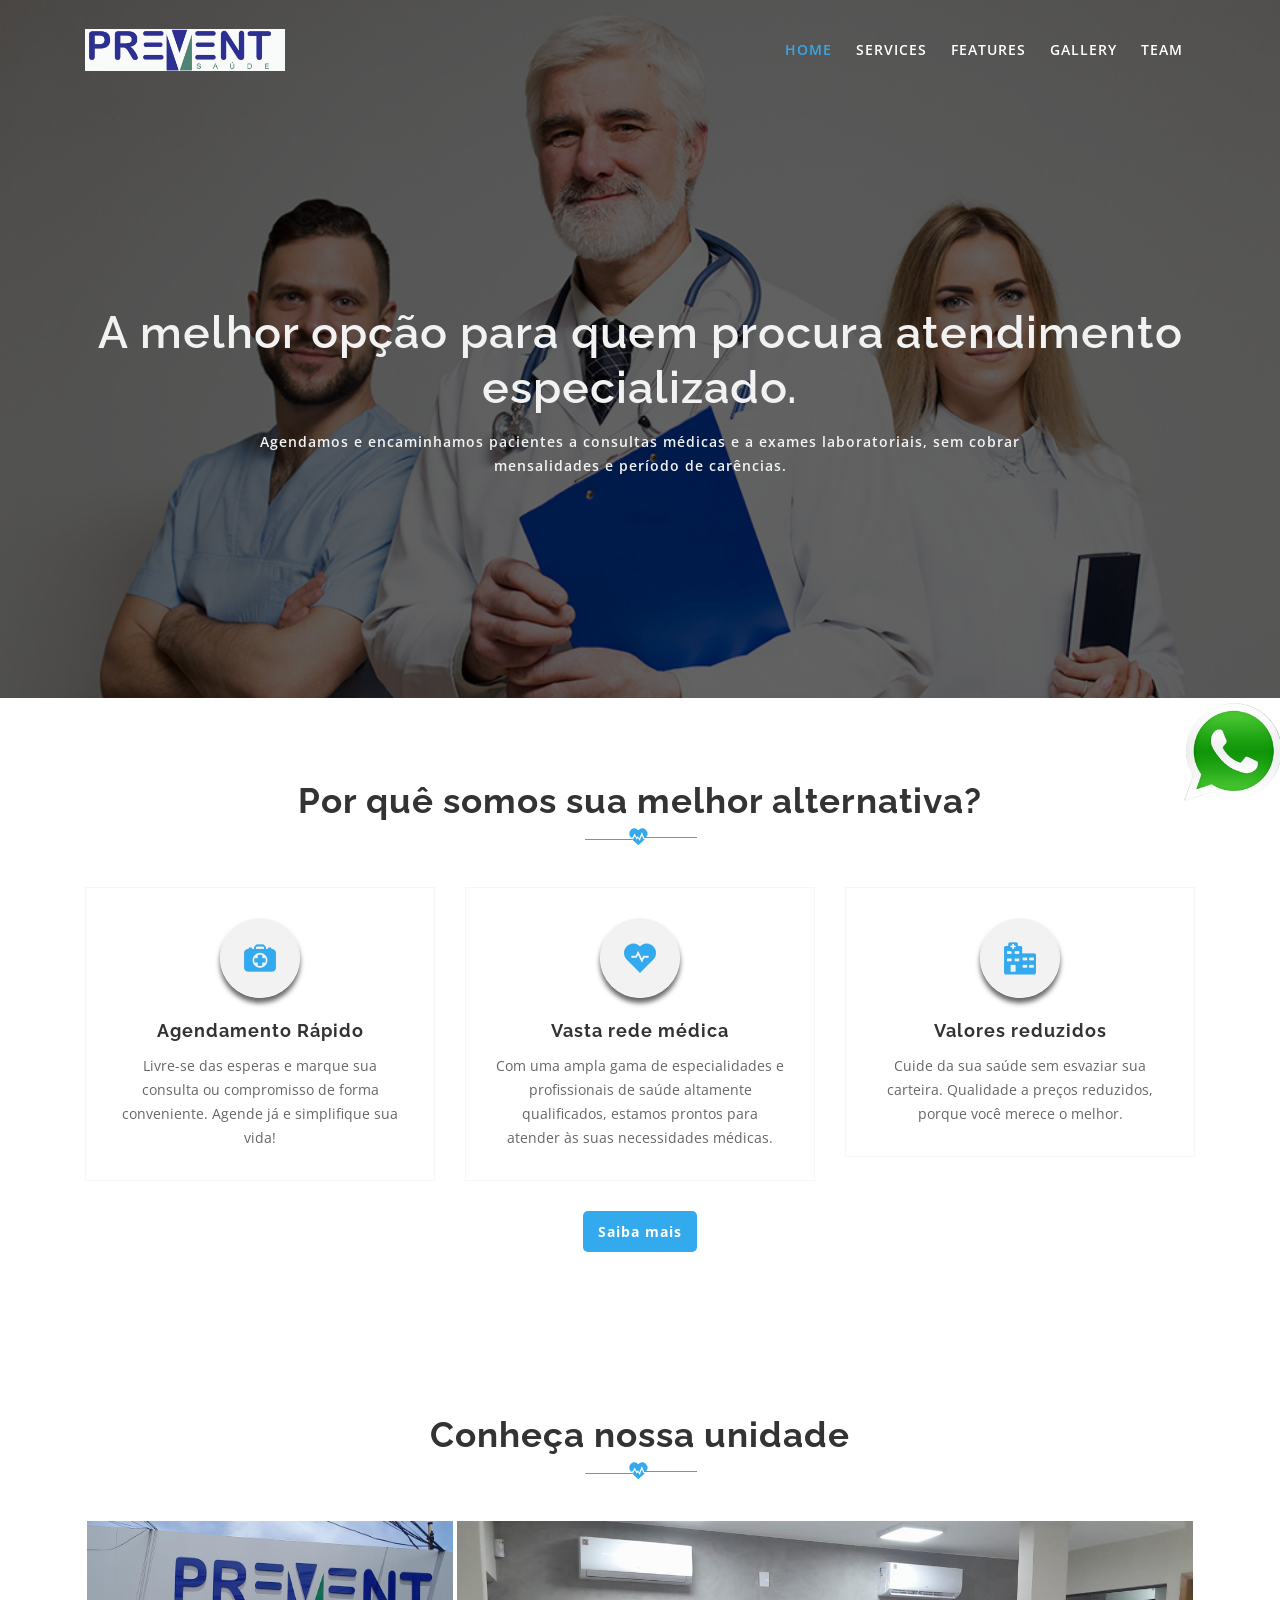
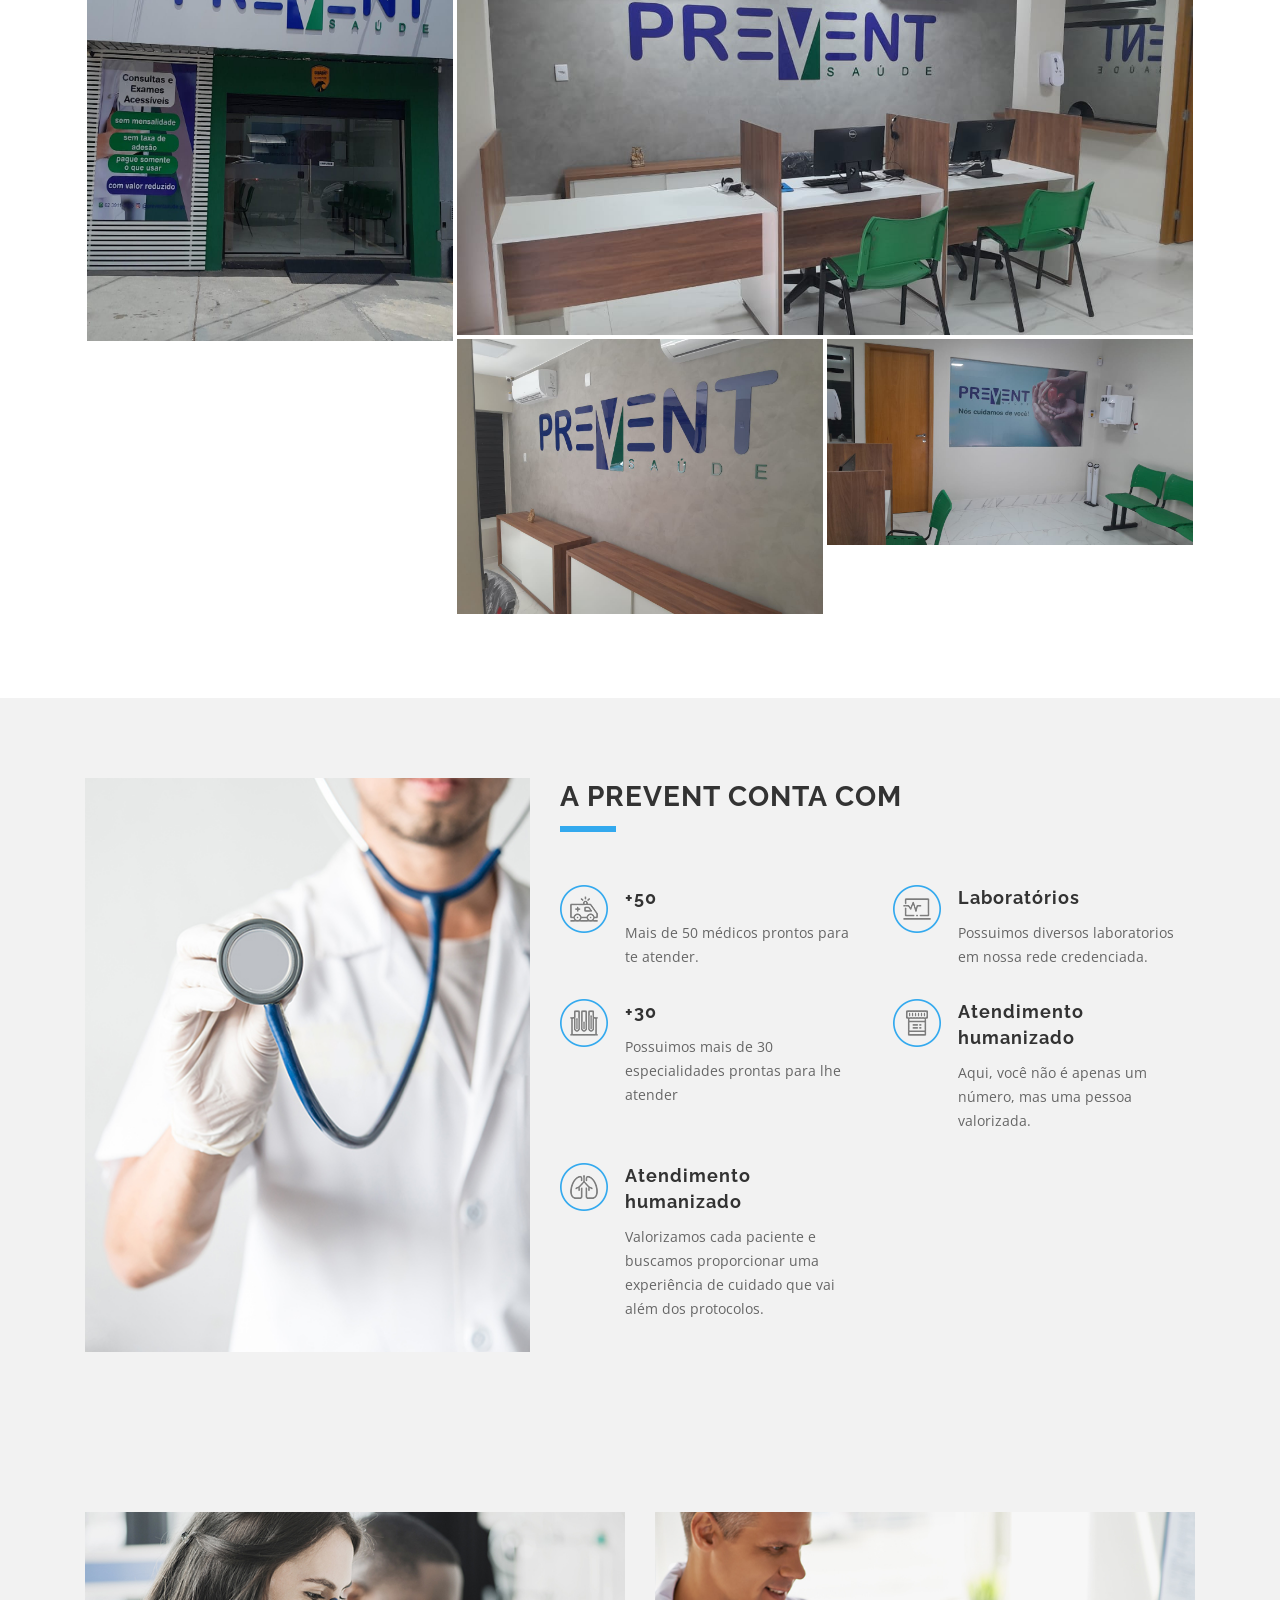
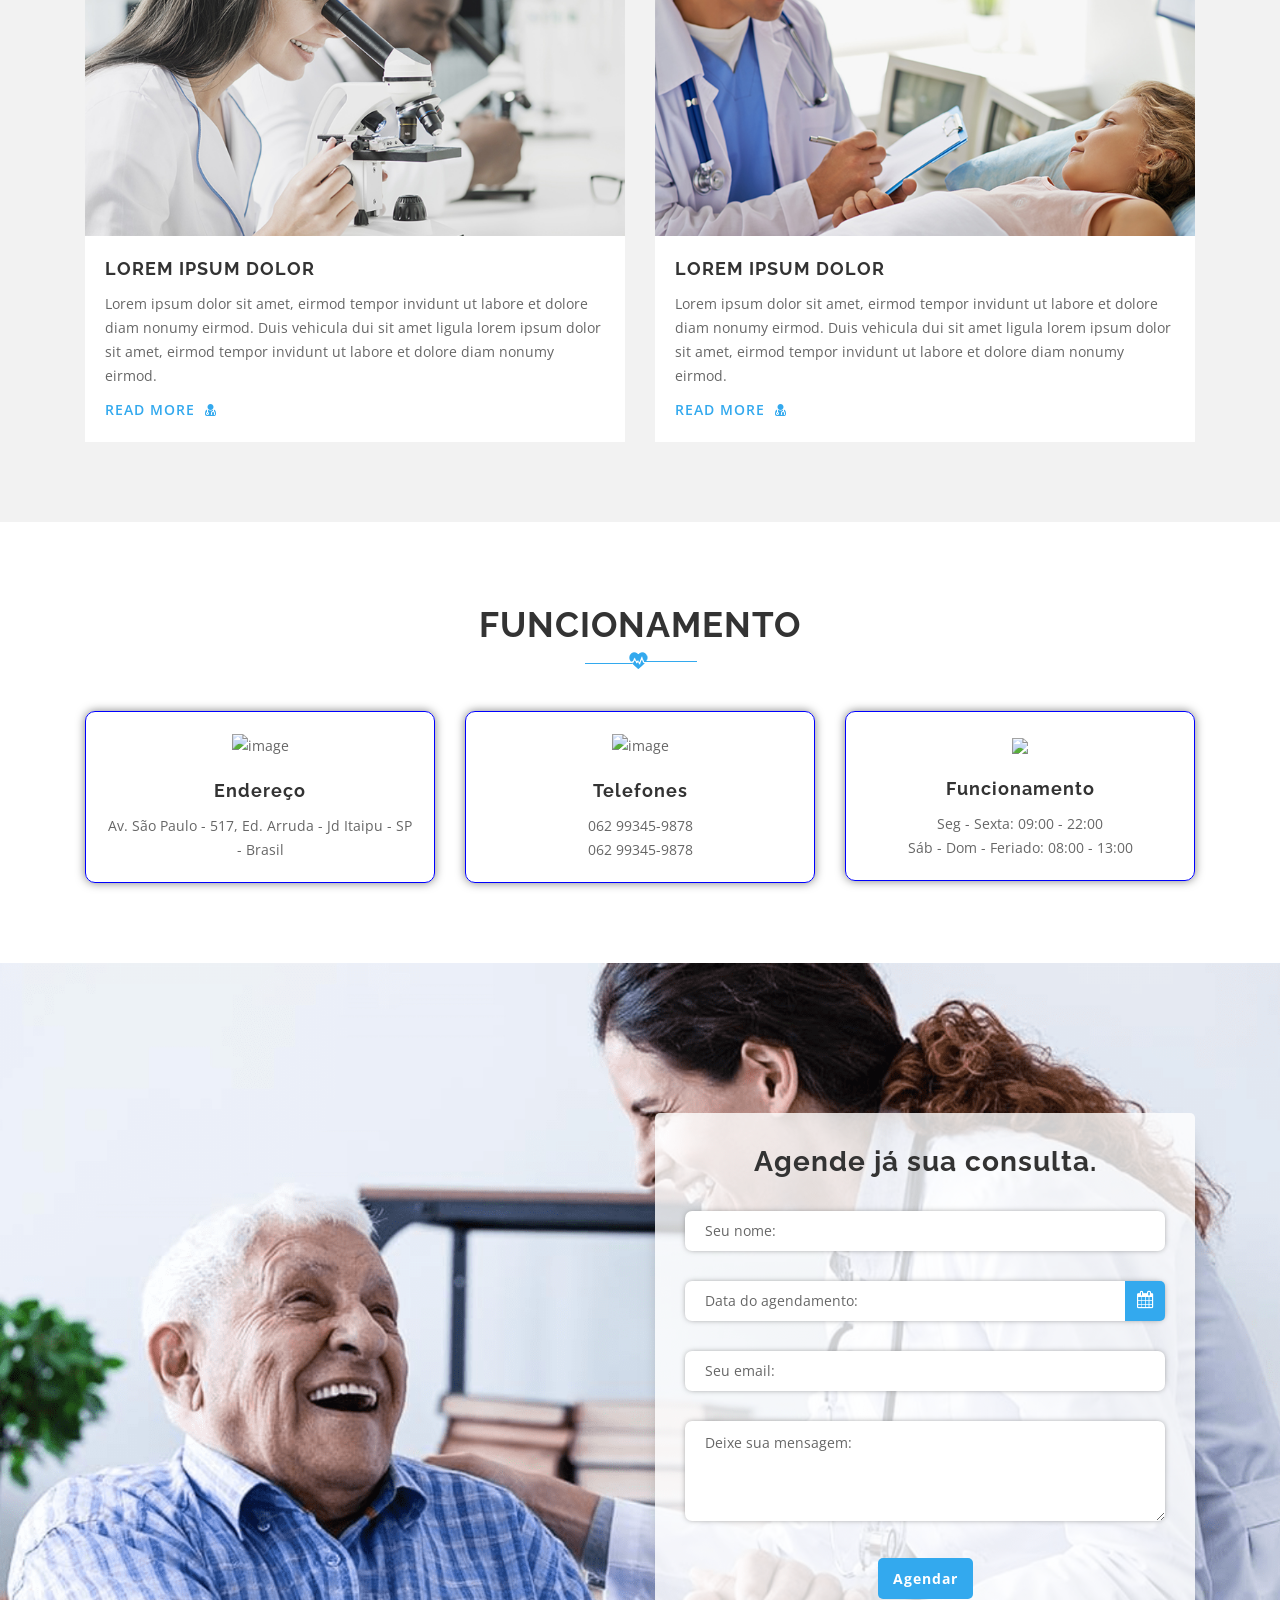
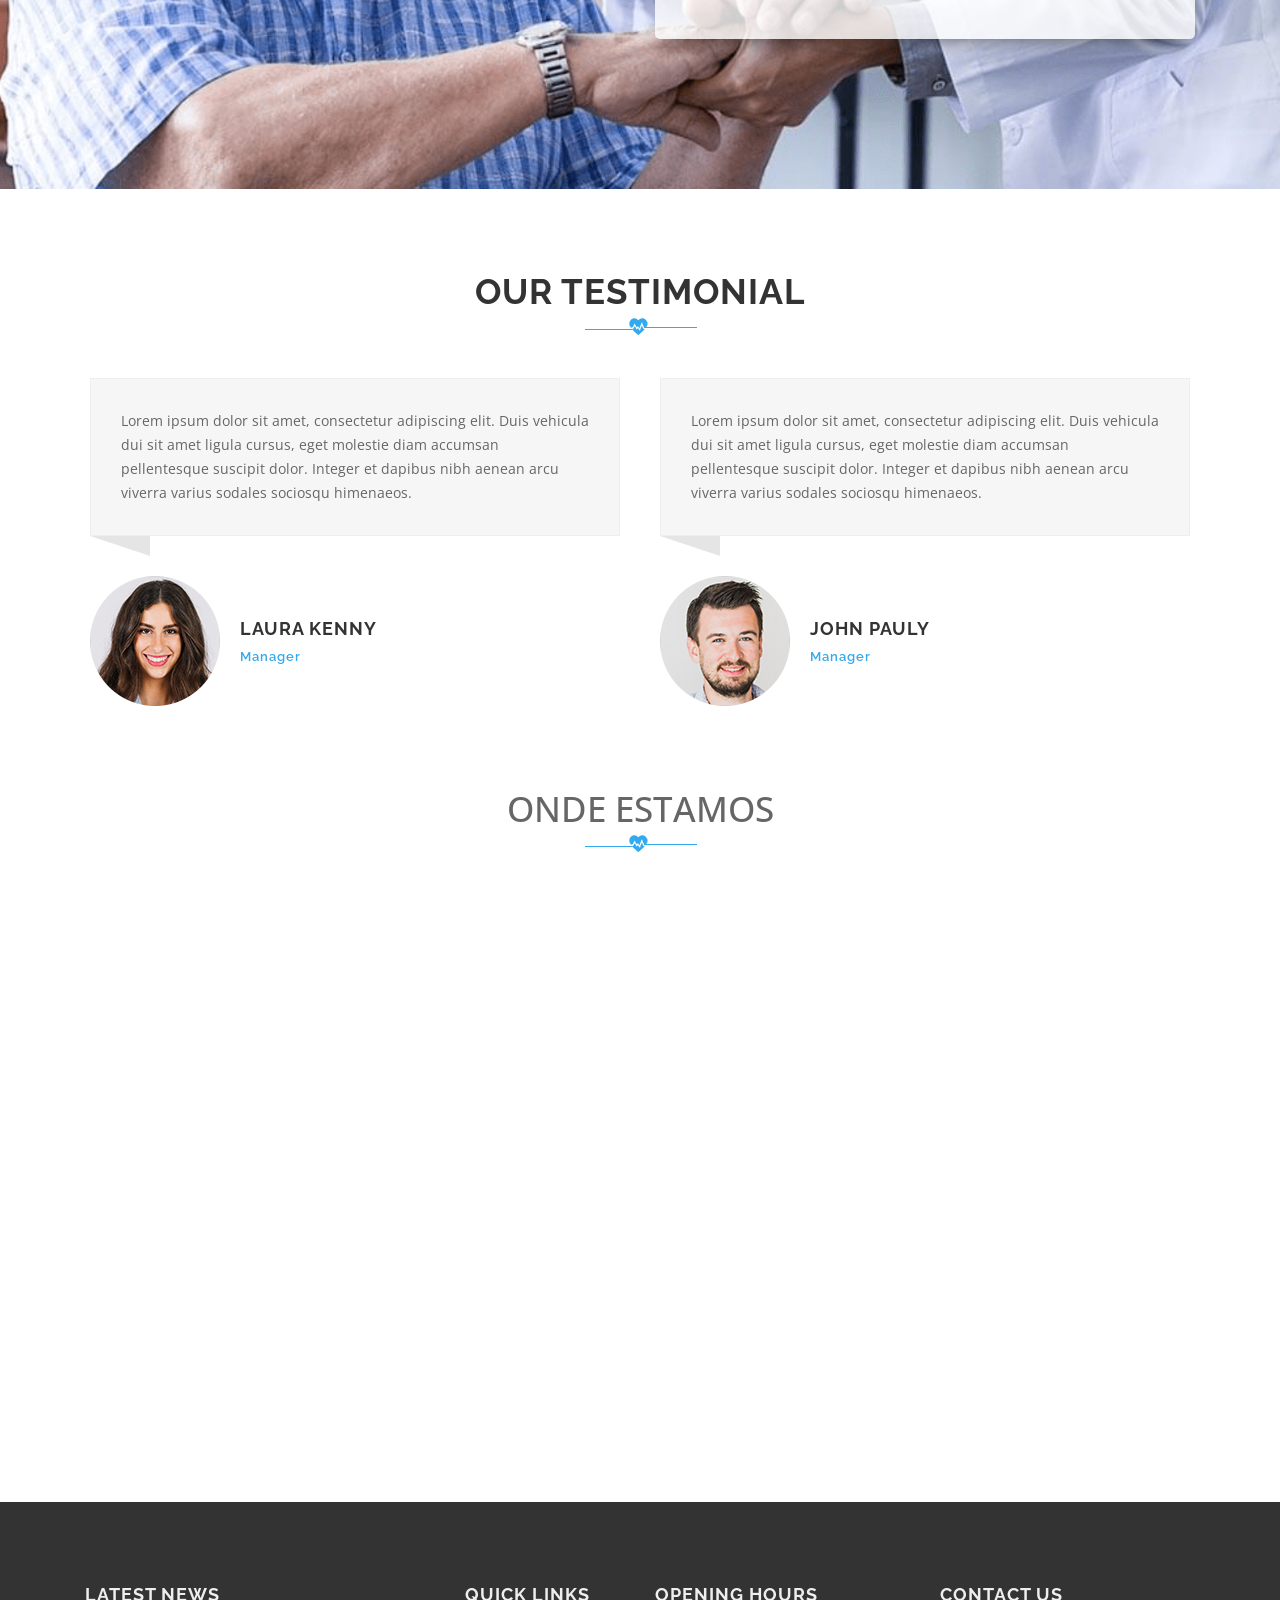
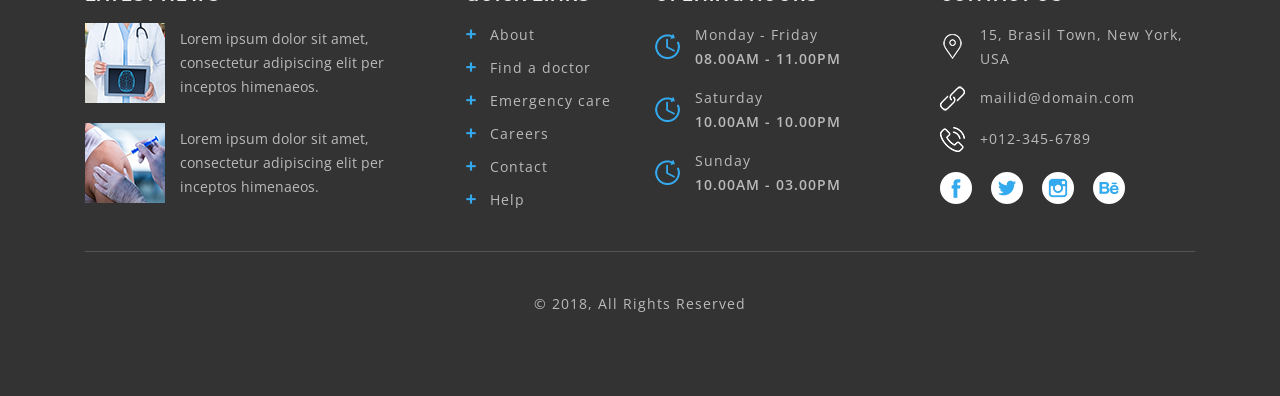
==== commit 959bebd4: "banner e fotos" ====
--- a/index.html
+++ b/index.html
@@ -176,9 +176,9 @@
 							<div class="col-sm-12 col-md-12 col-lg-4 gallery-pad">
 								<div class="col-sm-12 col-md-12 col-lg-12 no-pad">
 									<div class="gallery-image picture-item__inner gallery-space">
-										<a href="images/560x817x1.jpg" title="Gallery" data-mfp-src="images/560x817x1@2x.jpg">
+										<a href="images/unidades/4.jpg" title="Gallery" data-mfp-src="images/560x817x1@2x.jpg">
 											<div class="gallery-inner">
-												<img src="images/560x817x1.jpg" alt="image" class="img-fluid" data-at2x="images/560x817x1@2x.jpg"/>
+												<img src="images/unidades/4.jpg" style="height: 420px;" alt="image" class="img-fluid" data-at2x="images/560x817x1@2x.jpg"/>
 												<div class="gallery-caption">
 													<i class="fa fa-search-plus" aria-hidden="true"></i>
 												</div>
@@ -190,9 +190,9 @@
 							<div class="col-sm-12 col-md-12 col-lg-8 gallery-pad">
 								<div class="col-sm-12 col-md-12 col-lg-12 no-pad">
 									<div class="gallery-image picture-item__inner gallery-space">
-										<a href="images/1000x322x1.jpg" title="Gallery" data-mfp-src="images/1000x322x1@2x.jpg">
+										<a href="images/unidades/2.jpg" title="Gallery" data-mfp-src="images/1000x322x1@2x.jpg">
 											<div class="gallery-inner">
-												<img src="images/1000x322x1.jpg" alt="image" class="img-fluid" data-at2x="images/1000x322x1@2x.jpg"/>
+												<img src="images/unidades/2.jpg" alt="image" class="img-fluid" data-at2x="images/1000x322x1@2x.jpg"/>
 												<div class="gallery-caption">
 													<i class="fa fa-search-plus" aria-hidden="true"></i>
 												</div>
@@ -204,9 +204,9 @@
 									<div class="row rowsafari no-margin">
 										<div class="col-sm-12 col-md-12 col-lg-6 gallery-pad1">
 											<div class="gallery-image picture-item__inner gallery-space">
-												<a href="images/750x600x1.jpg" title="Gallery" data-mfp-src="images/750x600x1@2x.jpg">
+												<a href="images/unidades/1.jpg" title="Gallery" data-mfp-src="images/750x600x1@2x.jpg">
 													<div class="gallery-inner">
-														<img src="images/750x600x1.jpg" alt="image" class="img-fluid" data-at2x="images/750x600x1@2x.jpg"/>
+														<img src="images/unidades/1.jpg" alt="image" class="img-fluid" data-at2x="images/750x600x1@2x.jpg"/>
 														<div class="gallery-caption">
 															<i class="fa fa-search-plus" aria-hidden="true"></i>
 														</div>
@@ -216,9 +216,9 @@
 										</div>
 										<div class="col-sm-12 col-md-12 col-lg-6 gallery-pad2">
 											<div class="gallery-image picture-item__inner res-gal-space">
-												<a href="images/750x600x2.jpg" title="Gallery" data-mfp-src="images/750x600x2@2x.jpg">
+												<a href="images/unidades/3.jpg" title="Gallery" data-mfp-src="images/750x600x2@2x.jpg">
 													<div class="gallery-inner">
-														<img src="images/750x600x2.jpg" alt="image" class="img-fluid" data-at2x="images/750x600x2@2x.jpg"/>
+														<img src="images/unidades/3.jpg" alt="image" class="img-fluid" data-at2x="images/750x600x2@2x.jpg"/>
 														<div class="gallery-caption">
 															<i class="fa fa-search-plus" aria-hidden="true"></i>
 														</div>
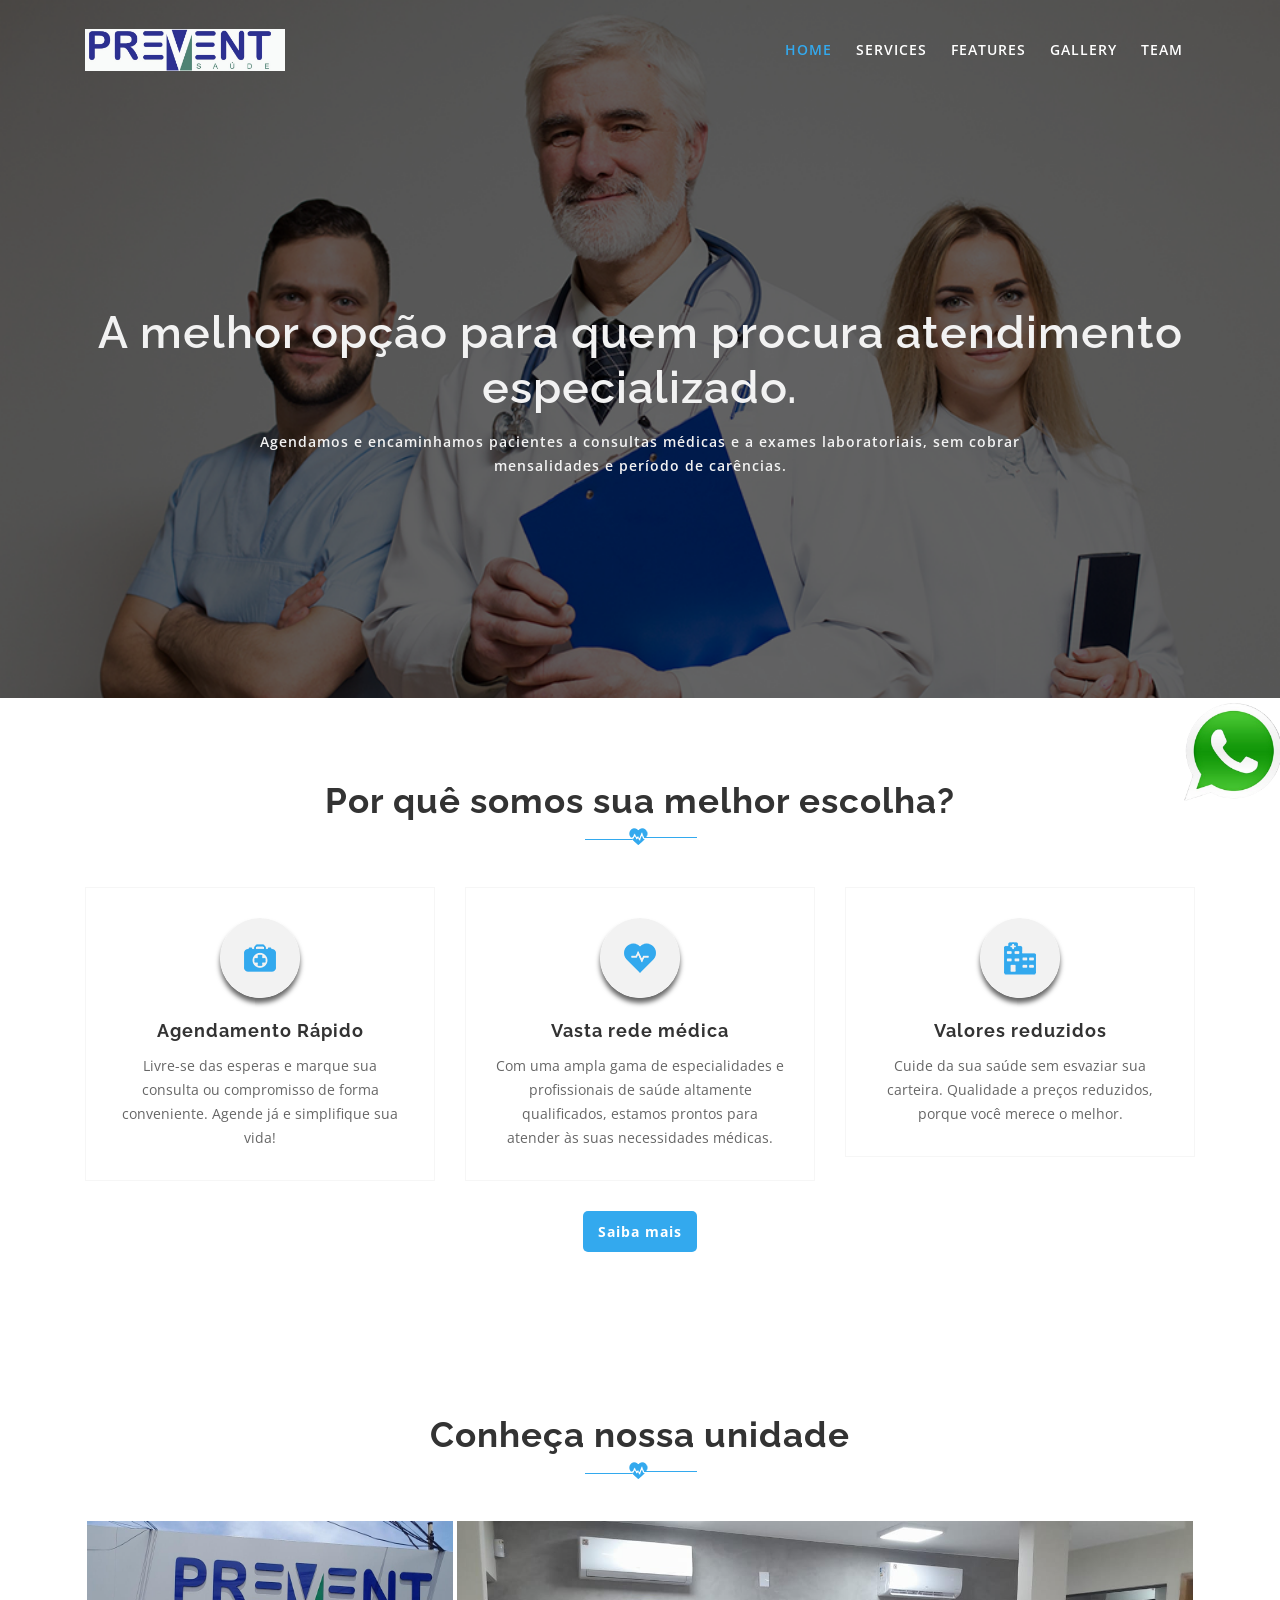
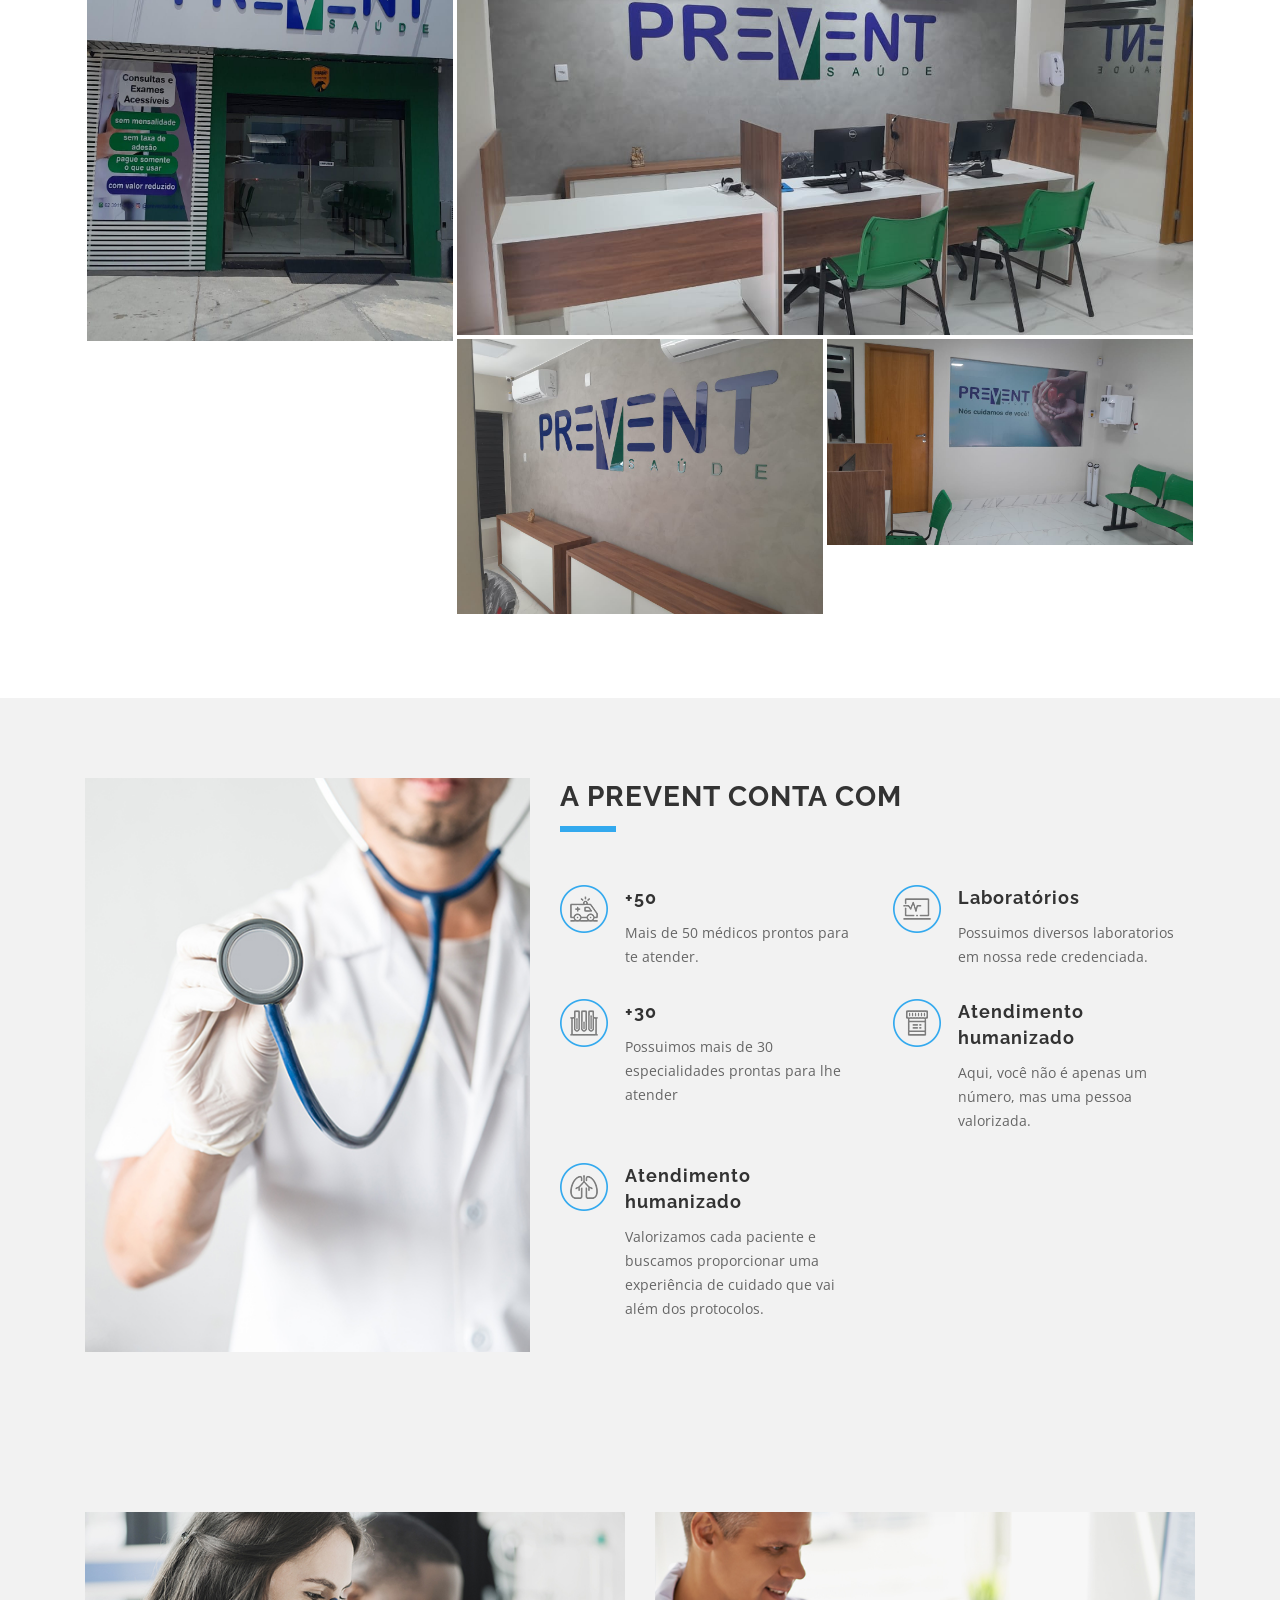
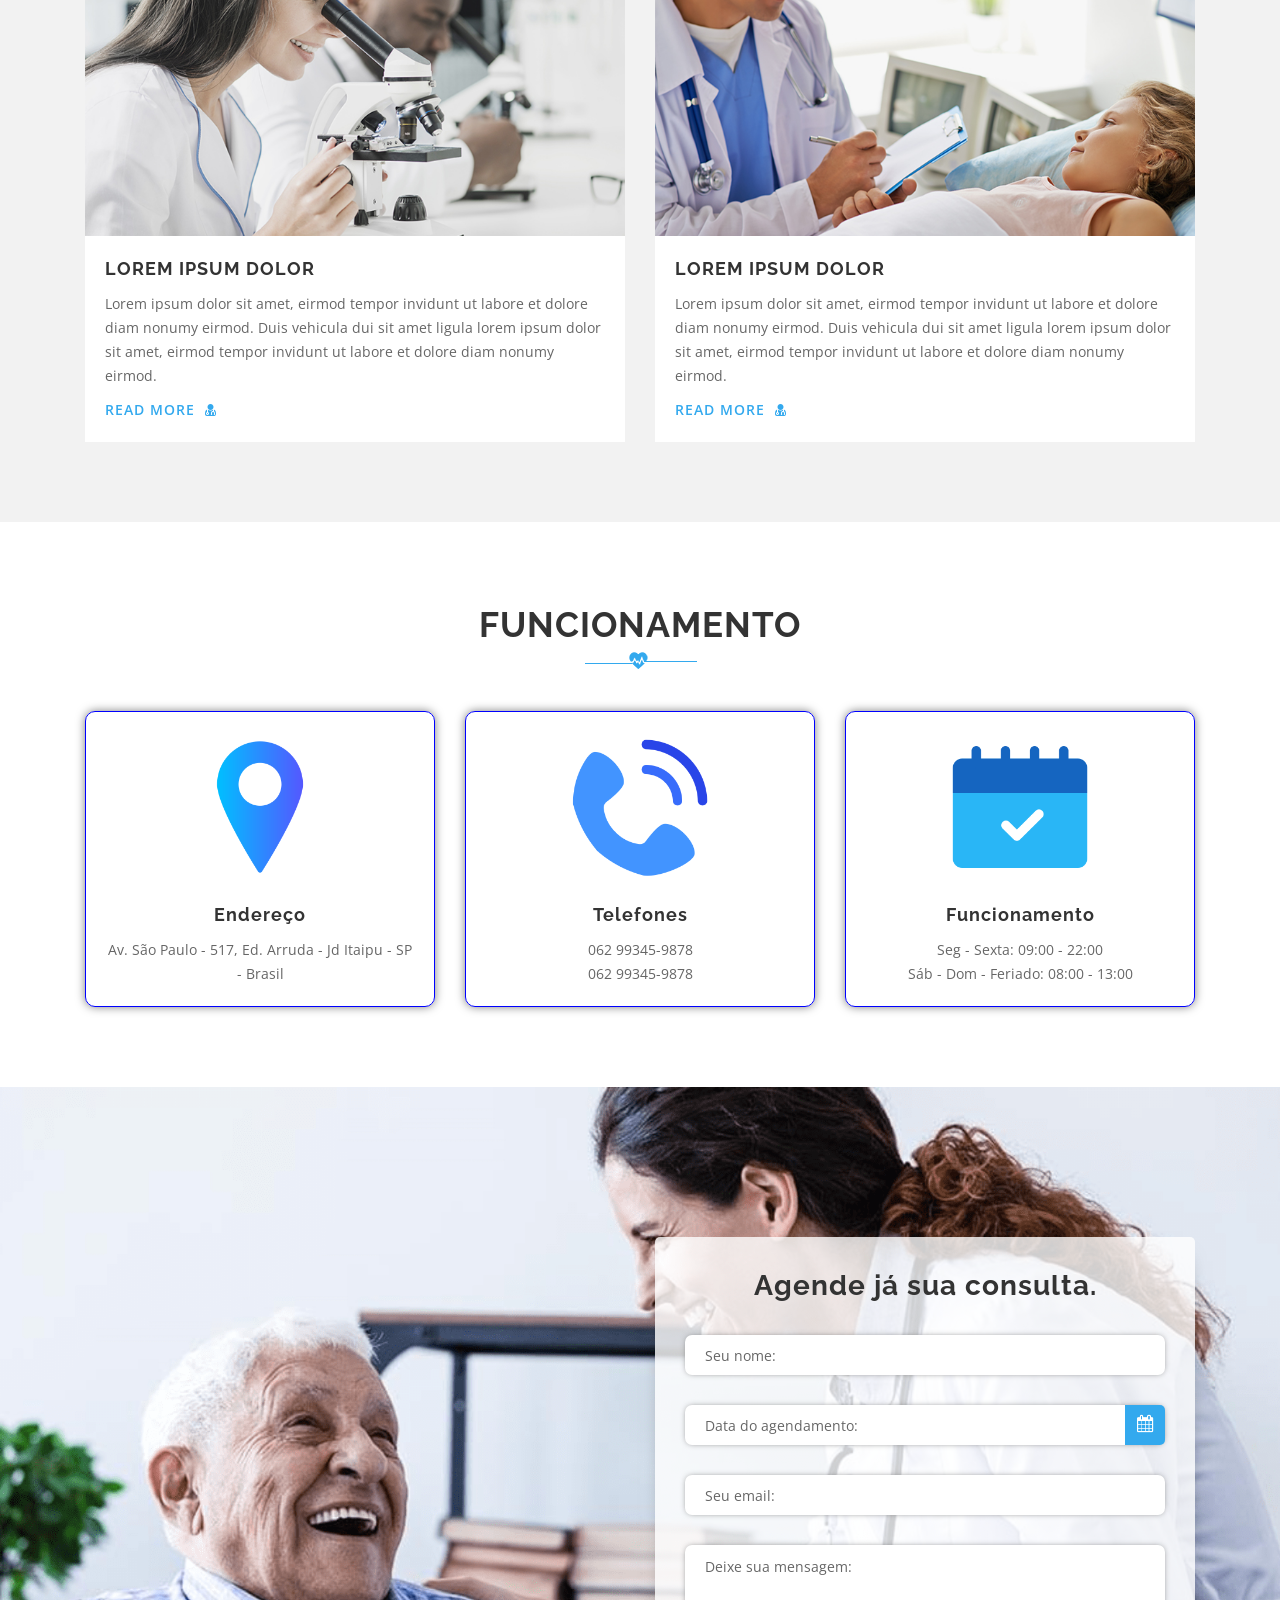
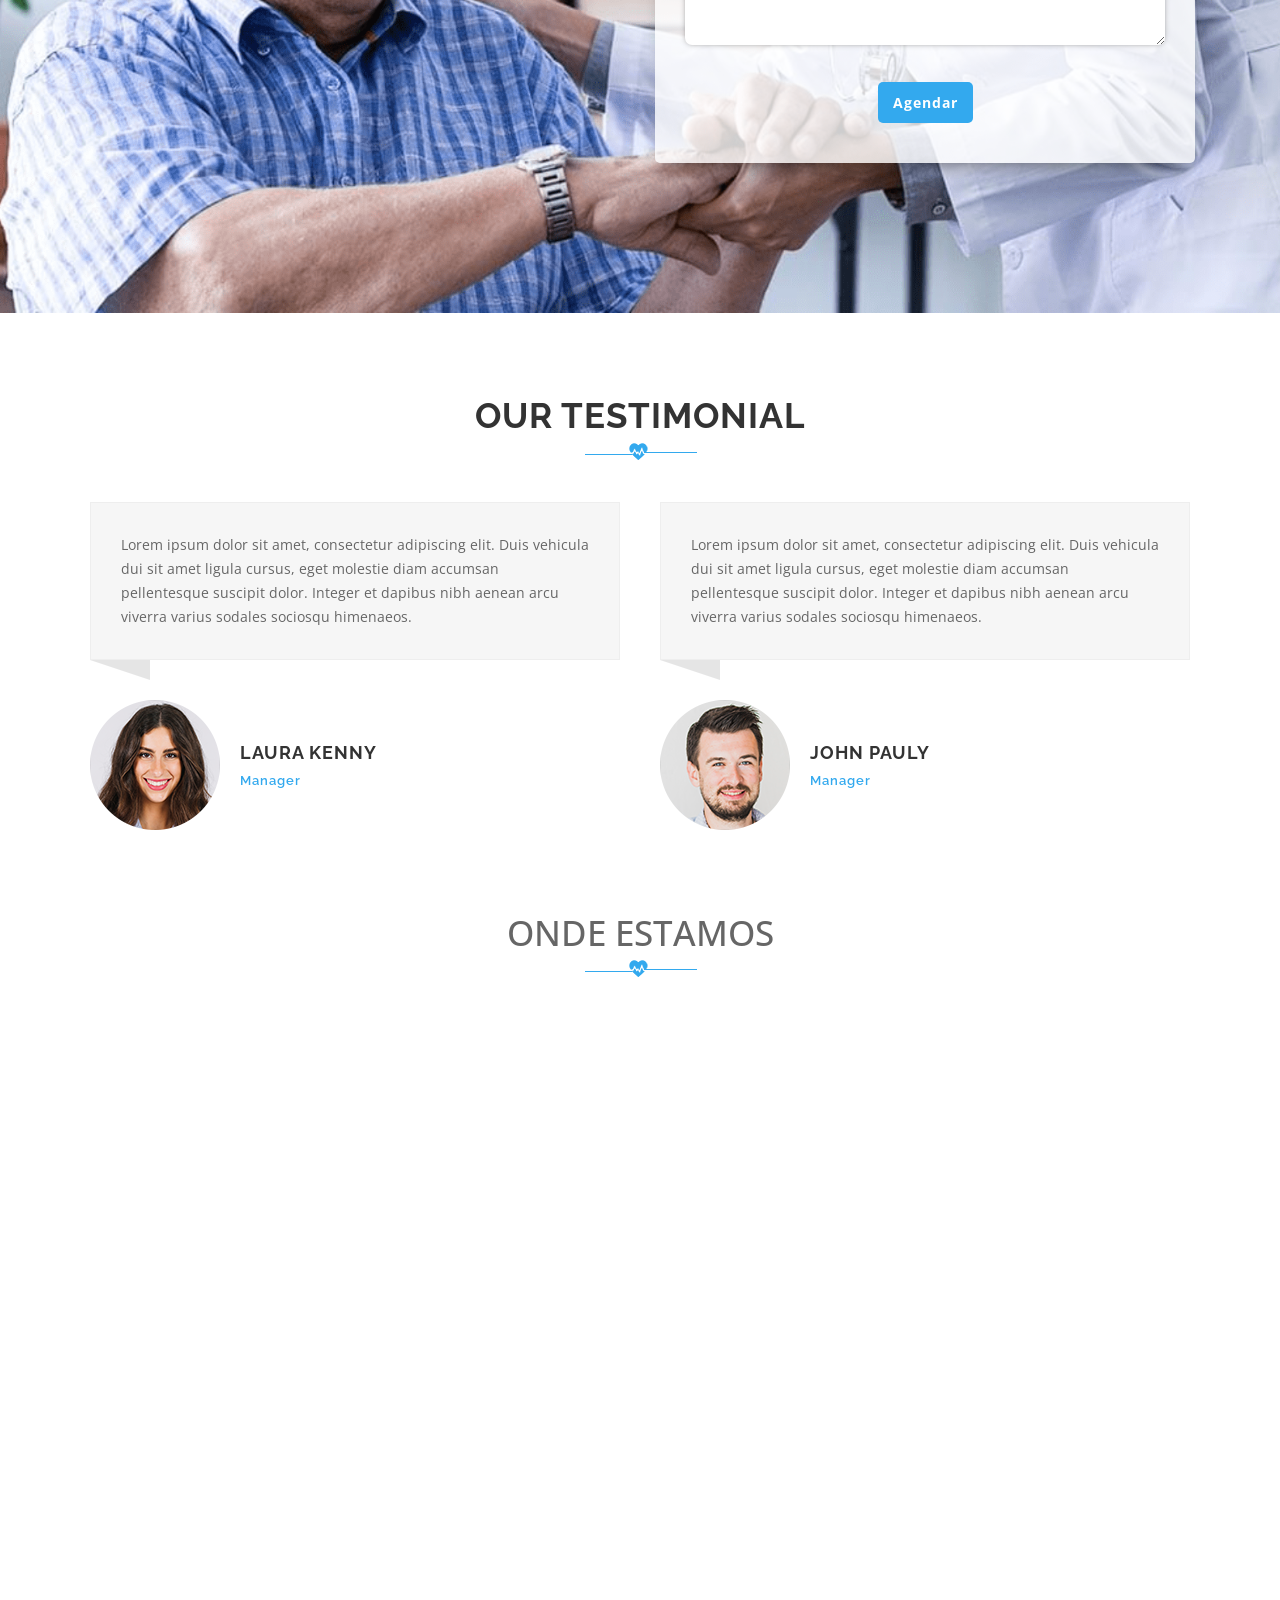
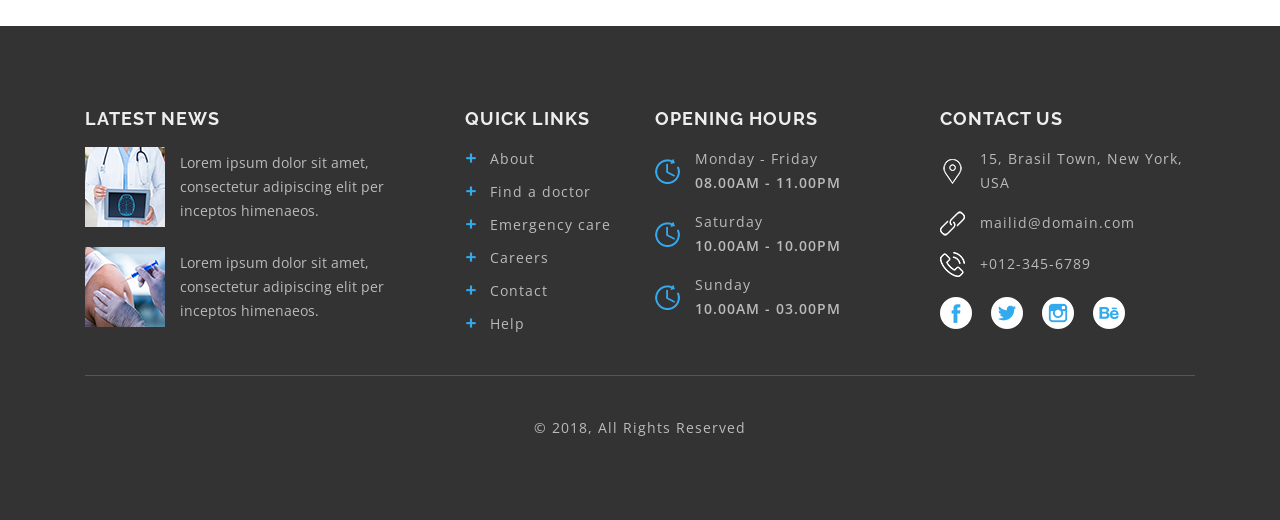
==== commit c4541644: "update icons" ====
--- a/index.html
+++ b/index.html
@@ -107,7 +107,7 @@
 		<section class="section-padding section-1-bg" id="services">
 			<div class="container heading-ff-2">
 				<div class="heading-div-1 text-center">
-					<h2>Por quê somos sua melhor alternativa?</h2>
+					<h2>Por quê somos sua melhor escolha?</h2>
 					<img src="images/110x16x2.png" alt="uline"  data-at2x="images/110x16x2@2x.png"/>
 				</div>
 				<div class="row rowsafari">					
@@ -380,7 +380,7 @@
 							<div class="team-col-1 text-center" style="border: 1px solid blue; border-radius: 10px; padding: 20px; box-shadow: 
 							0 0 10px rgba(0,0,0,0.5);">
 								<div class="team-col-img">
-									<img style="height: 150px;" src="https://gifs.eco.br/wp-content/uploads/2023/08/imagens-de-endereco-png-6.png" alt="image"  data-at2x="images/480x600x1@2x.jpg" class="img-fluid"/>
+									<img style="height: 150px;" src="./images/icons/location.png" alt="image"  data-at2x="images/480x600x1@2x.jpg" class="img-fluid"/>
 								</div>
 								<h5 style="padding-top: 20px;">Endereço</h5>
 								<p class="content-top-space1">Av. São Paulo - 517, Ed. Arruda - Jd Itaipu - SP - Brasil</p>
@@ -390,7 +390,7 @@
 							<div class="team-col-1 text-center" style="border: 1px solid blue; border-radius: 10px; padding: 20px; box-shadow: 
 							0 0 10px rgba(0,0,0,0.5);">
 															<div class="team-col-img">
-									<img style="height: 150px;" src="https://portal.ifba.edu.br/barreiras/imagens-campus-barreiras/icon-telefone.png/@@images/24174166-eebf-419e-97eb-1826d6dcf5ea.png" alt="image"  data-at2x="images/480x600x1@2x.jpg" class="img-fluid"/>
+									<img style="height: 150px;" src="./images/icons/phone.png" alt="image"  data-at2x="images/480x600x1@2x.jpg" class="img-fluid"/>
 								</div>
 								<h5 style="padding-top: 20px;">Telefones</h5>
 								<p class="content-top-space1">062 99345-9878 <br/> 062 99345-9878</p>
@@ -400,7 +400,7 @@
 							<div class="team-col-1 text-center" style="border: 1px solid blue; border-radius: 10px; padding: 20px; box-shadow: 
 							0 0 10px rgba(0,0,0,0.5);">
 															<div class="team-col-img">
-									<img style="height: 150px;" src="https://saaeb.com.br/wp-content/uploads/2021/04/agend.png" class="img-fluid"/>
+									<img style="height: 150px;" src="./images/icons/schedule.png" class="img-fluid"/>
 								</div>
 								<h5 style="padding-top: 20px;">Funcionamento</h5>
 								<p class="content-top-space1">Seg - Sexta: 09:00 - 22:00 <br> Sáb - Dom - Feriado: 08:00 - 13:00</p>
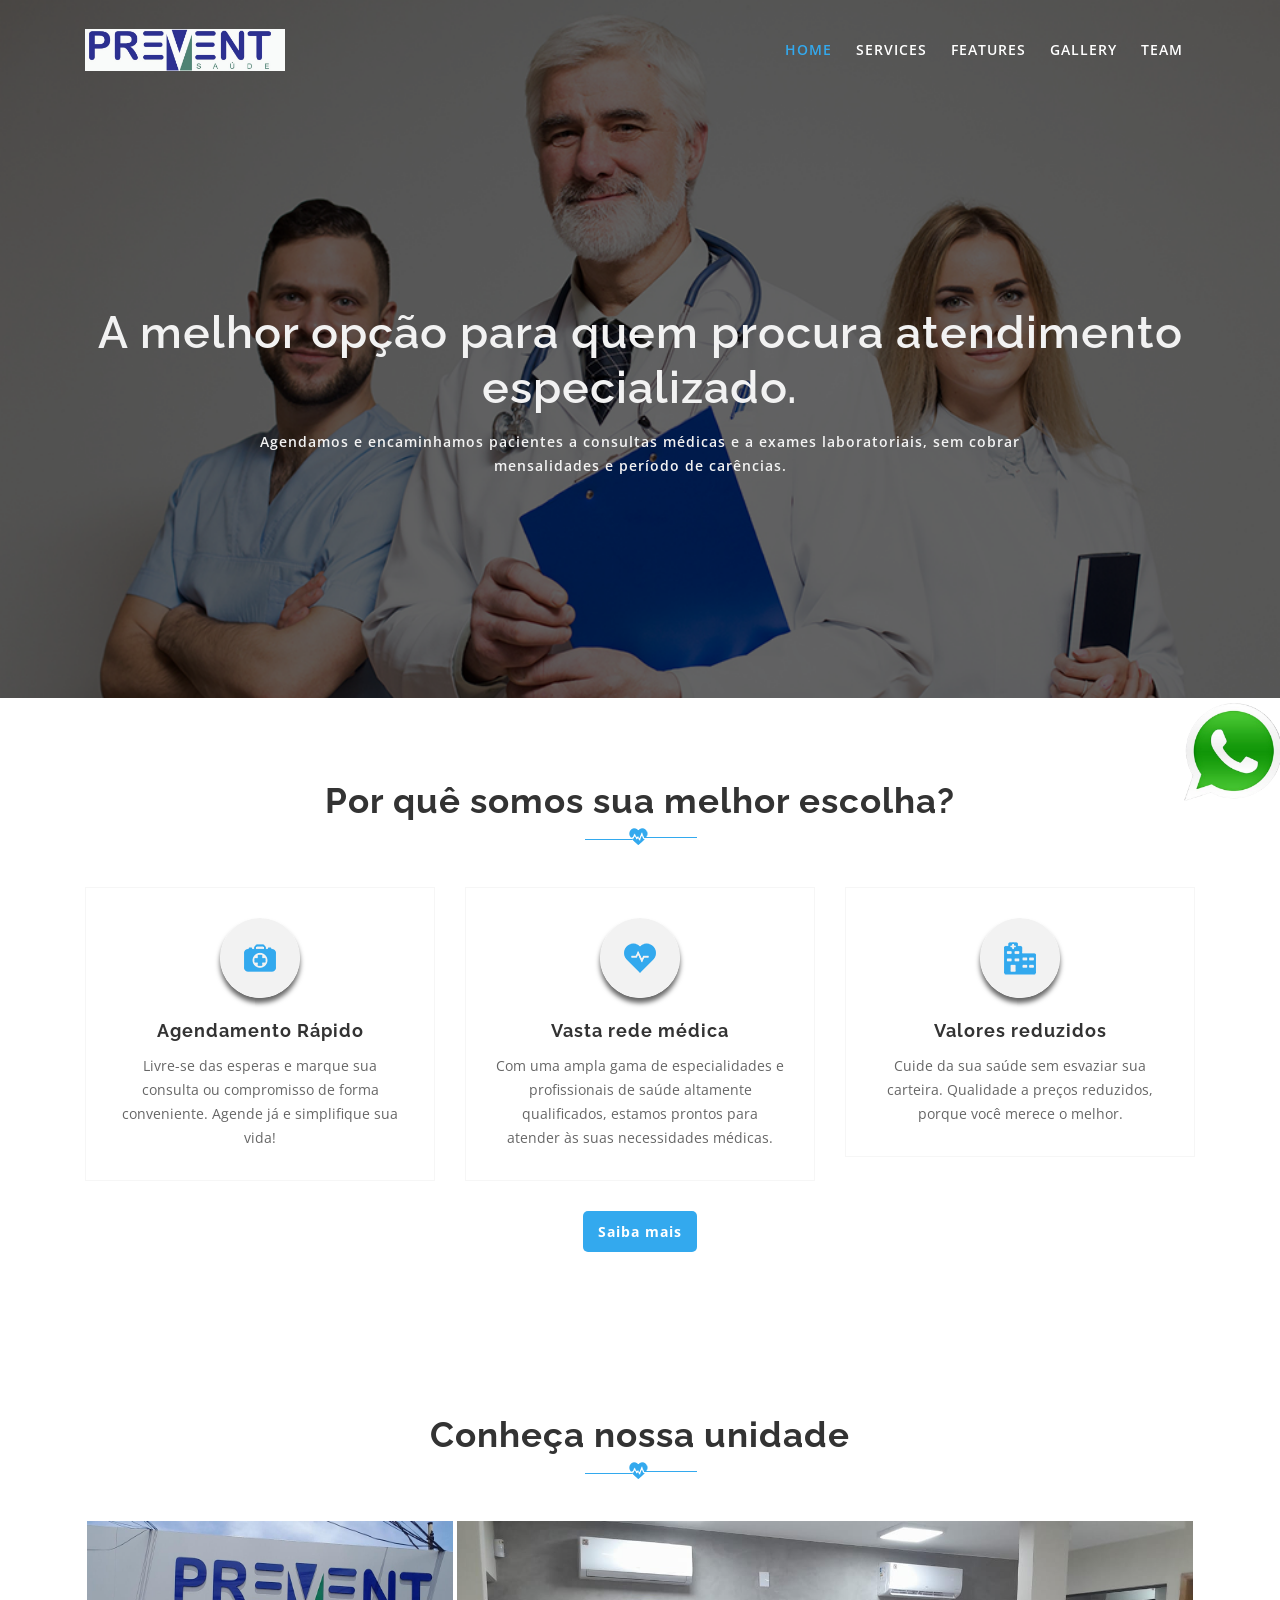
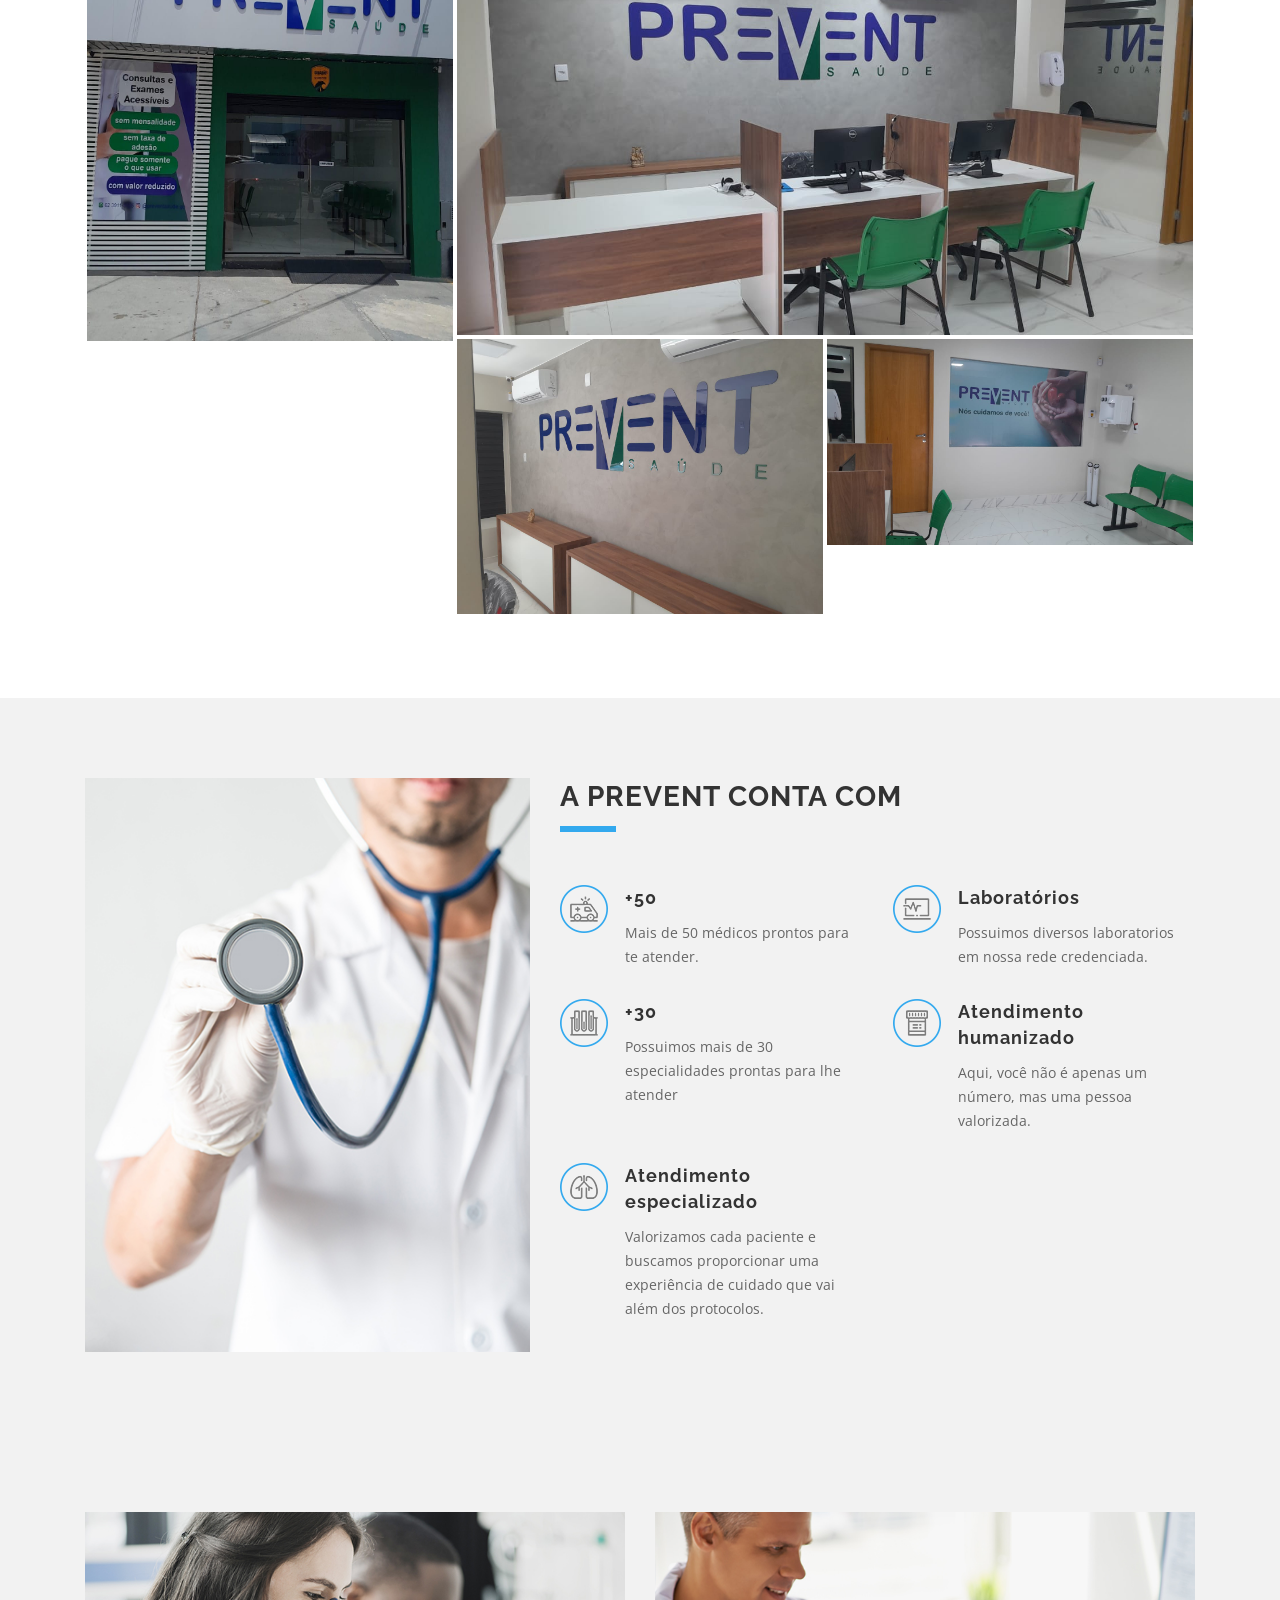
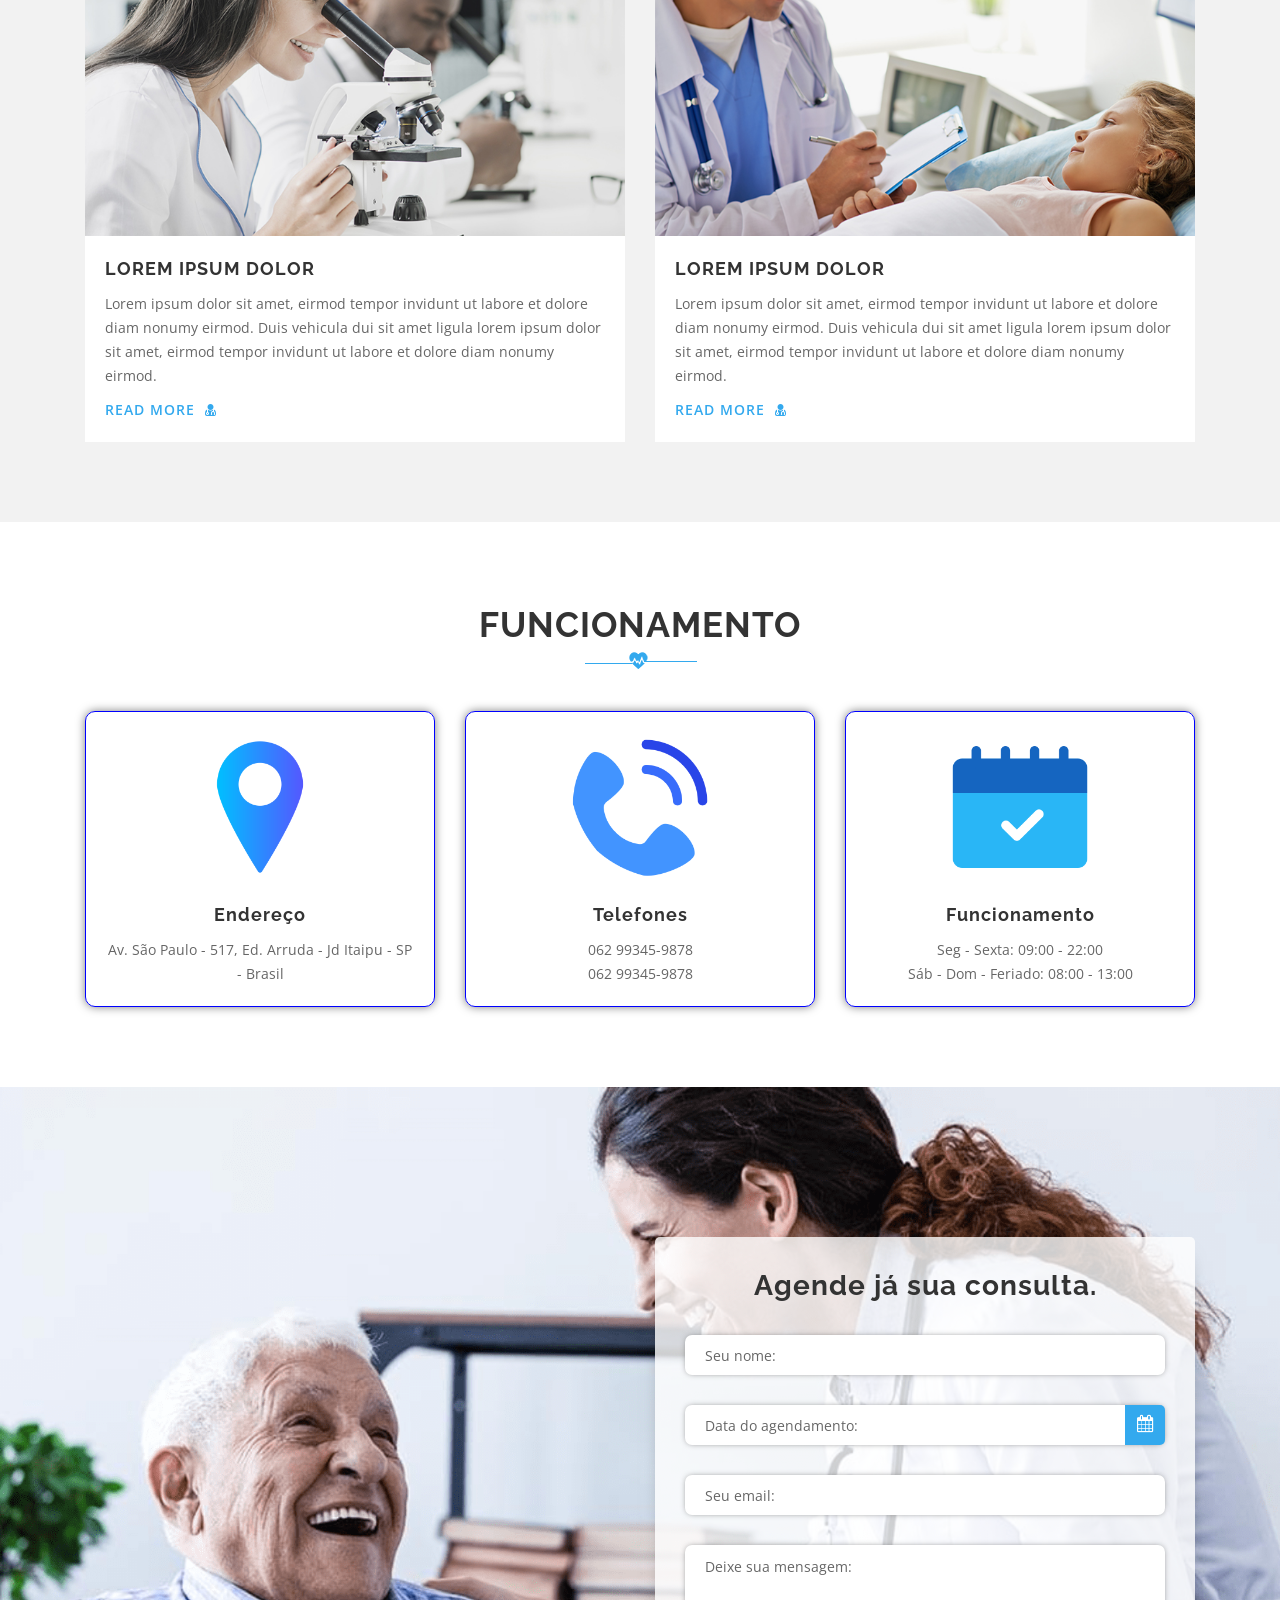
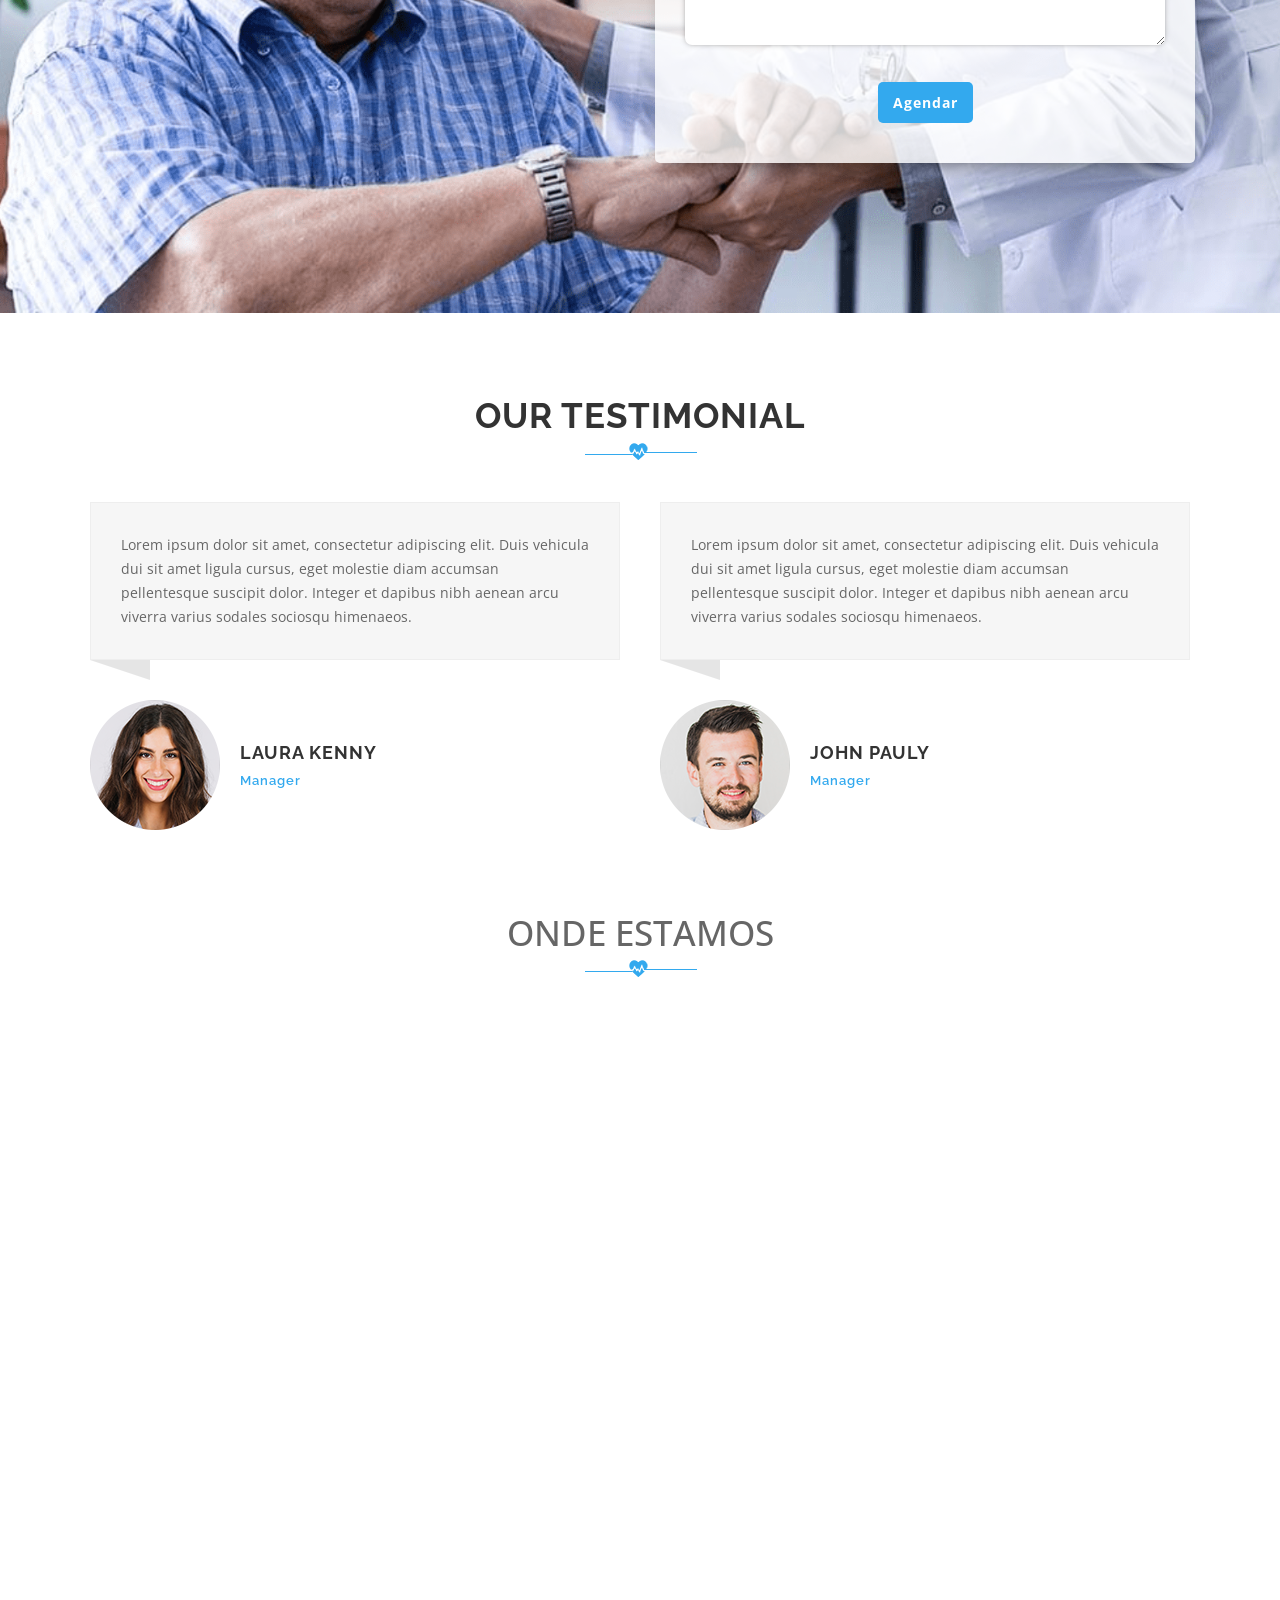
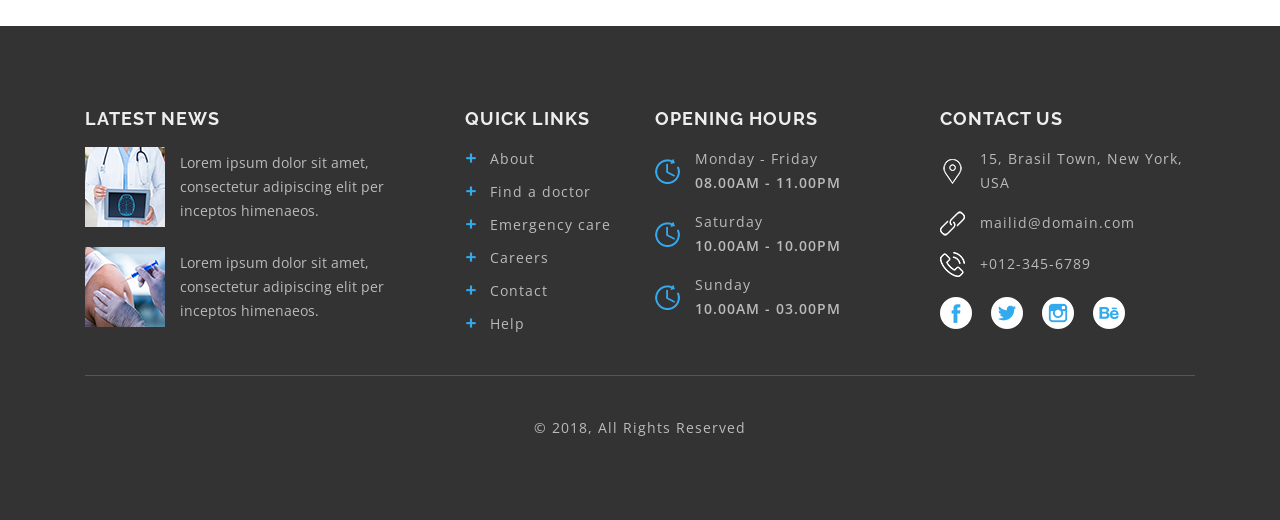
==== commit 702bc6e8: "update icons" ====
--- a/index.html
+++ b/index.html
@@ -312,7 +312,7 @@
 										<img src="images/48x48x11.png" alt="icon" data-at2x="images/48x48x11@2x.png"/>
 									</div>
 									<div class="distab-cell-middle list-content">
-										<h5><a href="#">Atendimento humanizado</a></h5>
+										<h5><a href="#">Atendimento especializado</a></h5>
 										<p class="content-top-space1"> Valorizamos cada paciente e buscamos proporcionar uma experiência de cuidado que vai além dos protocolos.</p>
 									</div>
 								</div>
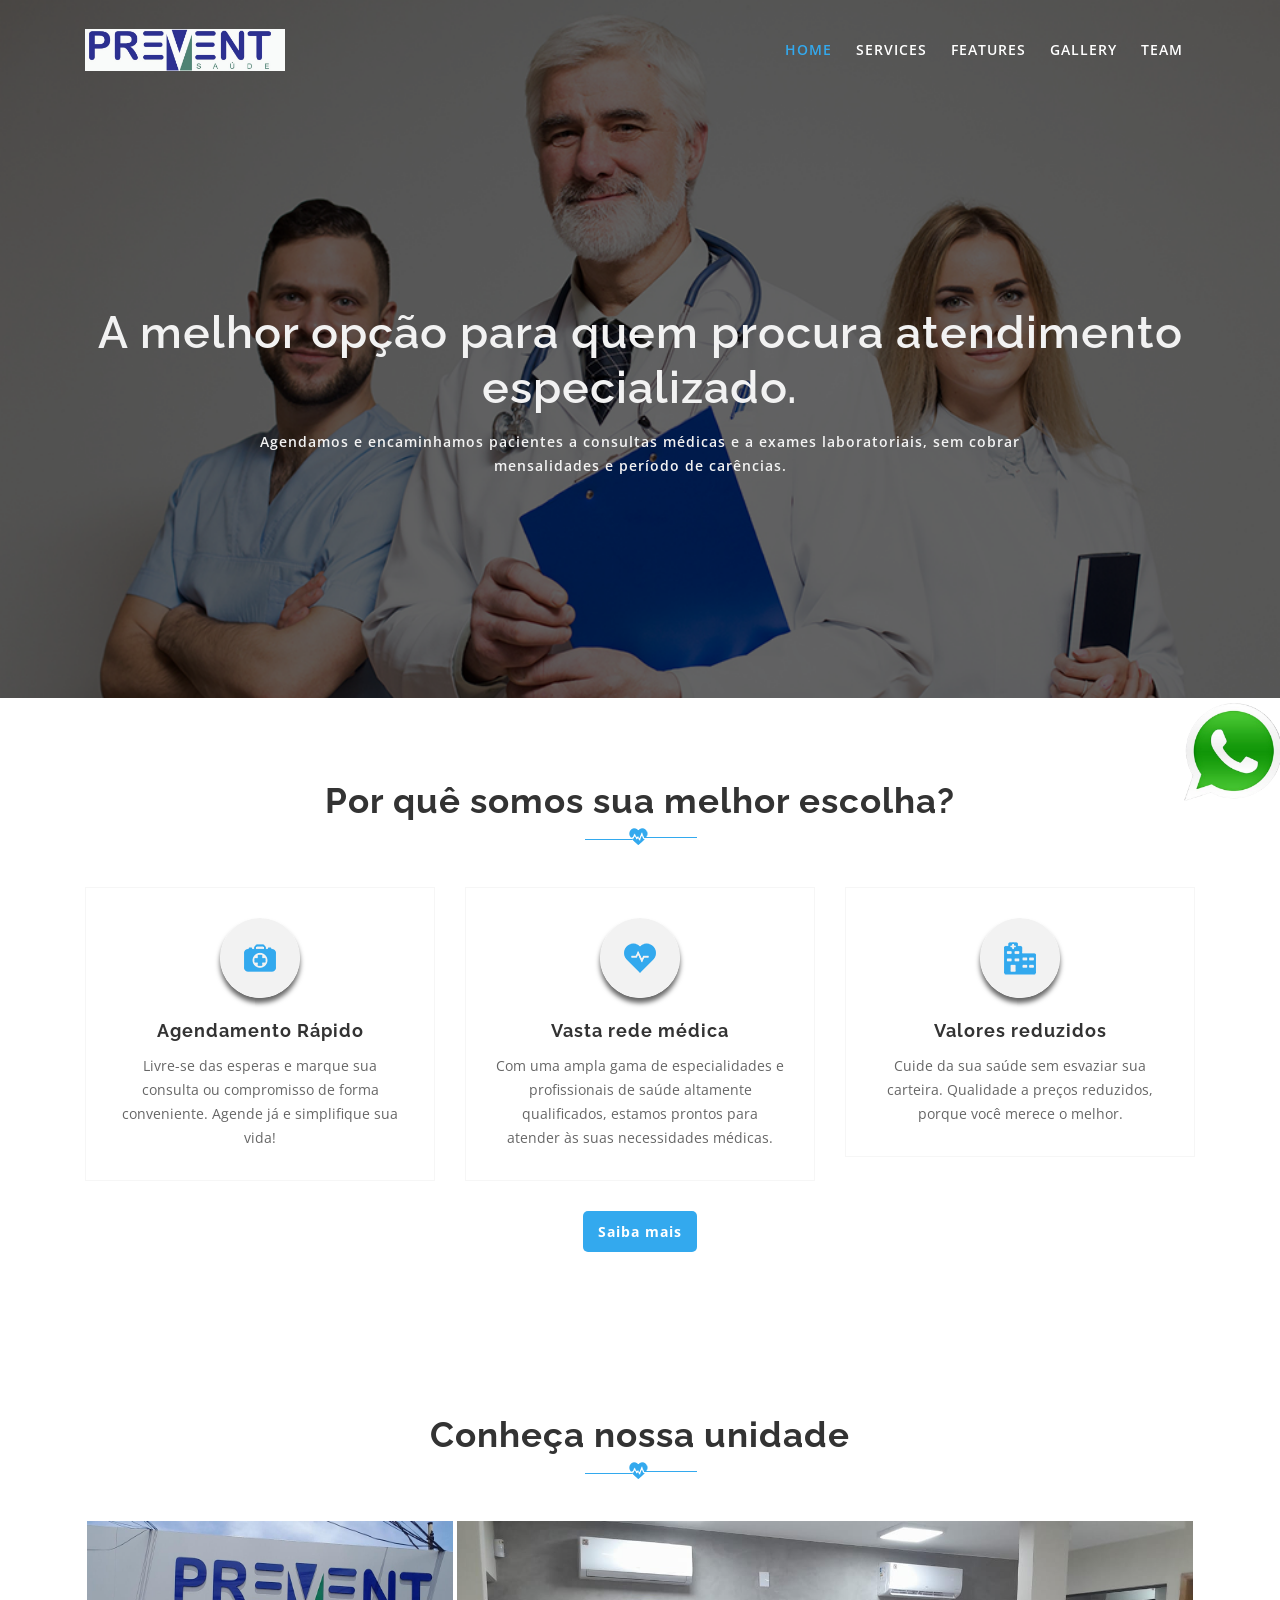
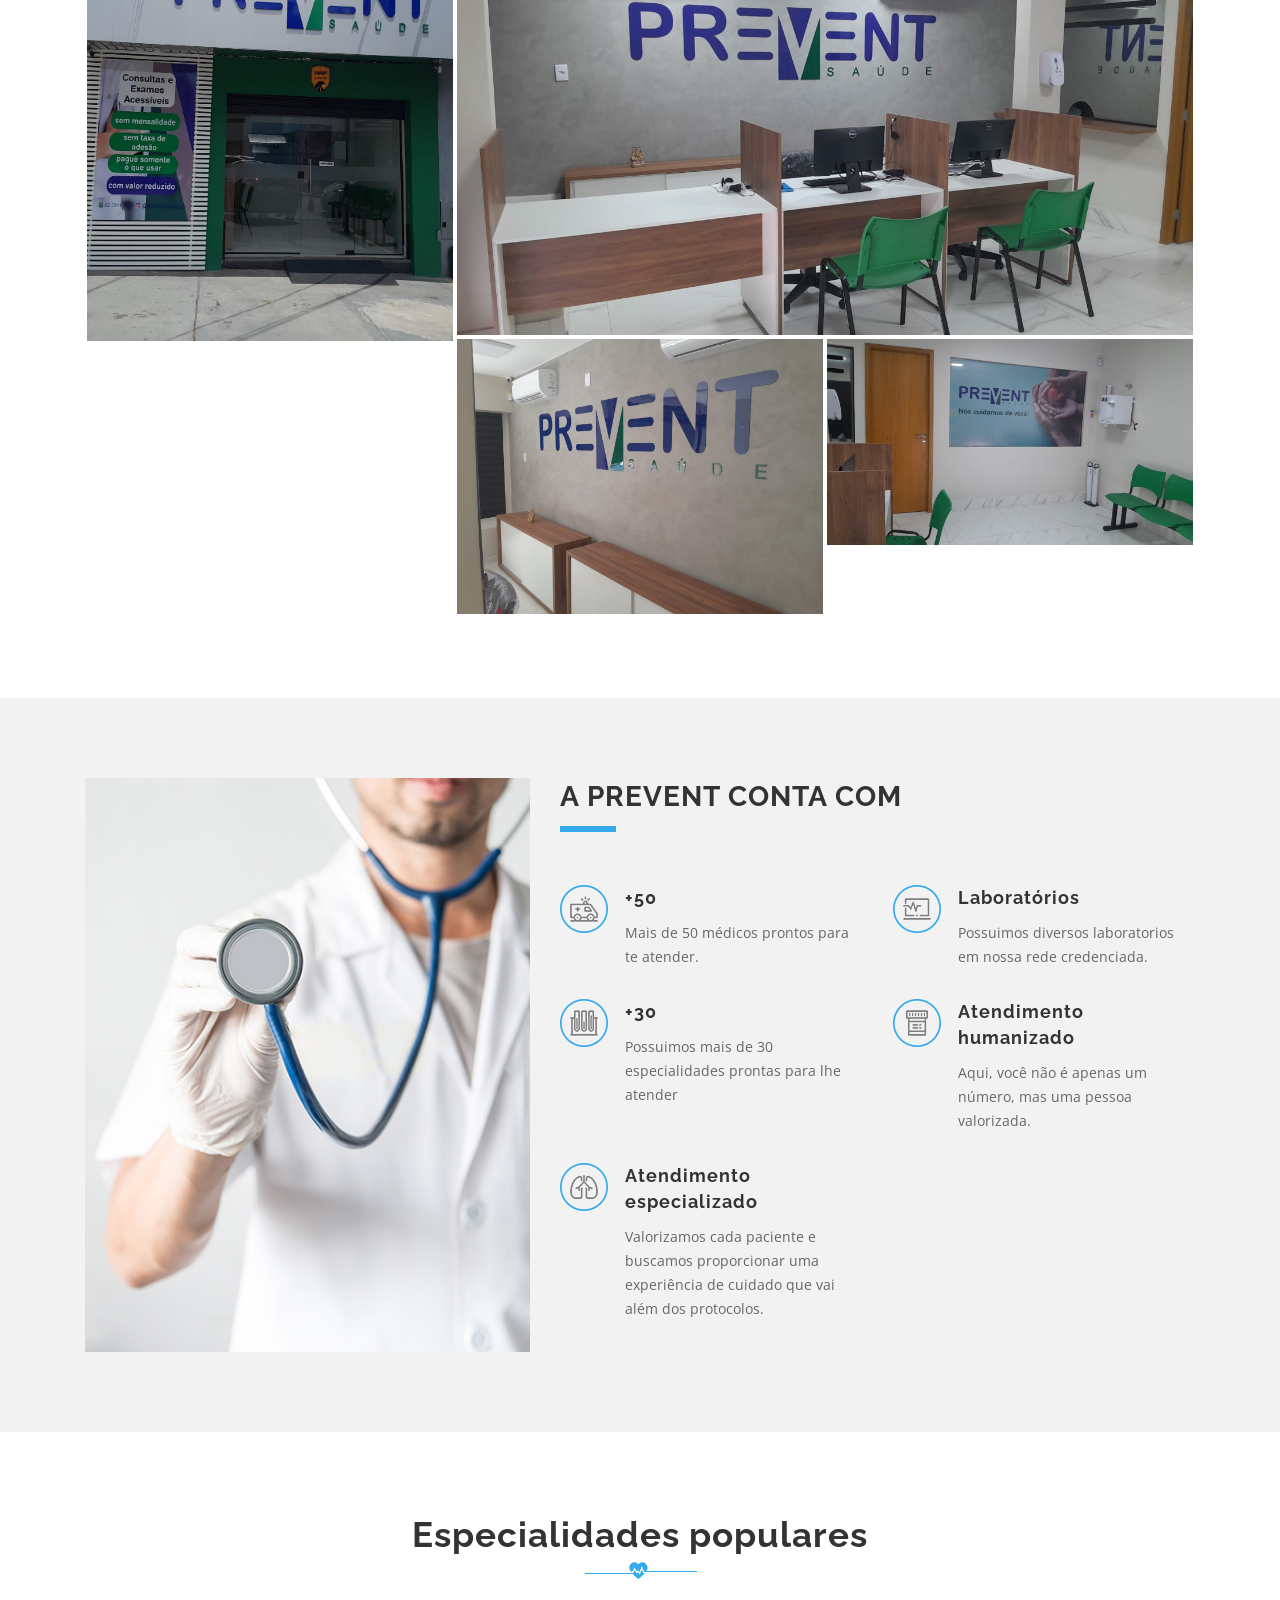
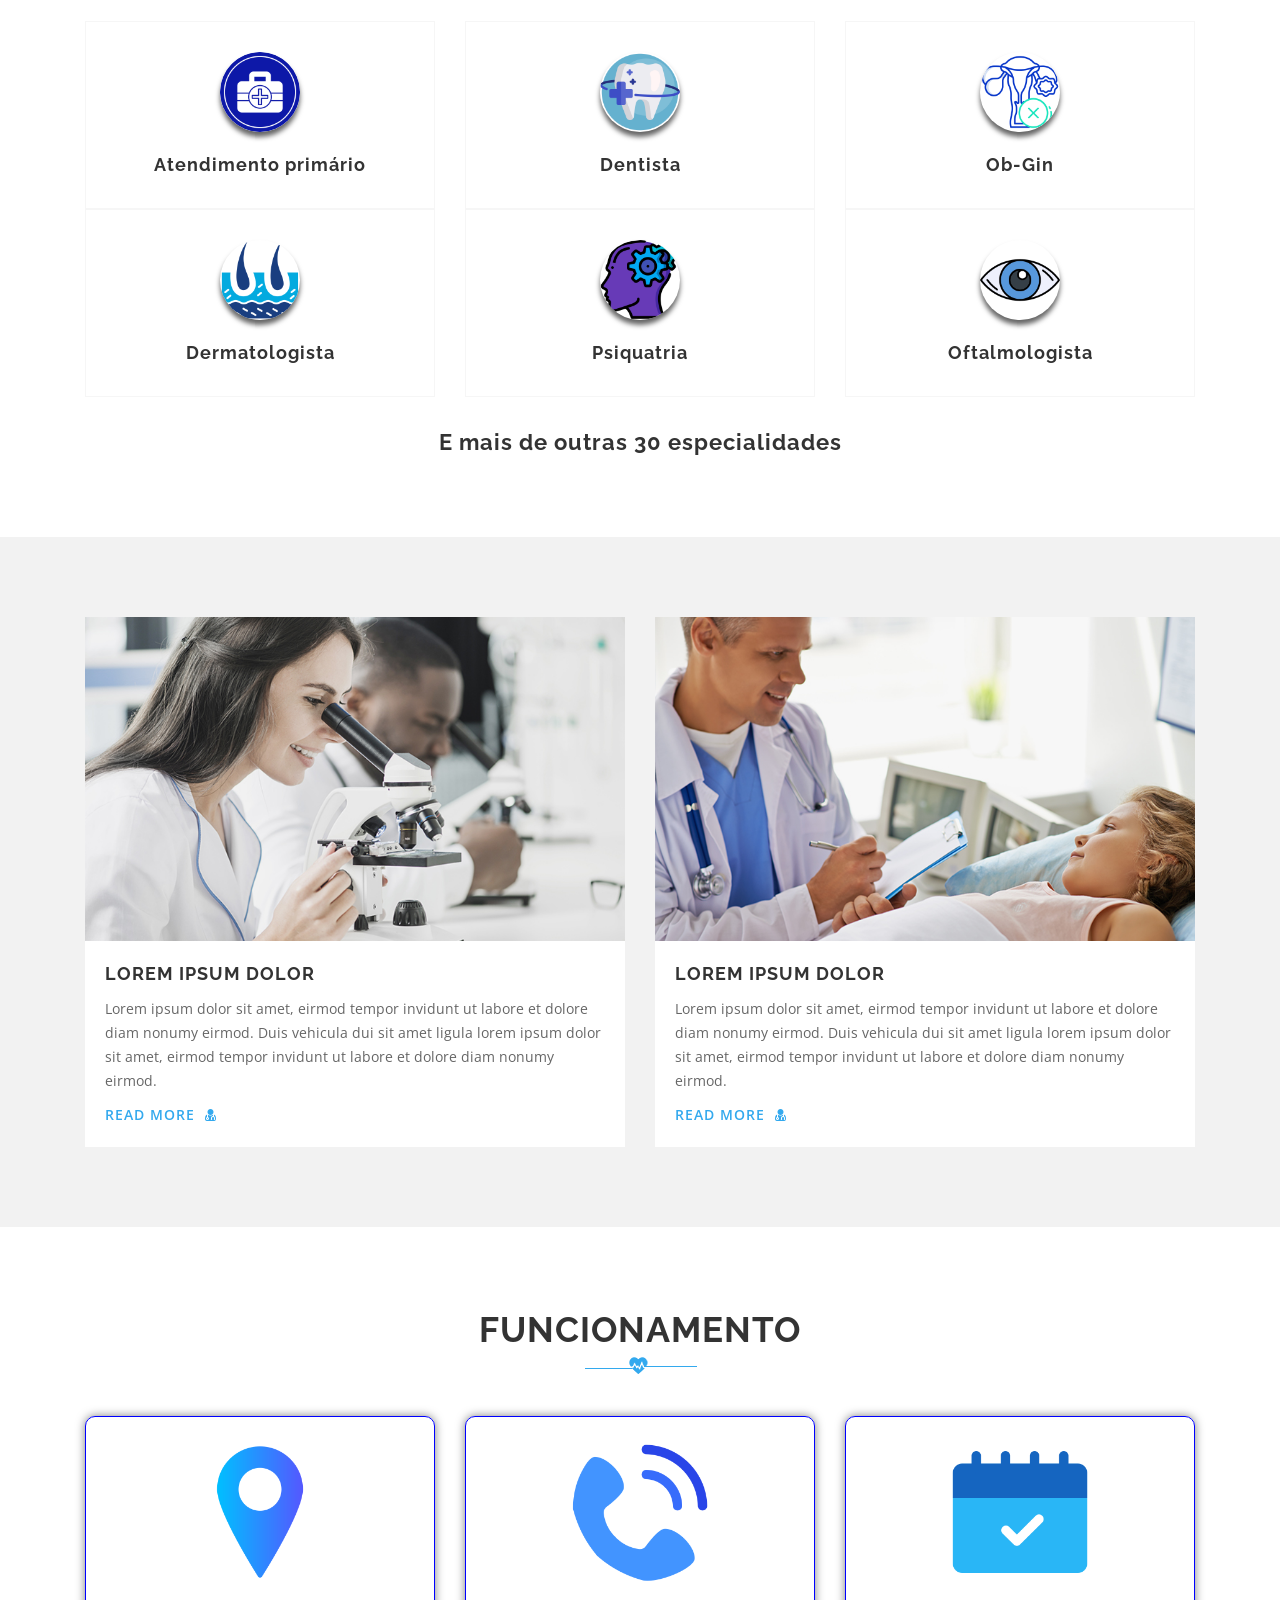
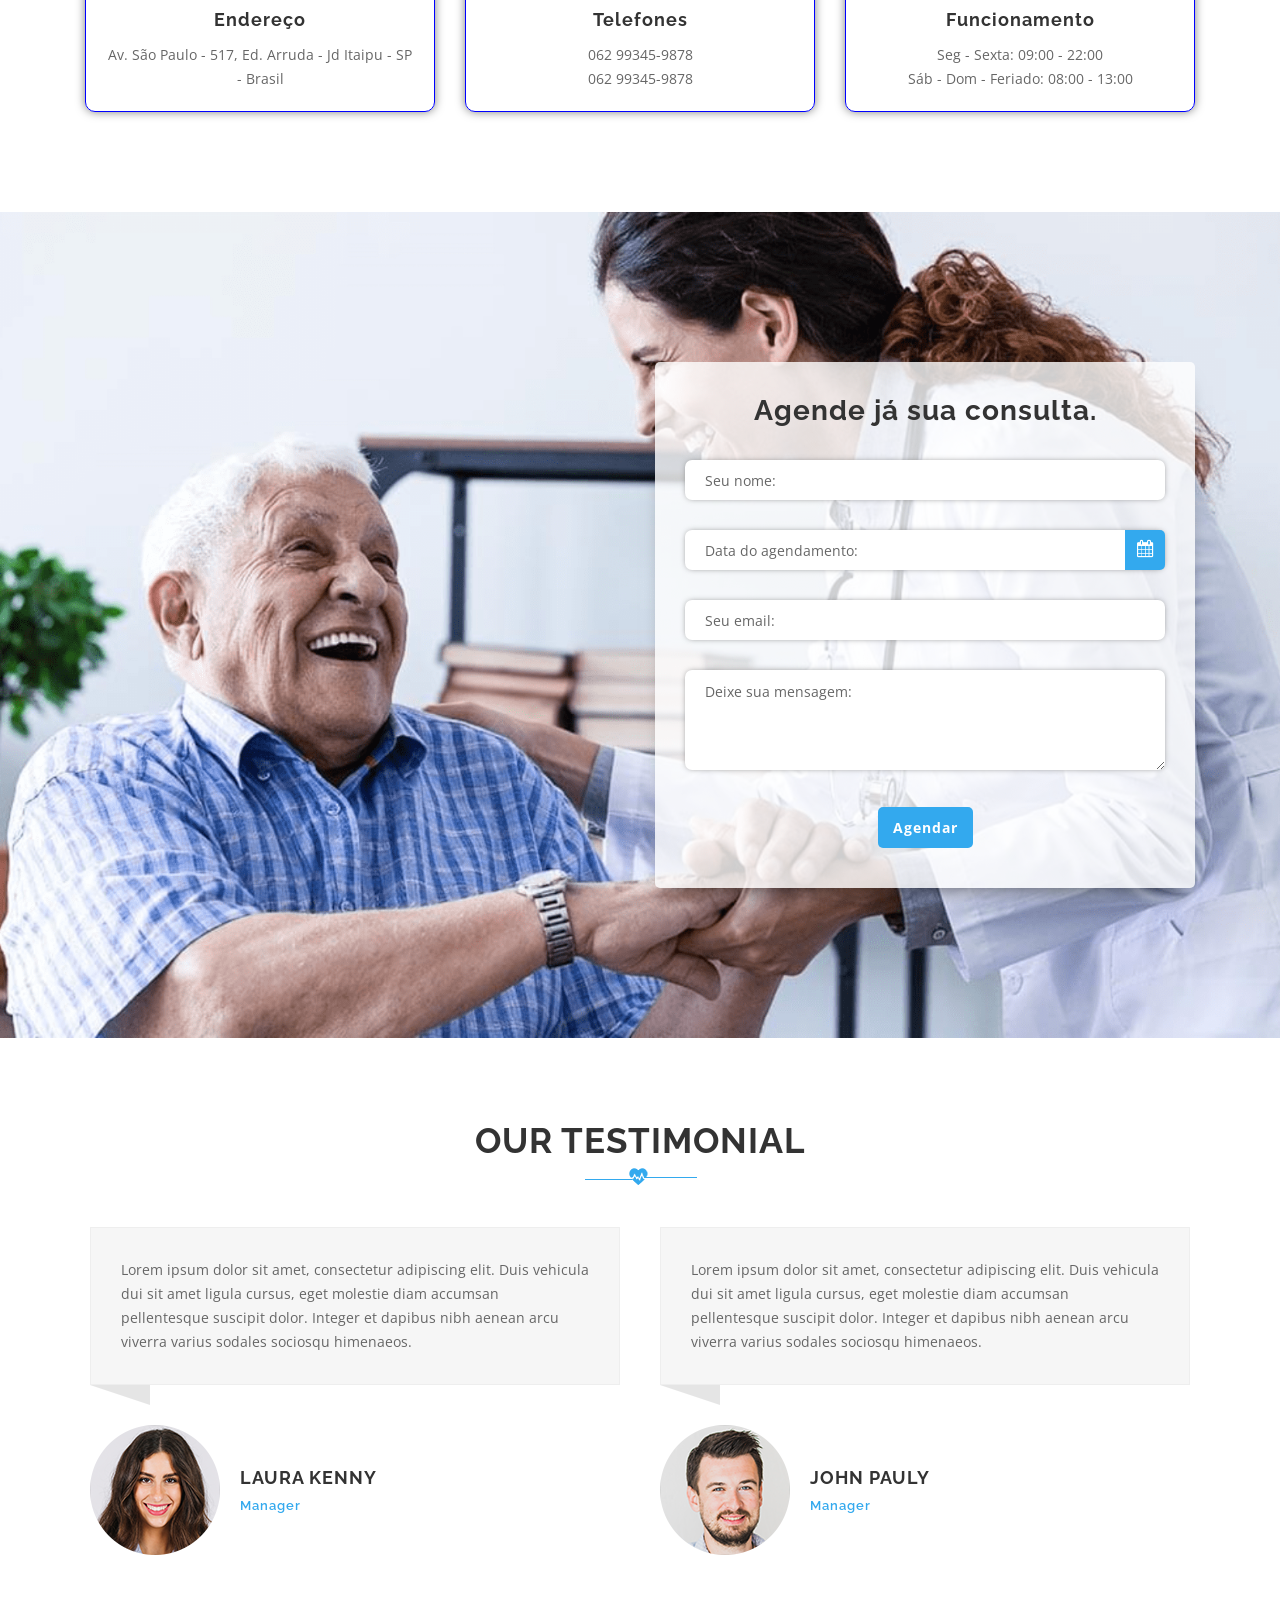
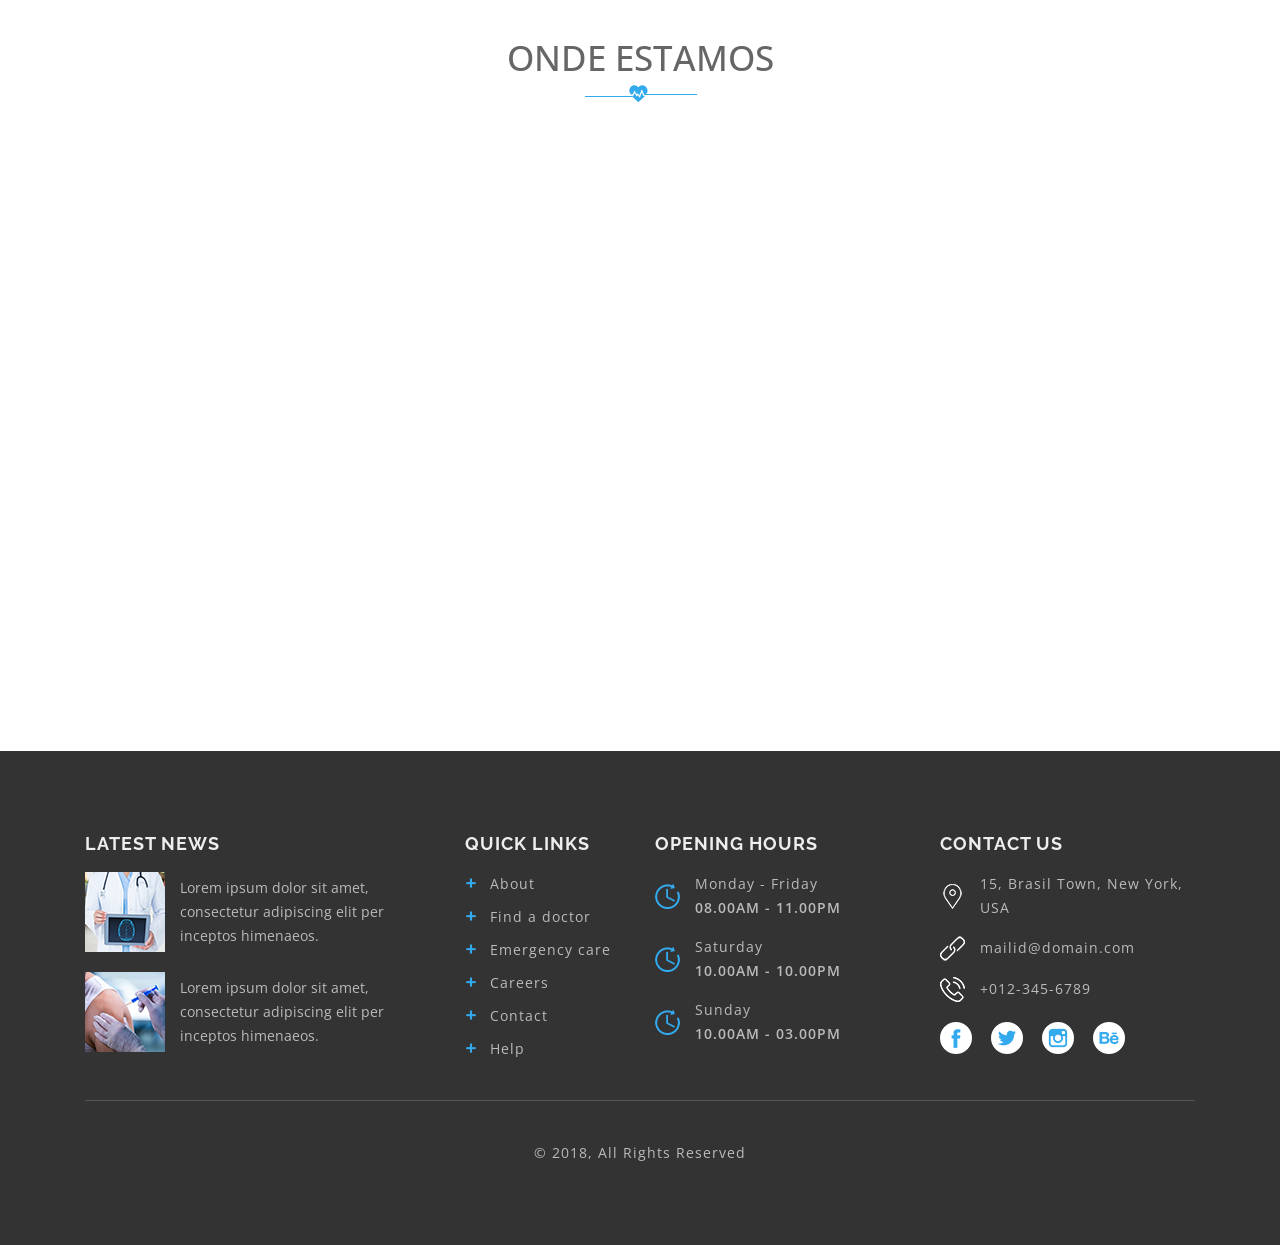
==== commit 3b611306: "sessão de principais serviços" ====
--- a/index.html
+++ b/index.html
@@ -326,6 +326,99 @@
 		
 	<!--================================= FEATURES ENDS ==========================================-->
 	
+	<!--================================= SERVICES START ==========================================-->
+	<section class="section-padding section-1-bg" id="services">
+		<div class="container heading-ff-2">
+			<div class="heading-div-1 text-center">
+				<h2>Especialidades populares</h2>
+				<img src="images/110x16x2.png" alt="uline"  data-at2x="images/110x16x2@2x.png"/>
+			</div>
+			<div class="row rowsafari">					
+				<div class="col-sm-7 col-md-7 col-lg-4 res-mar-center">							
+					<div class="services-col-1 text-center">
+						<div class="services-col-img">
+							<img src="/images/icons/first-aid.png" alt="icon"  data-at2x="images/80x80x3@2x.png" style="width: 80px; height: 80px;"/>
+						</div>
+						<div class="services-col-content">
+							<h5><a href="#">Atendimento primário</a></h5>
+						</div>
+					</div>
+				
+				</div>
+				<div class="col-sm-7 col-md-7 col-lg-4 res-mar-center">							
+					<div class="services-col-1 text-center">
+						<div class="services-col-img">
+							<img src="/images/icons/dentistry.png" alt="icon"  data-at2x="images/80x80x3@2x.png" style="width: 80px; height: 80px;"/>
+						</div>
+						<div class="services-col-content">
+							<h5><a href="#">Dentista</a></h5>
+						</div>
+					</div>
+				
+				</div>
+				<div class="col-sm-7 col-md-7 col-lg-4 res-mar-center">							
+					<div class="services-col-1 text-center">
+						<div class="services-col-img">
+							<img src="/images/icons/uterus.png" alt="icon"  data-at2x="images/80x80x3@2x.png" style="width: 80px; height: 80px;"/>
+						</div>
+						<div class="services-col-content">
+							<h5><a href="#">Ob-Gin</a></h5>
+						</div>
+					</div>
+				
+				</div>
+				<div class="col-sm-7 col-md-7 col-lg-4 res-mar-center">							
+					<div class="services-col-1 text-center">
+						<div class="services-col-img">
+							<img src="/images/icons/dermatology.png" alt="icon"  data-at2x="images/80x80x3@2x.png" style="width: 80px; height: 80px;"/>
+						</div>
+						<div class="services-col-content">
+							<h5><a href="#">Dermatologista</a></h5>
+						</div>
+					</div>
+				
+				</div>
+				<div class="col-sm-7 col-md-7 col-lg-4 res-mar-center">							
+					<div class="services-col-1 text-center">
+						<div class="services-col-img">
+							<img src="/images/icons/psych.png" alt="icon"  data-at2x="images/80x80x3@2x.png" style="width: 80px; height: 80px;"/>
+						</div>
+						<div class="services-col-content">
+							<h5><a href="#">Psiquatria</a></h5>
+						</div>
+					</div>
+				
+				</div>
+				<div class="col-sm-7 col-md-7 col-lg-4 res-mar-center">							
+					<div class="services-col-1 text-center">
+						<div class="services-col-img">
+							<img src="/images/icons/eye.png" alt="icon"  data-at2x="images/80x80x3@2x.png" style="width: 80px; height: 80px;"/>
+						</div>
+						<div class="services-col-content">
+							<h5><a href="#">Oftalmologista</a></h5>
+						</div>
+					</div>
+				
+				</div>
+
+			</div>
+
+			<div class="btn1-div top-space container d-flex justify-content-center">	
+				<h4>E mais de outras 30 especialidades</h4>
+			</div>
+		
+
+
+
+
+		</div>				
+	</section>
+	<!--================================= SERVICES ENDS ==========================================-->
+	
+
+
+
+
 
 
 
@@ -377,7 +470,7 @@
 					</div>
 					<div class="row rowsafari" style="cursor: pointer;">					
 						<div class="col-sm-7 col-md-7 col-lg-4 res-mar-center res-team-col">							
-							<div class="team-col-1 text-center" style="border: 1px solid blue; border-radius: 10px; padding: 20px; box-shadow: 
+							<div class="team-col-1 text-center" style="border: 1px solid blue; border-radius: 10px; padding: 20px; margin-bottom: 20px; box-shadow: 
 							0 0 10px rgba(0,0,0,0.5);">
 								<div class="team-col-img">
 									<img style="height: 150px;" src="./images/icons/location.png" alt="image"  data-at2x="images/480x600x1@2x.jpg" class="img-fluid"/>
@@ -387,7 +480,7 @@
 							</div>
 						</div>				
 						<div class="col-sm-7 col-md-7 col-lg-4 res-mar-center res-team-col">							
-							<div class="team-col-1 text-center" style="border: 1px solid blue; border-radius: 10px; padding: 20px; box-shadow: 
+							<div class="team-col-1 text-center" style="border: 1px solid blue; border-radius: 10px; padding: 20px; margin-bottom: 20px; box-shadow: 
 							0 0 10px rgba(0,0,0,0.5);">
 															<div class="team-col-img">
 									<img style="height: 150px;" src="./images/icons/phone.png" alt="image"  data-at2x="images/480x600x1@2x.jpg" class="img-fluid"/>
@@ -397,7 +490,7 @@
 							</div>
 						</div>				
 						<div class="col-sm-7 col-md-7 col-lg-4 res-mar-center res-team-col">							
-							<div class="team-col-1 text-center" style="border: 1px solid blue; border-radius: 10px; padding: 20px; box-shadow: 
+							<div class="team-col-1 text-center" style="border: 1px solid blue; border-radius: 10px; padding: 20px; margin-bottom: 20px;  box-shadow: 
 							0 0 10px rgba(0,0,0,0.5);">
 															<div class="team-col-img">
 									<img style="height: 150px;" src="./images/icons/schedule.png" class="img-fluid"/>
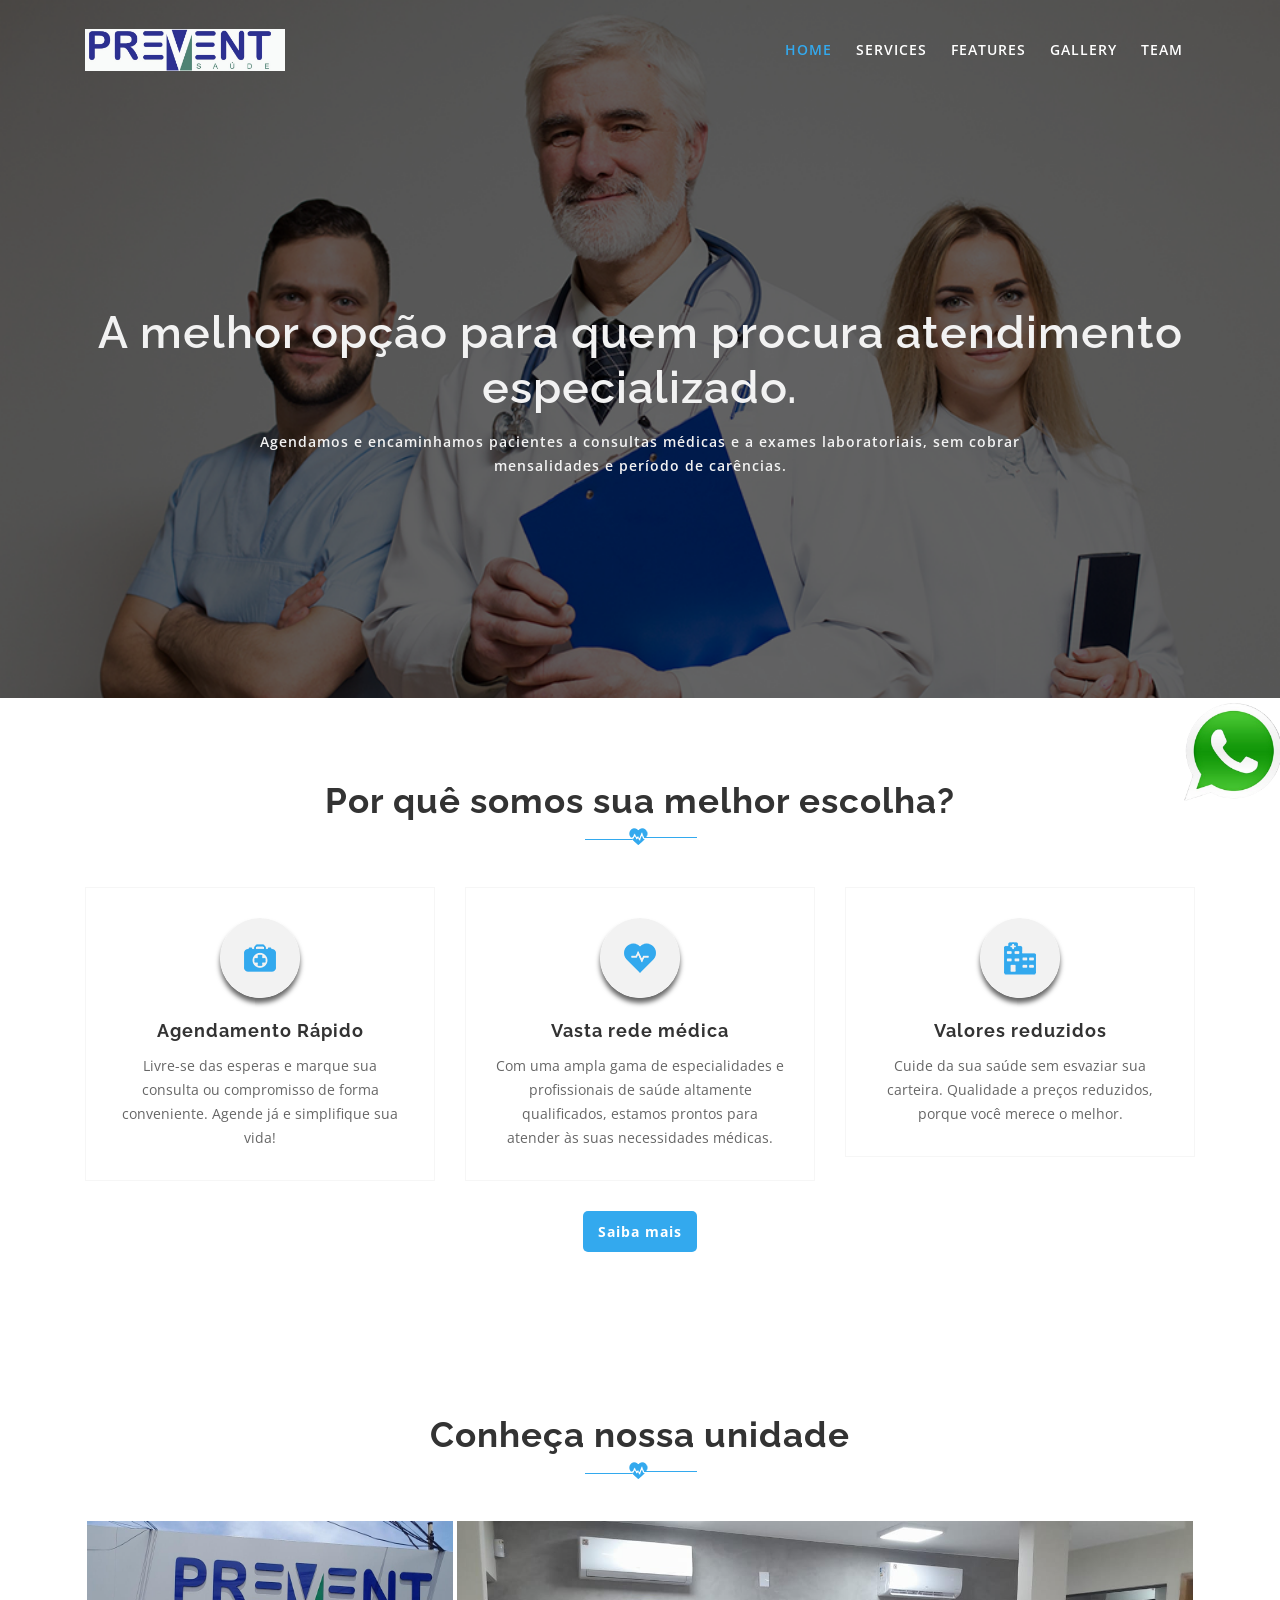
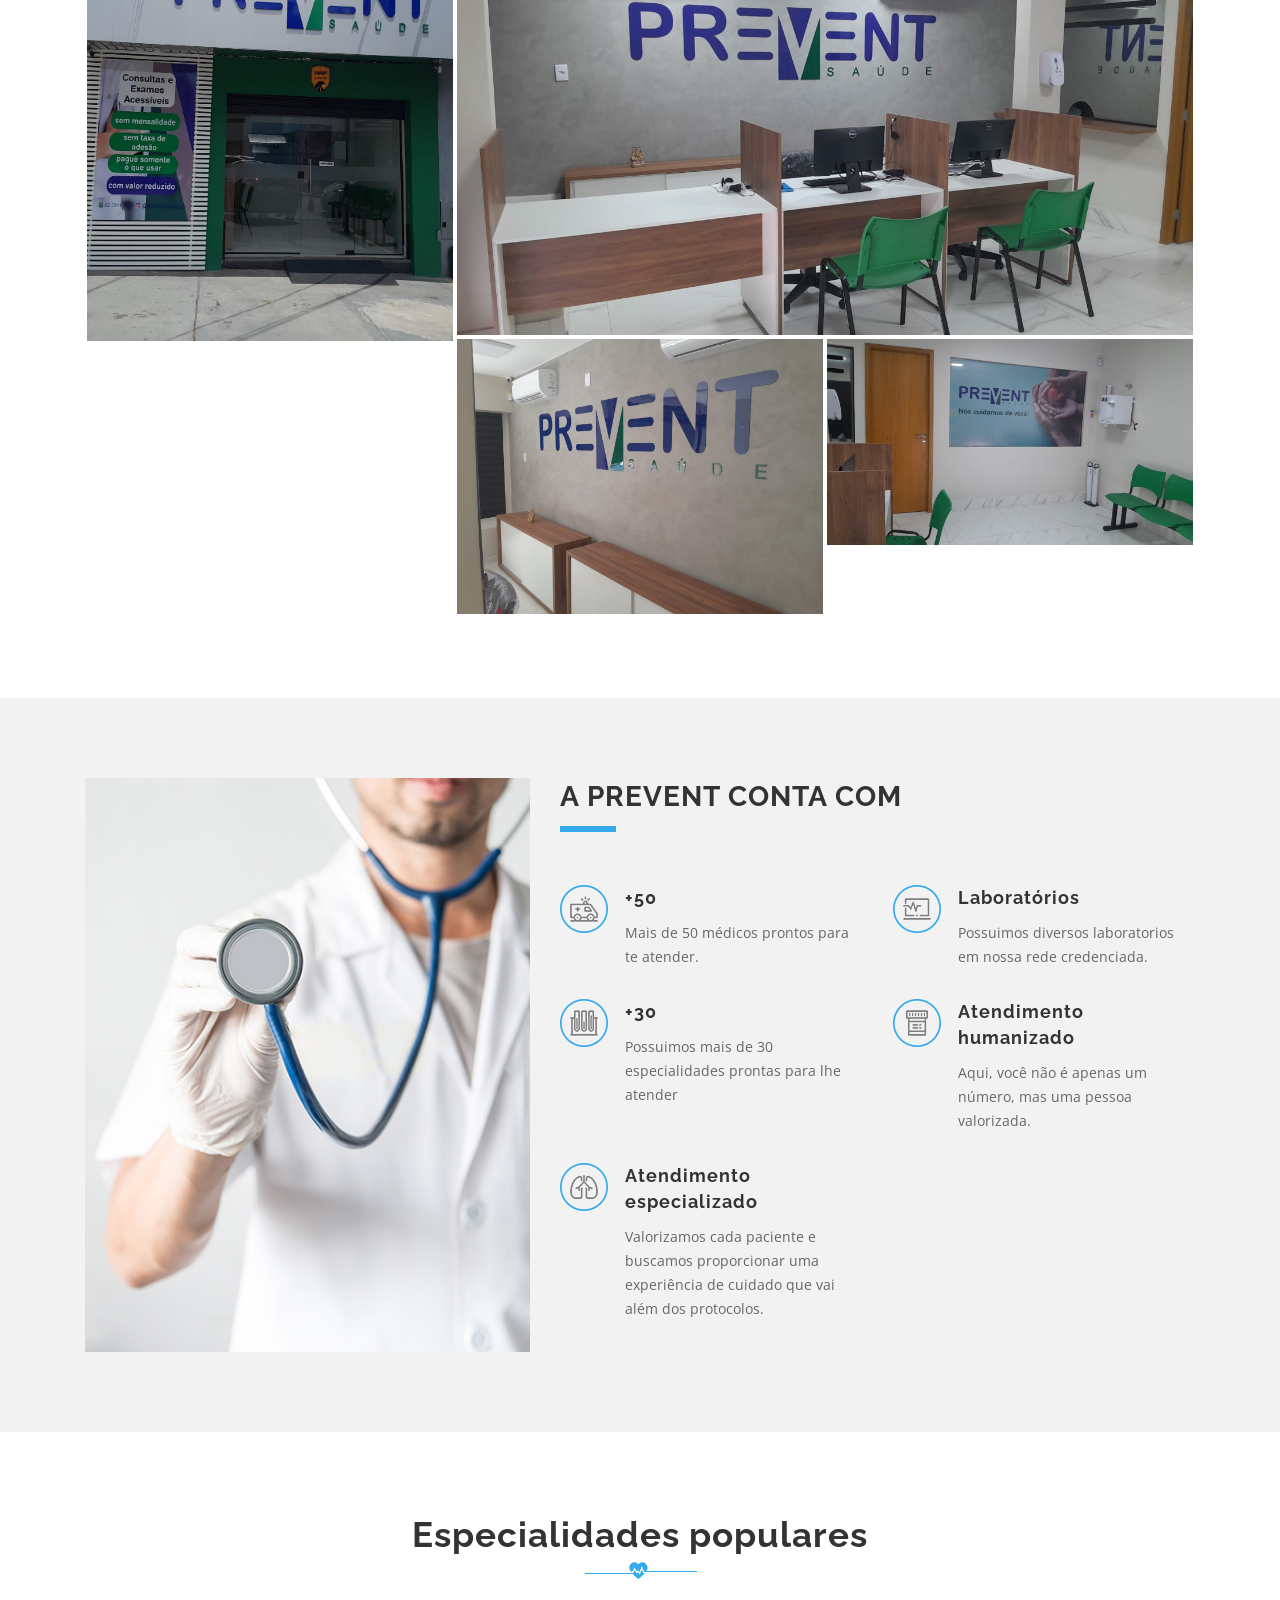
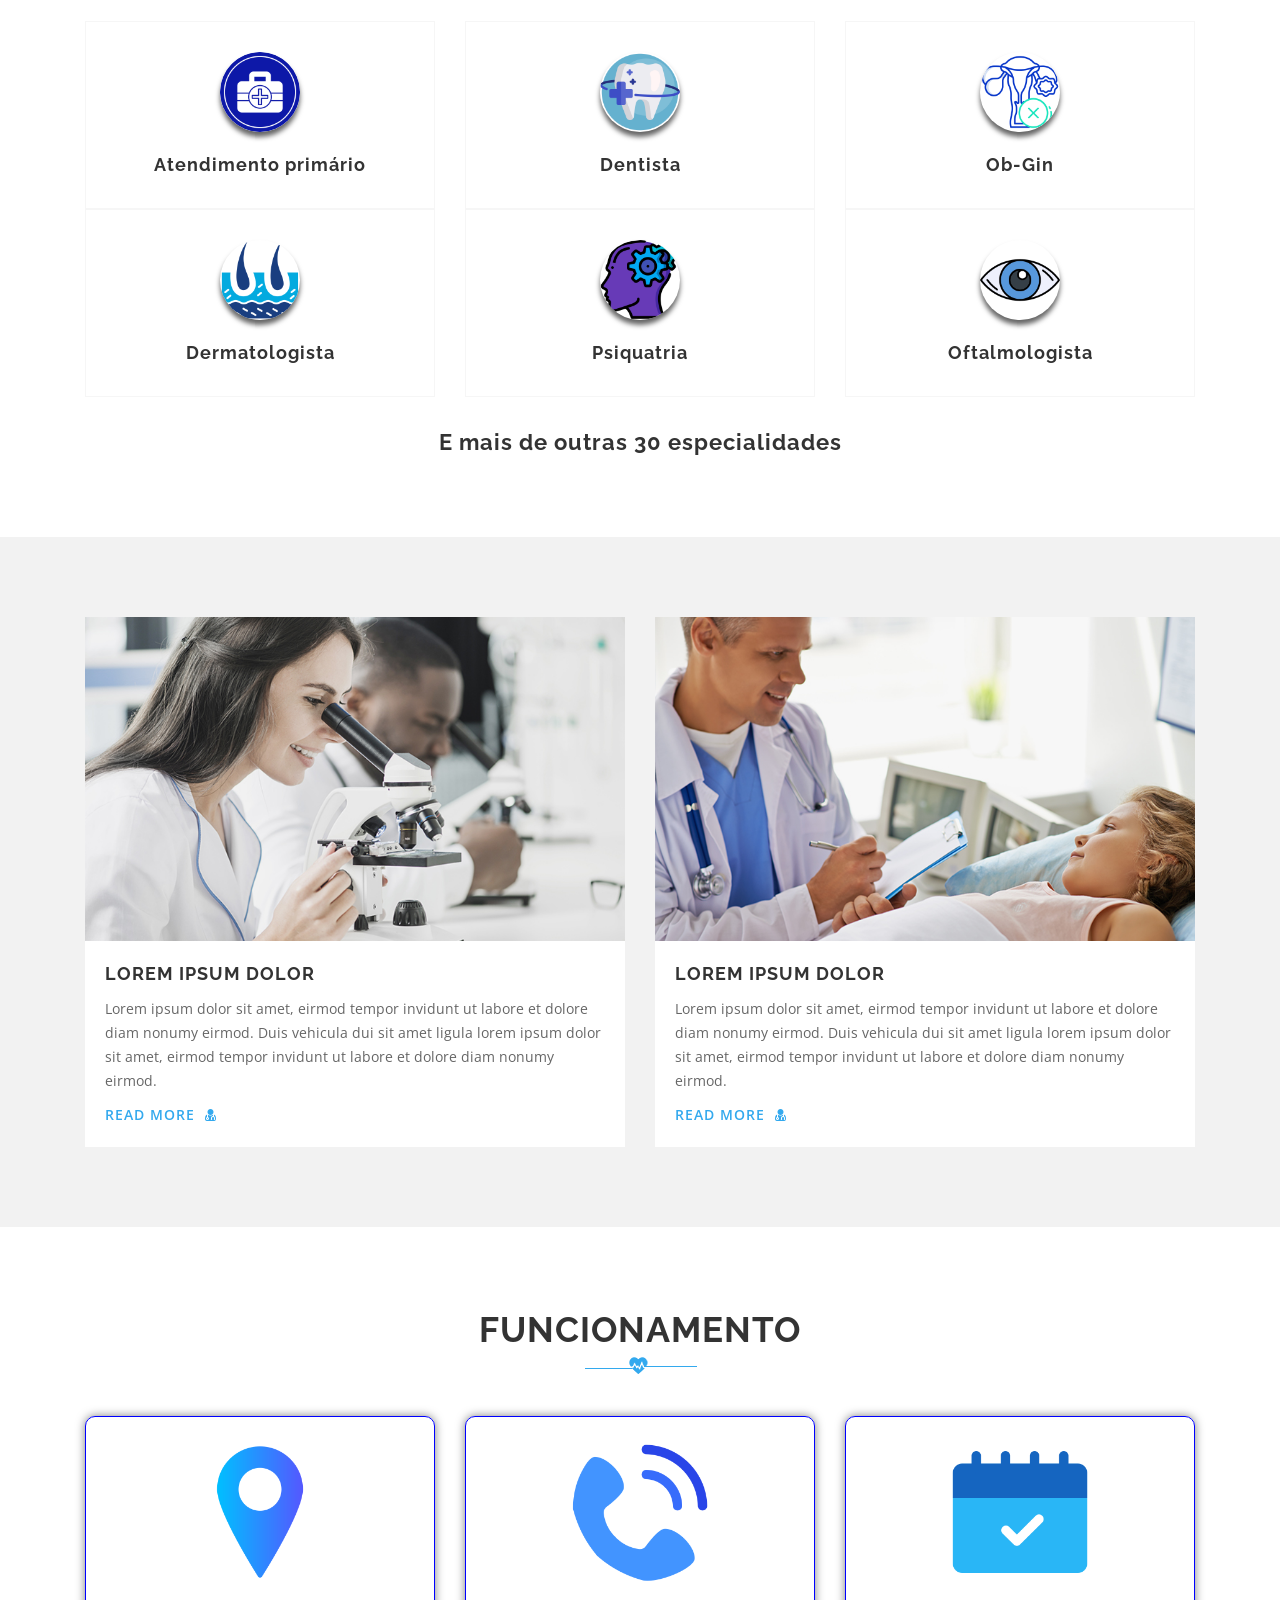
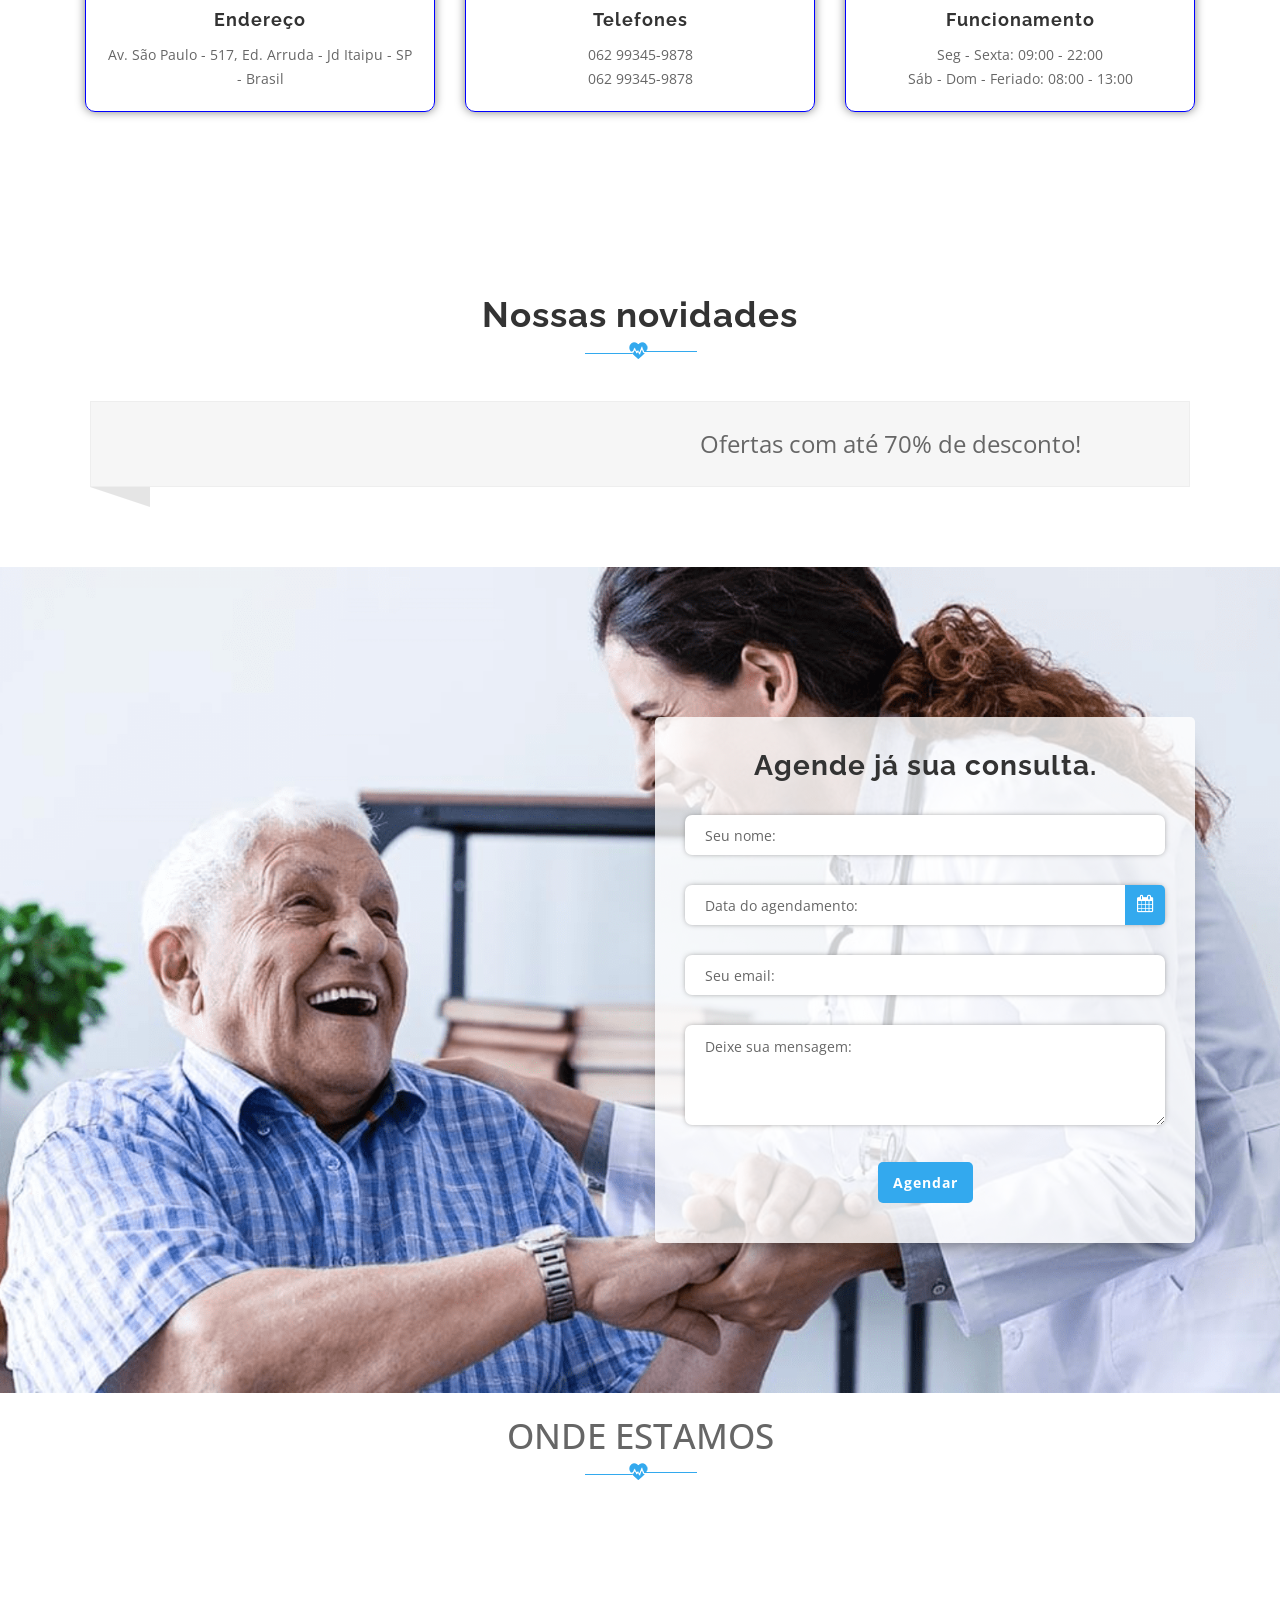
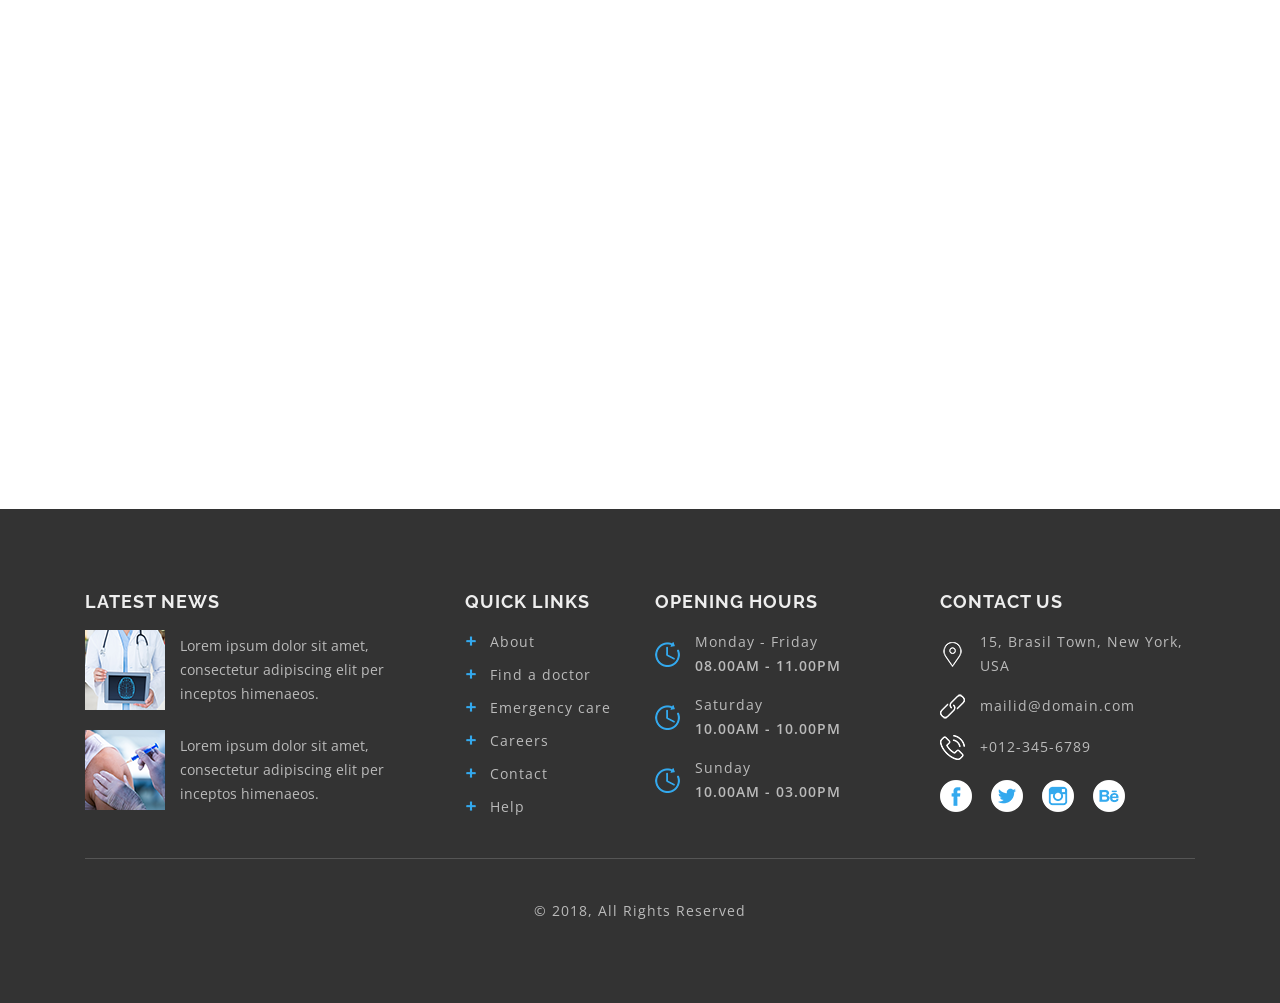
==== commit 20f3aa2a: "sessão de principais serviços" ====
--- a/index.html
+++ b/index.html
@@ -504,6 +504,29 @@
 			
 		<!--================================= OUR TEAM ENDS ==========================================-->
 		
+
+		<section class="section-padding section-1-bg">
+			<div class="container heading-ff-2">
+				<div class="heading-div-1 text-center">
+					<h2>Nossas novidades</h2>
+					<img src="images/110x16x2.png" alt="uline"  data-at2x="images/110x16x2@2x.png"/>
+				</div>
+				<div class="row rowsafari ">
+		
+										<div class="testimonial-div-1 clearfix">
+											<div class="testimonial-content-1 justify-content-center d-flex align-items-center space-between">
+												<img src="https://i.ytimg.com/vi/x6BqUoPIP9Q/maxresdefault.jpg" alt="" width="500px" >
+													<p style="margin:0  20px ; font-size: 1.5rem;">Ofertas com até 70% de desconto!</p>
+											</div>
+											
+
+					
+			</div>
+			</div>
+			</div>
+			</div>
+		</section>
+
 		<!--================================= APPOINTMENT FORM START ==========================================-->
 		<section class="appointment-bgimage bgimage-property section-2-bg">
 			<div class="container">
@@ -545,71 +568,10 @@
 		<!--================================= APPOINTMENT FORM ENDS ==========================================-->
 		
 		<!--================================= TESTIMONIAL START ==========================================-->		
-		<section class="section-padding section-1-bg">
-			<div class="container heading-ff-2">
-				<div class="heading-div-1 text-center">
-					<h2>OUR TESTIMONIAL</h2>
-					<img src="images/110x16x2.png" alt="uline"  data-at2x="images/110x16x2@2x.png"/>
-				</div>
-				<div class="row rowsafari text-left">
-					<div class="col-sm-12 col-md-12 col-lg-12 res-top no-pad">
-						<div id="owl-demo2" class="owl-carousel owl-theme">
-							<div class="item">
-								<div class="container no-pad">
-									<div class="col-sm-12 col-md-12 col-lg-12 text-left no-pad">
-										<div class="testimonial-div-1 clearfix">
-											<div class="testimonial-content-1">
-												<p>Lorem ipsum dolor sit amet, consectetur adipiscing elit. Duis vehicula dui sit amet ligula cursus, eget molestie diam accumsan pellentesque suscipit dolor. Integer et dapibus nibh aenean arcu viverra varius sodales sociosqu himenaeos.
-												</p>
-											</div>
-											<div class="client-img-1">
-												<img src="images/130x130x1.png" alt="image" data-at2x="images/130x130x1@2x.png"/>
-												<h5>LAURA KENNY<br/> <span class="testimonial-name-1">Manager</span></h5>
-											</div>
-										</div>
-									</div>
-								</div>
-							</div>
-							<div class="item">
-								<div class="container no-pad">
-									<div class="col-sm-12 col-md-12 col-lg-12 no-pad">
-										<div class="testimonial-div-1 clearfix">
-											<div class="testimonial-content-1">
-												<p>Lorem ipsum dolor sit amet, consectetur adipiscing elit. Duis vehicula dui sit amet ligula cursus, eget molestie diam accumsan pellentesque suscipit dolor. Integer et dapibus nibh aenean arcu viverra varius sodales sociosqu himenaeos.
-												</p>
-											</div>
-											<div class="client-img-1">
-												<img src="images/130x130x2.png" alt="image" data-at2x="images/130x130x2@2x.png"/>
-												<h5>JOHN PAULY<br/> <span class="testimonial-name-1">Manager</span></h5>
-											</div>
-										</div>
-									</div>
-								</div>
-							</div>
-							<div class="item">
-								<div class="container no-pad">
-									<div class="col-sm-12 col-md-12 col-lg-12 no-pad">
-										<div class="testimonial-div-1 clearfix">
-											<div class="testimonial-content-1">
-												<p>Lorem ipsum dolor sit amet, consectetur adipiscing elit. Duis vehicula dui sit amet ligula cursus, eget molestie diam accumsan pellentesque suscipit dolor. Integer et dapibus nibh aenean arcu viverra varius sodales sociosqu himenaeos.
-												</p>
-											</div>
-											<div class="client-img-1">
-												<img src="images/130x130x3.png" alt="image" data-at2x="images/130x130x3@2x.png"/>
-												<h5>LOUIS CAROL<br/> <span class="testimonial-name-1">Manager</span></h5>
-											</div>
-										</div>
-									</div>
-								</div>
-							</div>
-						</div>
-					</div>
-				</div>
-			</div>
-		</section>
+	
 
 		<section class="section section-1-bg">
-			<div class="heading-div-1 text-center">
+			<div class="heading-div-1 text-center" style="padding: 20px 0;">
 				<h2>ONDE ESTAMOS</h2>
 				<img src="images/110x16x2.png" alt="uline"  data-at2x="images/110x16x2@2x.png"/>
 			</div>
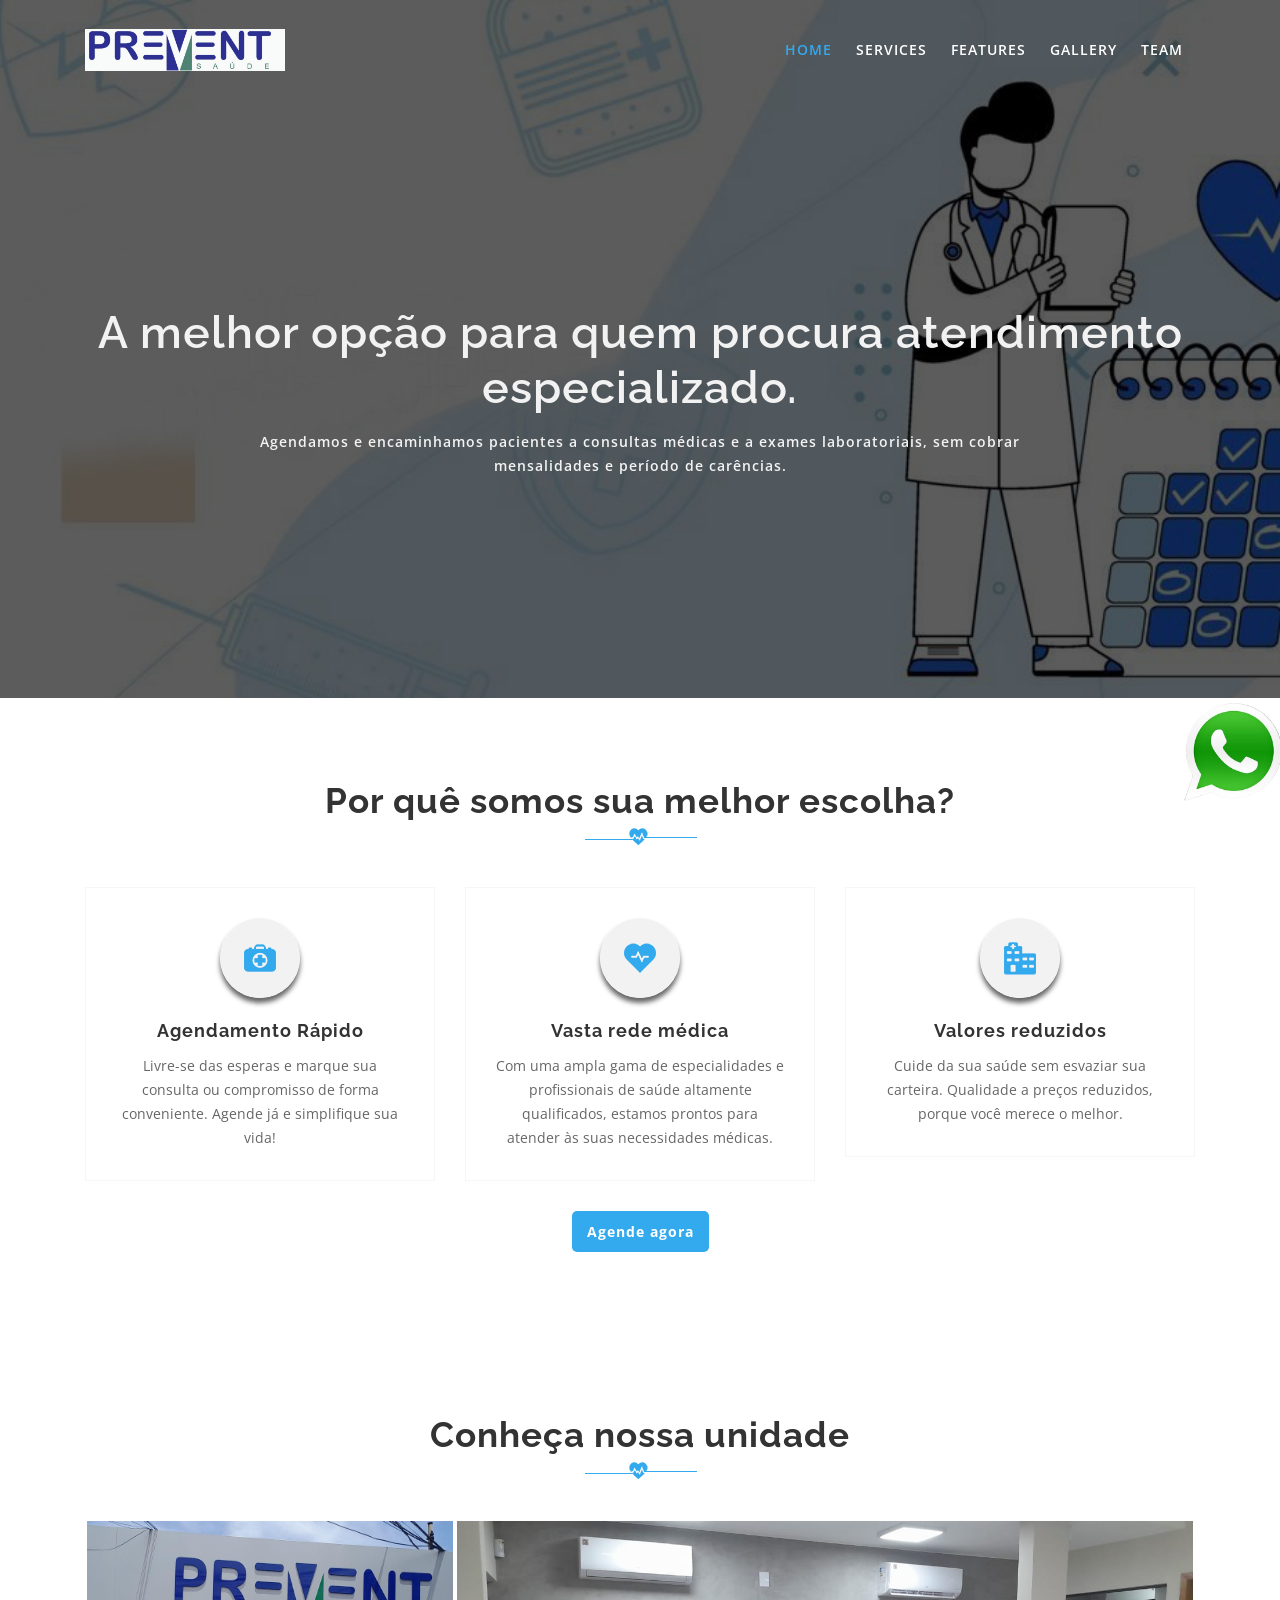
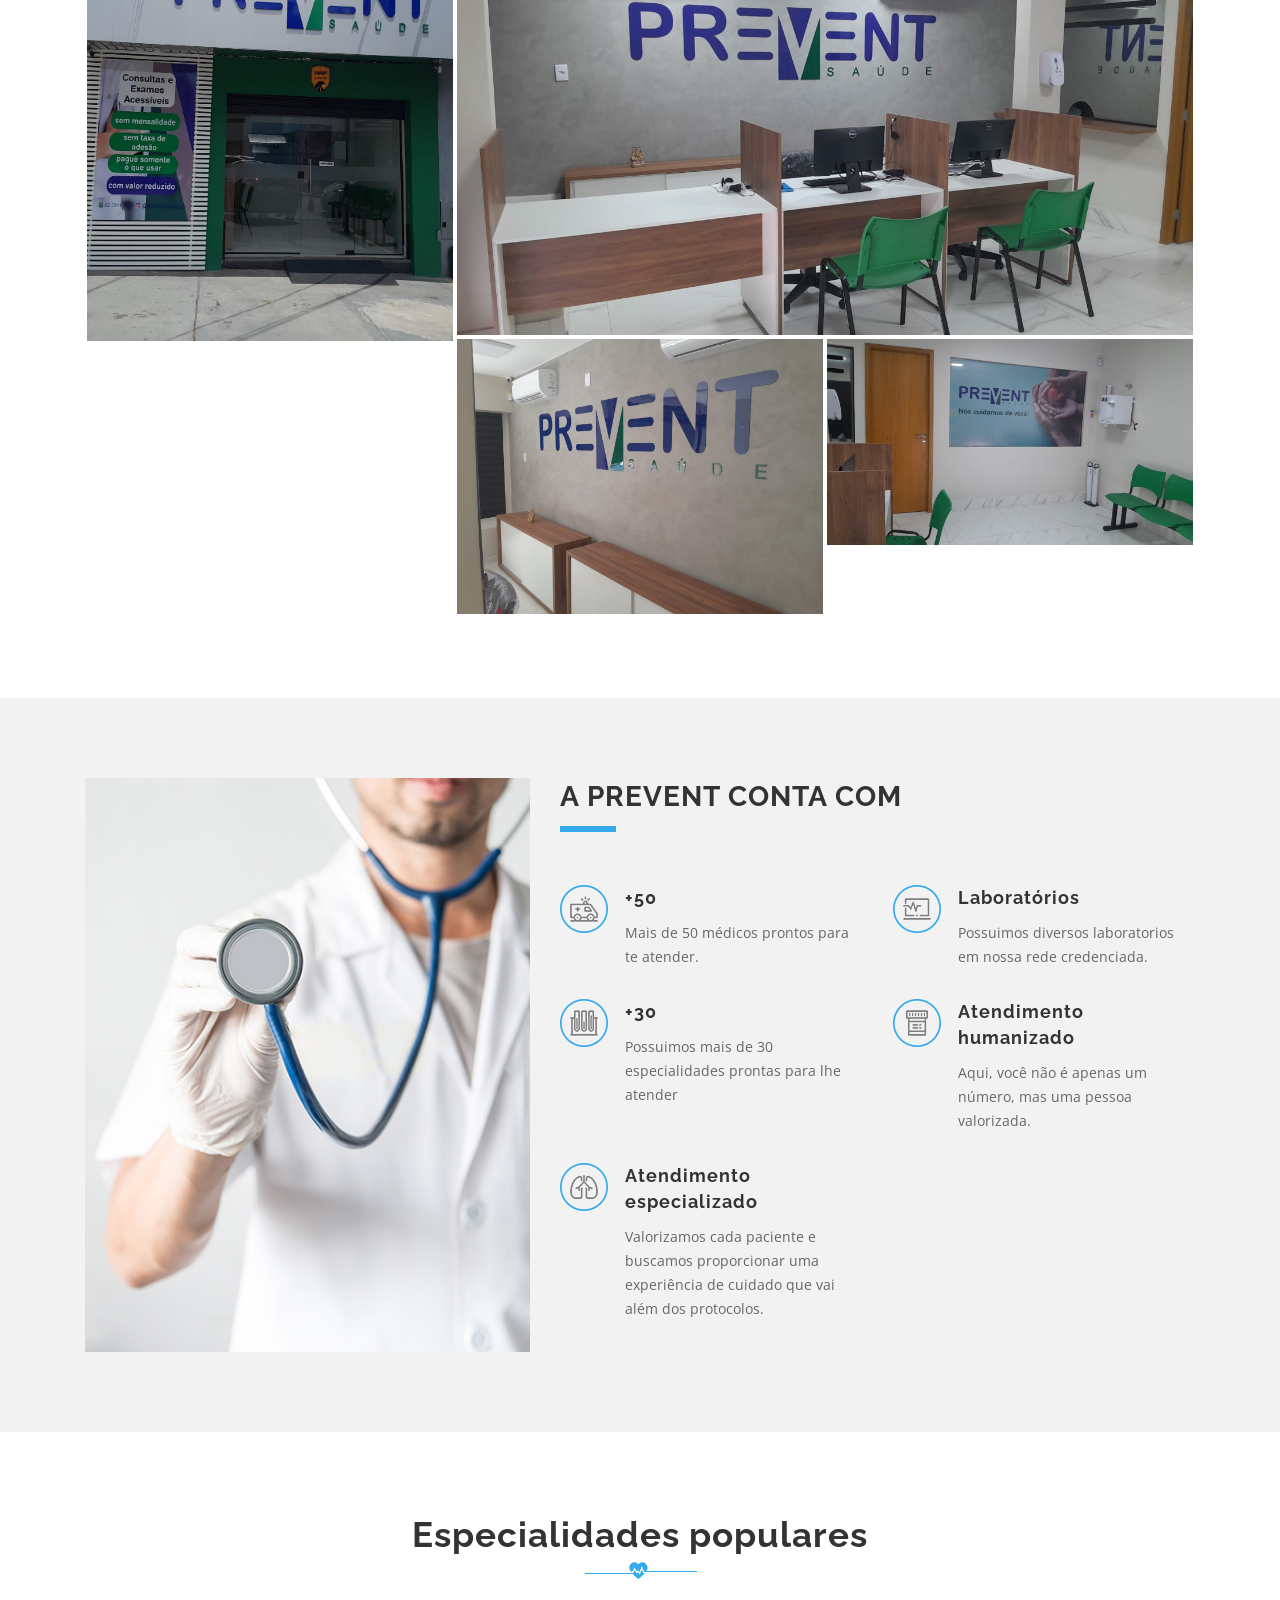
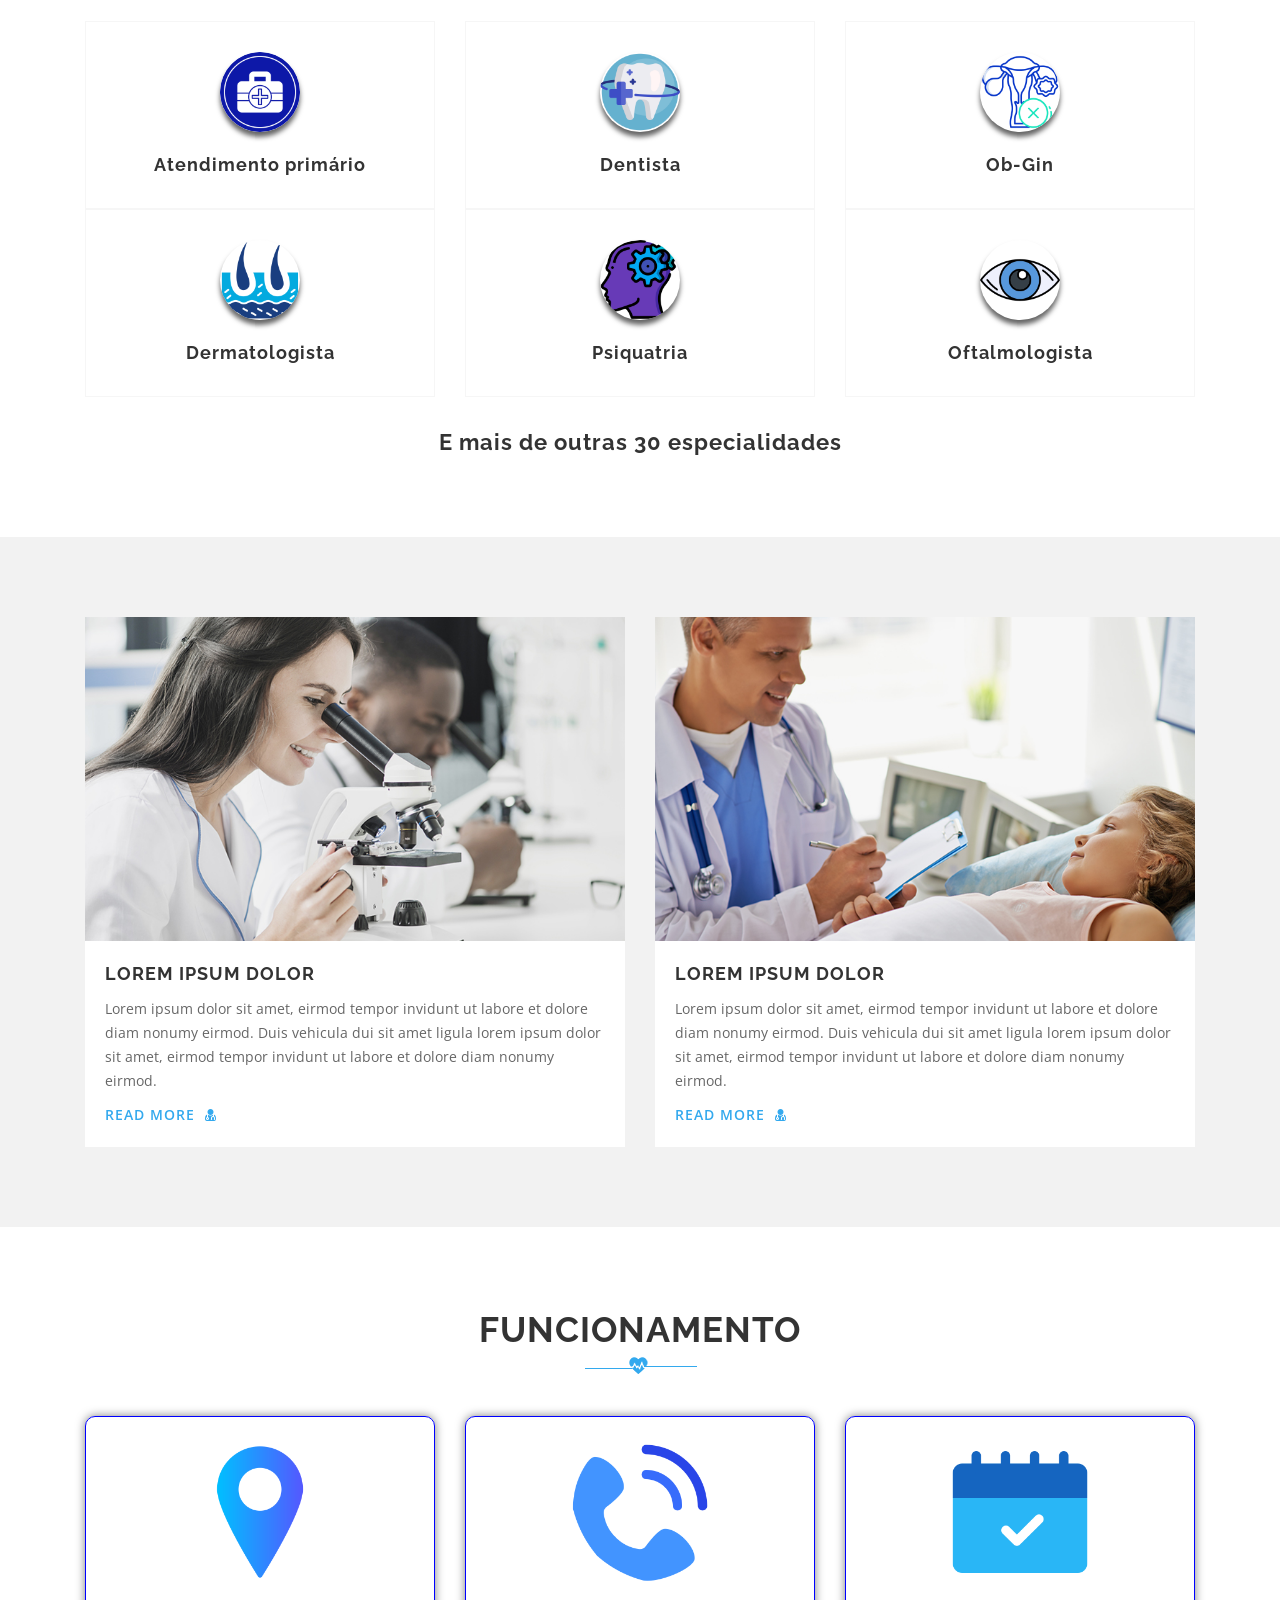
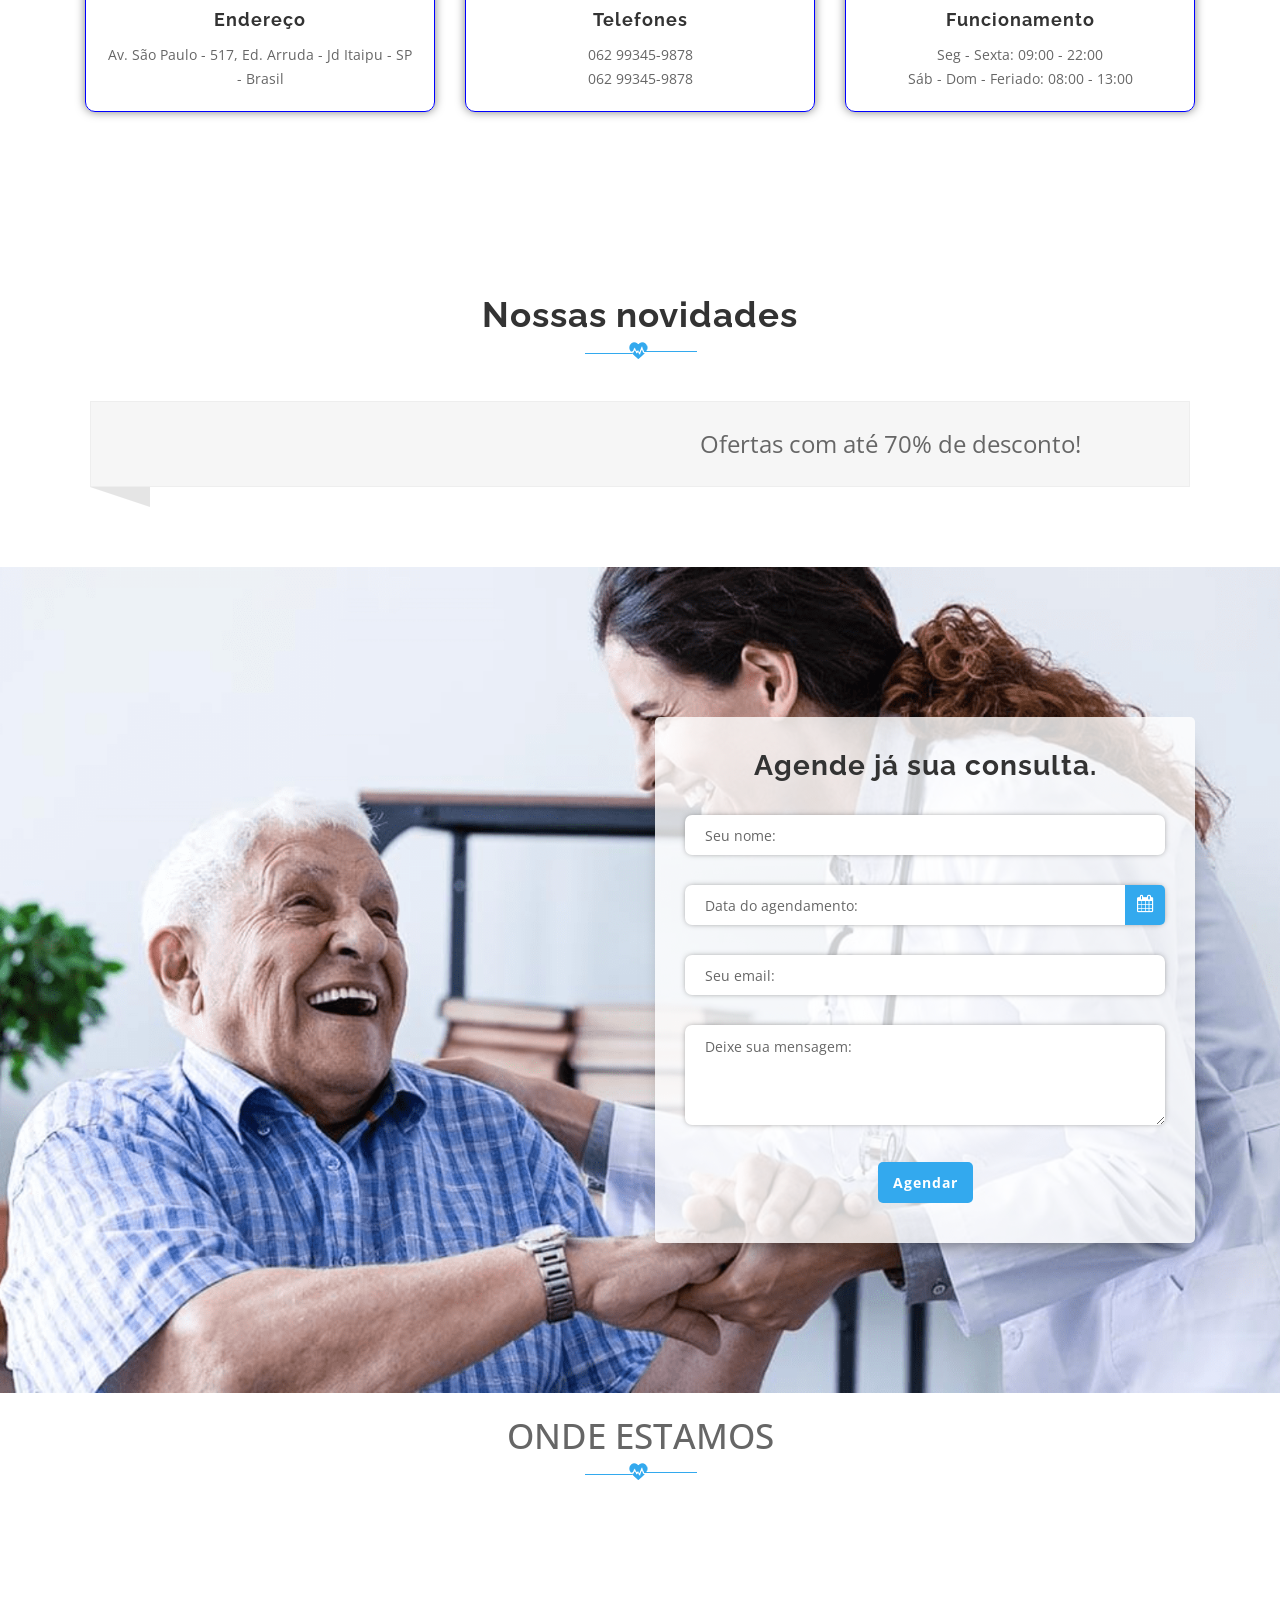
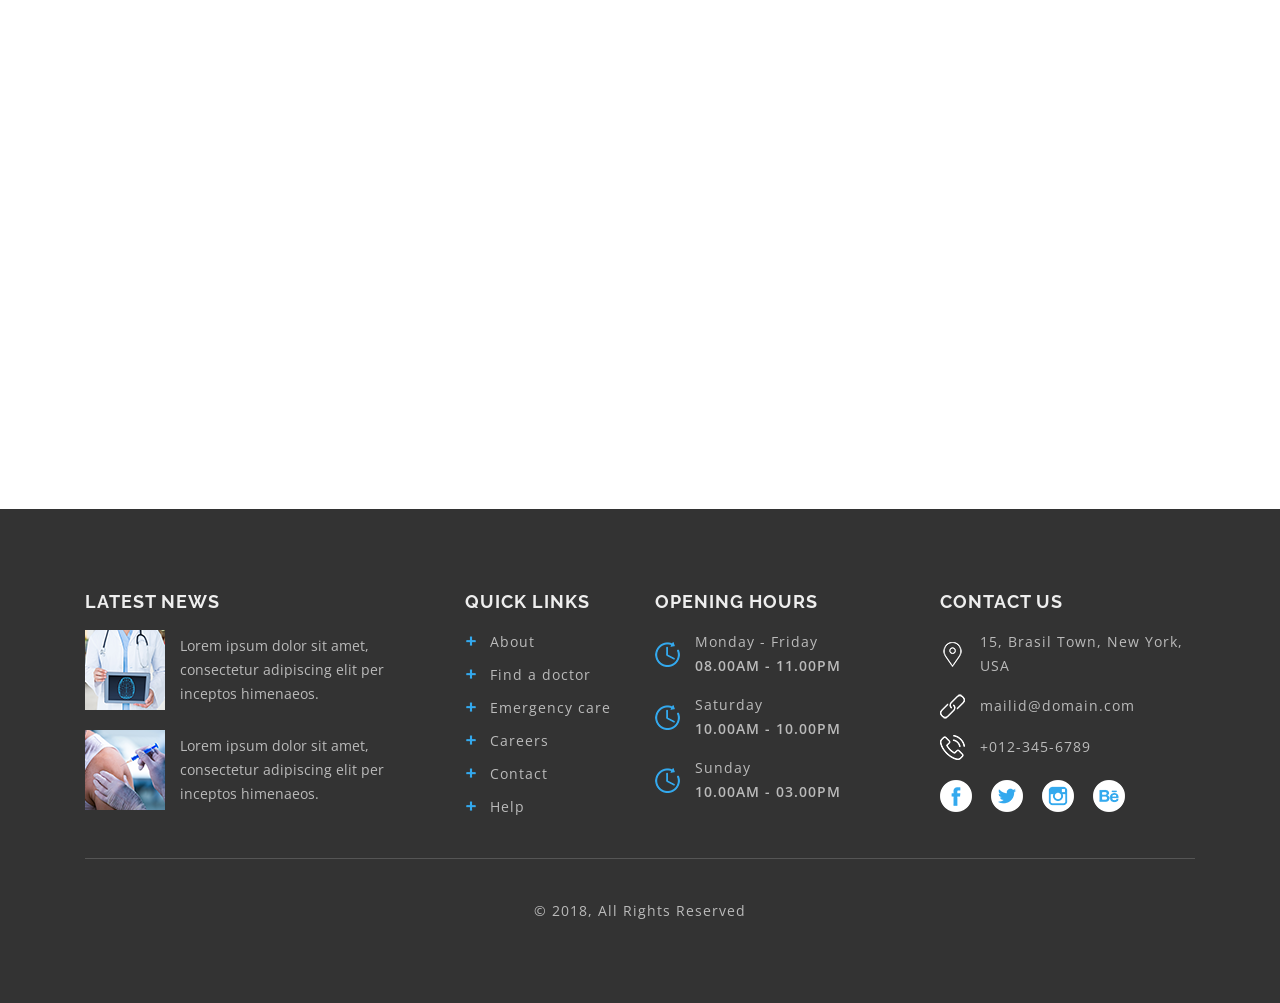
==== commit c4eafbe1: "ajuste de banner" ====
--- a/index.html
+++ b/index.html
@@ -152,7 +152,7 @@
 				</div>
 
 				<div class="btn1-div top-space container d-flex justify-content-center">	
-					<button class="btn btn-1" type="submit"><span>Saiba mais</span></button>
+					<button class="btn btn-1" type="submit"><span>Agende agora</span></button>
 				</div>
 			
 
